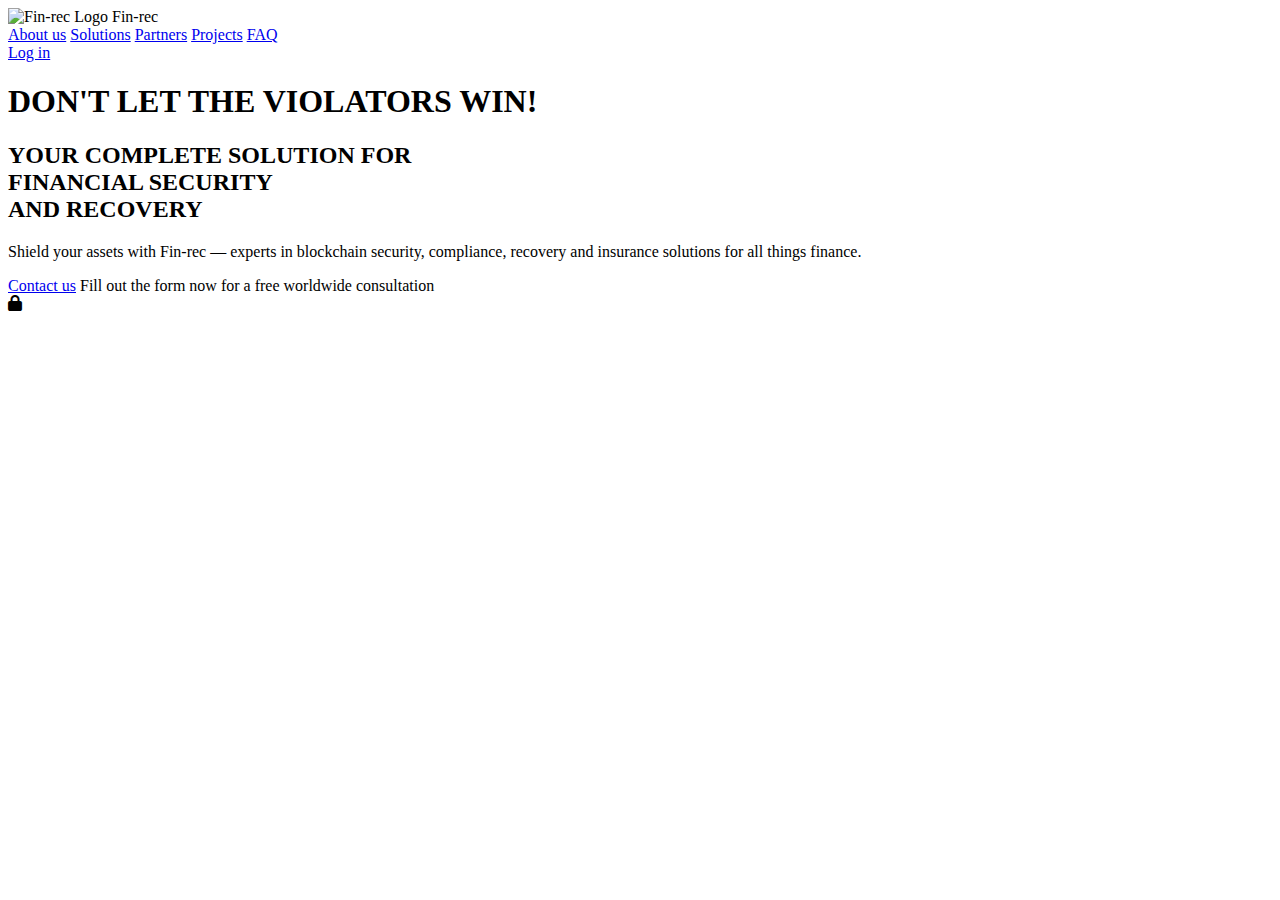
==== frontend/index.html @ e544188c "initial commit" ====
<!DOCTYPE html>
<html lang="en">
<head>
  <meta charset="UTF-8">
  <meta name="viewport" content="width=device-width, initial-scale=1.0">
  <title>Financial Security Solution</title>
  <link href="https://cdn.jsdelivr.net/npm/tailwindcss@2.2.19/dist/tailwind.min.css" rel="stylesheet">
  <link rel="stylesheet" href="https://cdnjs.cloudflare.com/ajax/libs/font-awesome/6.0.0-beta3/css/all.min.css">
</head>
<body class="bg-gray-100">

  <!-- Header -->
  <header class="flex items-center justify-between p-6 bg-white shadow-lg">
    <div class="flex items-center space-x-2">
      <img src="logo.png" alt="Fin-rec Logo" class="h-8">
      <span class="text-2xl font-semibold text-gray-800">Fin-rec</span>
    </div>
    <nav class="flex space-x-6">
      <a href="#" class="text-gray-800 hover:text-purple-600">About us</a>
      <a href="#" class="text-gray-800 hover:text-purple-600">Solutions</a>
      <a href="#" class="text-gray-800 hover:text-purple-600">Partners</a>
      <a href="#" class="text-gray-800 hover:text-purple-600">Projects</a>
      <a href="#" class="text-gray-800 hover:text-purple-600">FAQ</a>
    </nav>
    <a href="#" class="px-4 py-2 text-purple-600 border border-purple-600 rounded-full hover:bg-purple-100 transition">Log in</a>
  </header>

  <!-- Main Section -->
  <section class="flex flex-col items-center justify-between p-12 bg-gray-100 rounded-lg max-w-5xl mx-auto mt-12 lg:flex-row">
    <div class="max-w-lg space-y-4">
      <h1 class="text-sm font-semibold text-gray-600">DON'T LET THE VIOLATORS WIN!</h1>
      <h2 class="text-4xl font-bold text-purple-600 leading-tight">
        YOUR COMPLETE <span class="text-gray-800">SOLUTION</span> FOR <br> FINANCIAL SECURITY <br> AND RECOVERY
      </h2>
      <p class="text-gray-600">Shield your assets with Fin-rec — experts in blockchain security, compliance, recovery and insurance solutions for all things finance.</p>
      <a href="#" class="inline-block px-6 py-3 text-white bg-purple-600 rounded-full hover:bg-purple-700 transition">Contact us</a>
      <span class="text-sm text-gray-500 block">Fill out the form now for a free worldwide consultation</span>
    </div>
    <div class="relative mt-10 lg:mt-0 lg:max-w-xs">
        <div class="absolute -inset-12 animate-pulse">
          <div class="w-full h-full border-dotted border-purple-500"></div>
        </div>
        <div class="absolute -inset-16">
          <div class="w-full h-full rounded-full border-4 border-dotted border-purple-300"></div>
        </div>
        <i class="fas fa-lock text-purple-600 text-9xl relative z-10"></i>
      </div>
      
      
  </section>

</body>
</html>
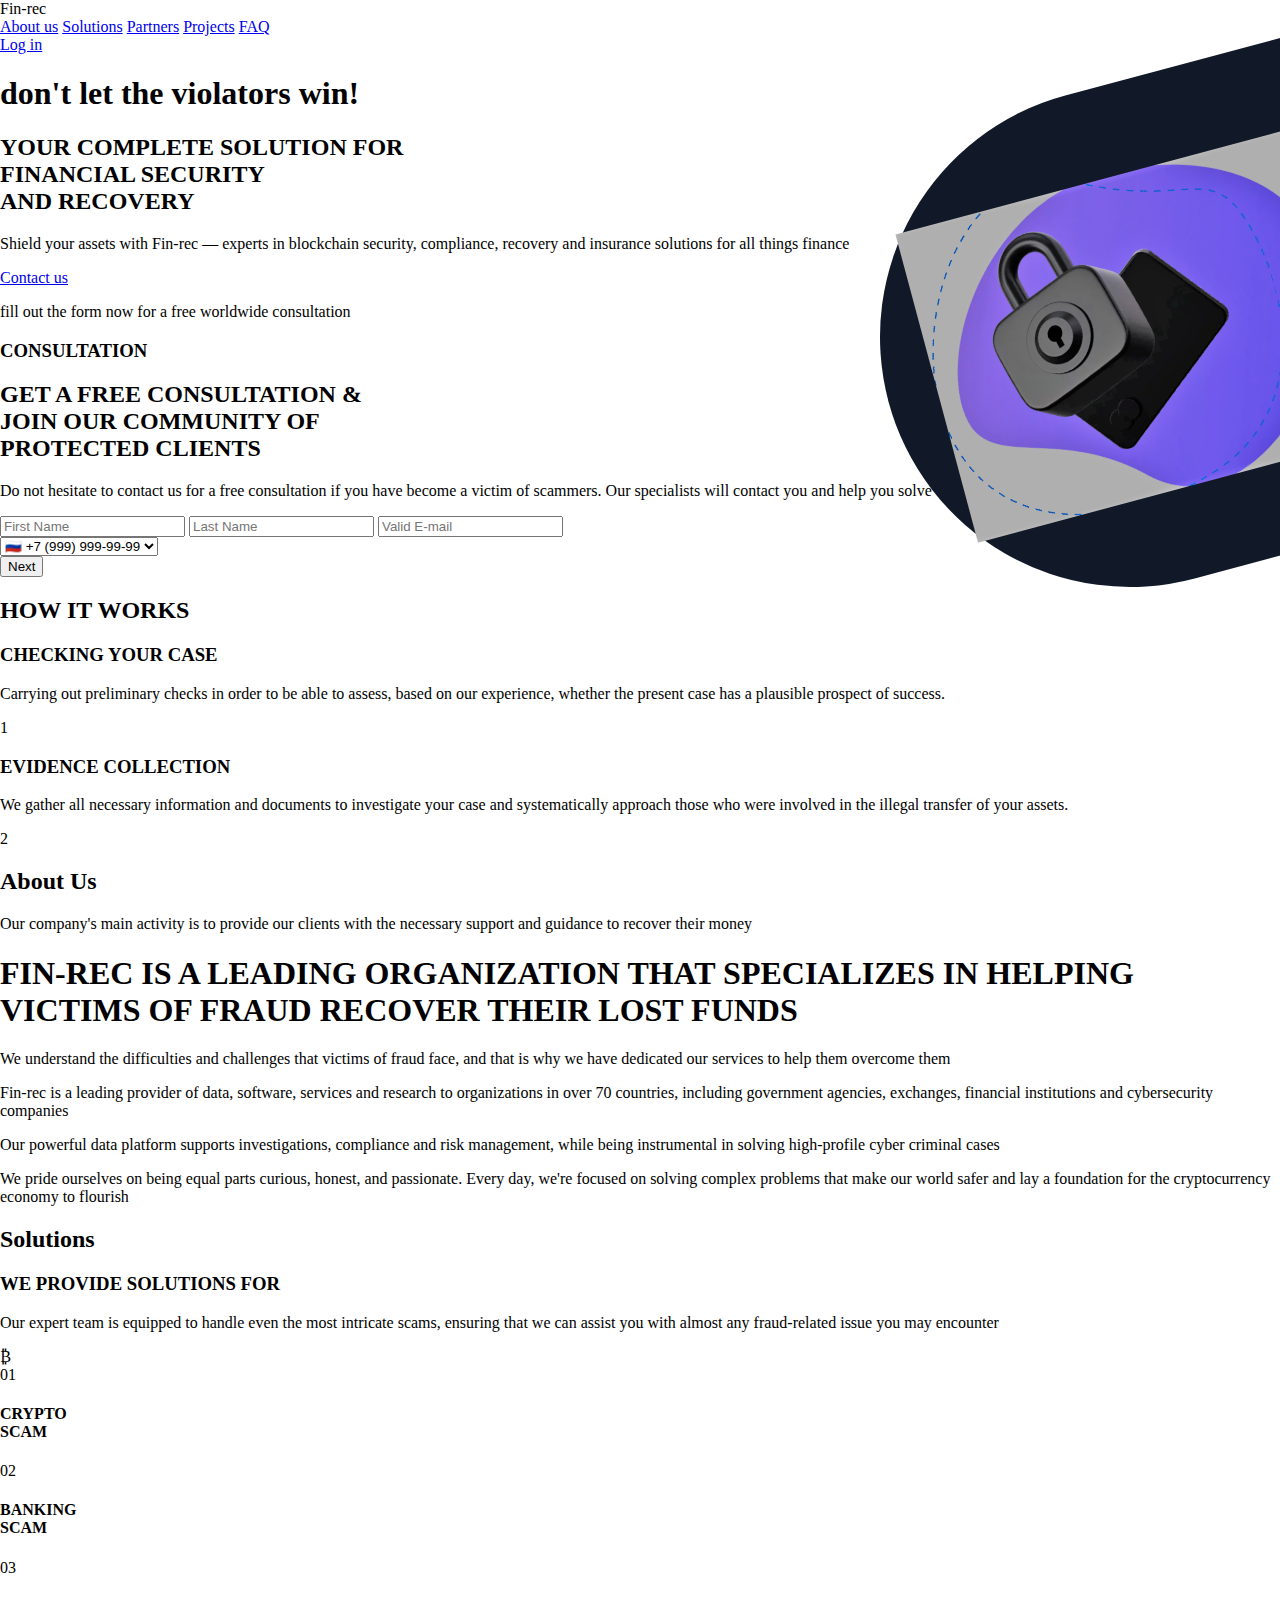
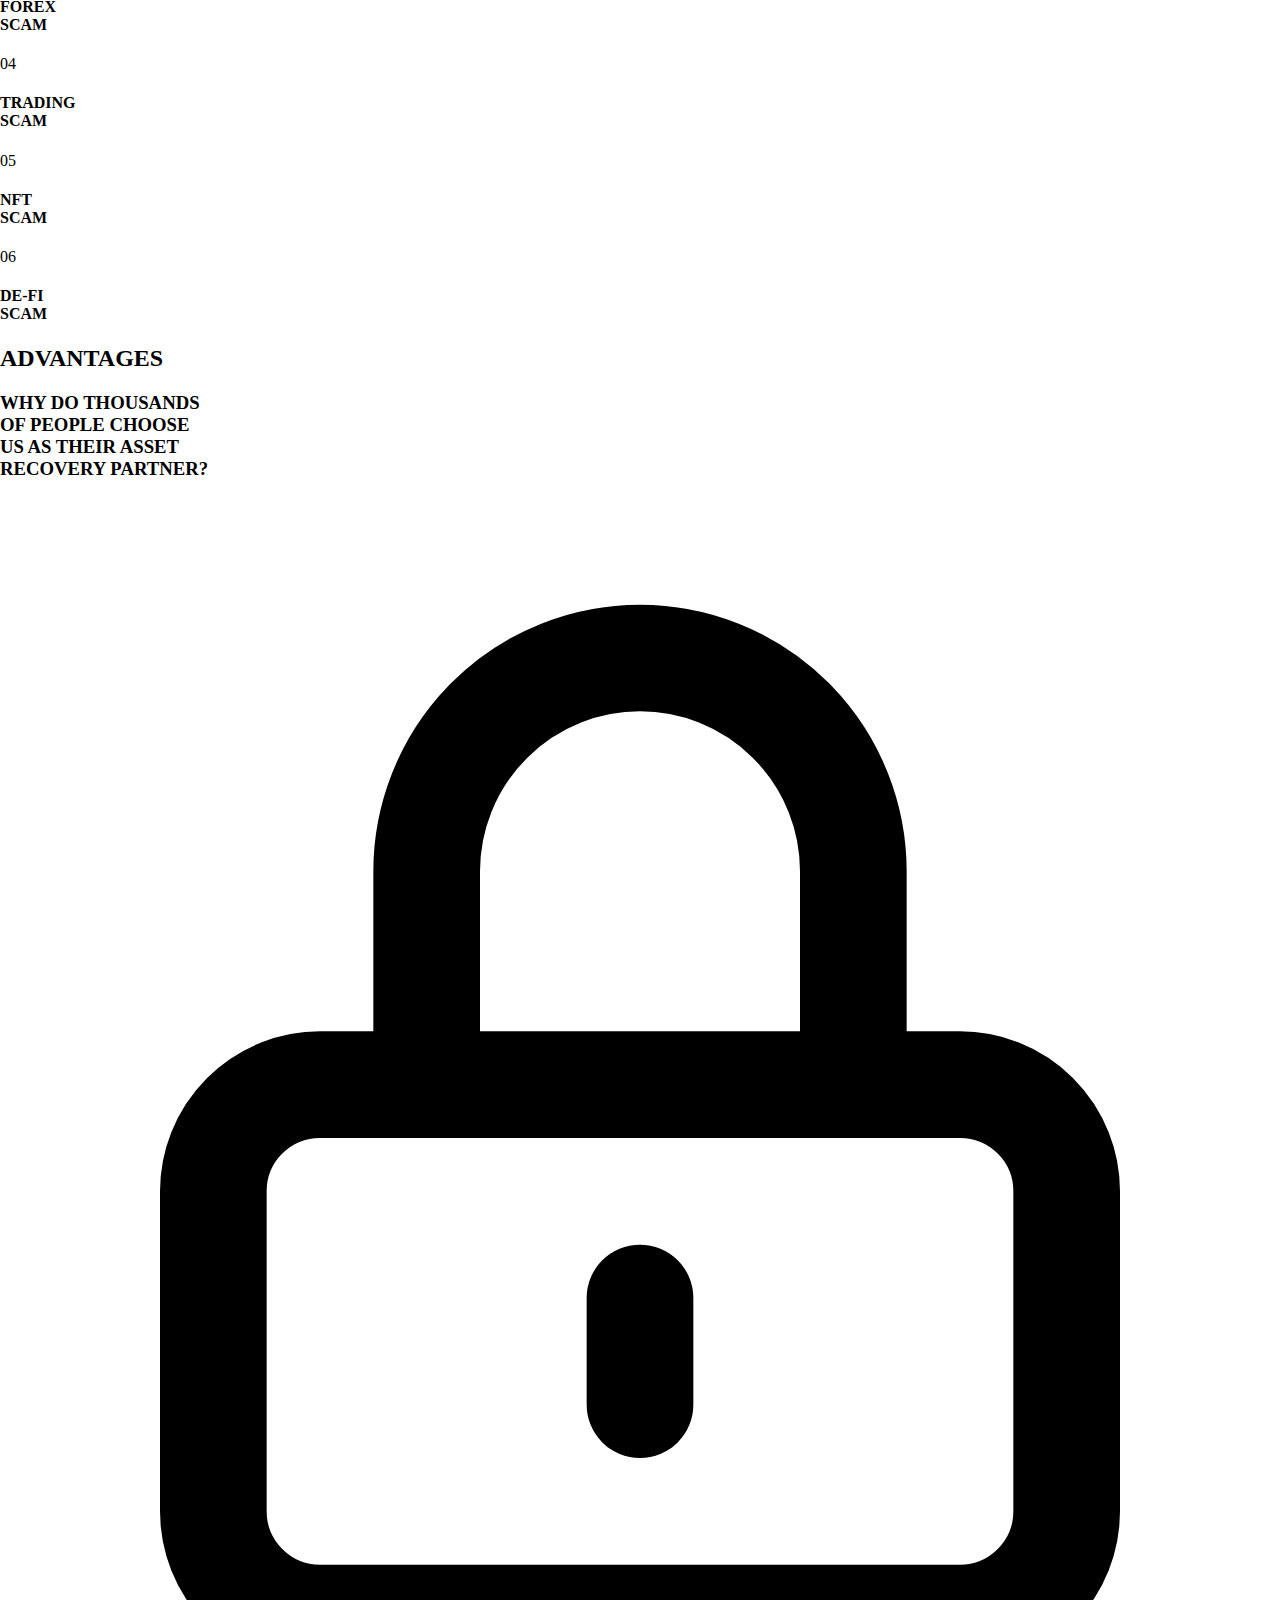
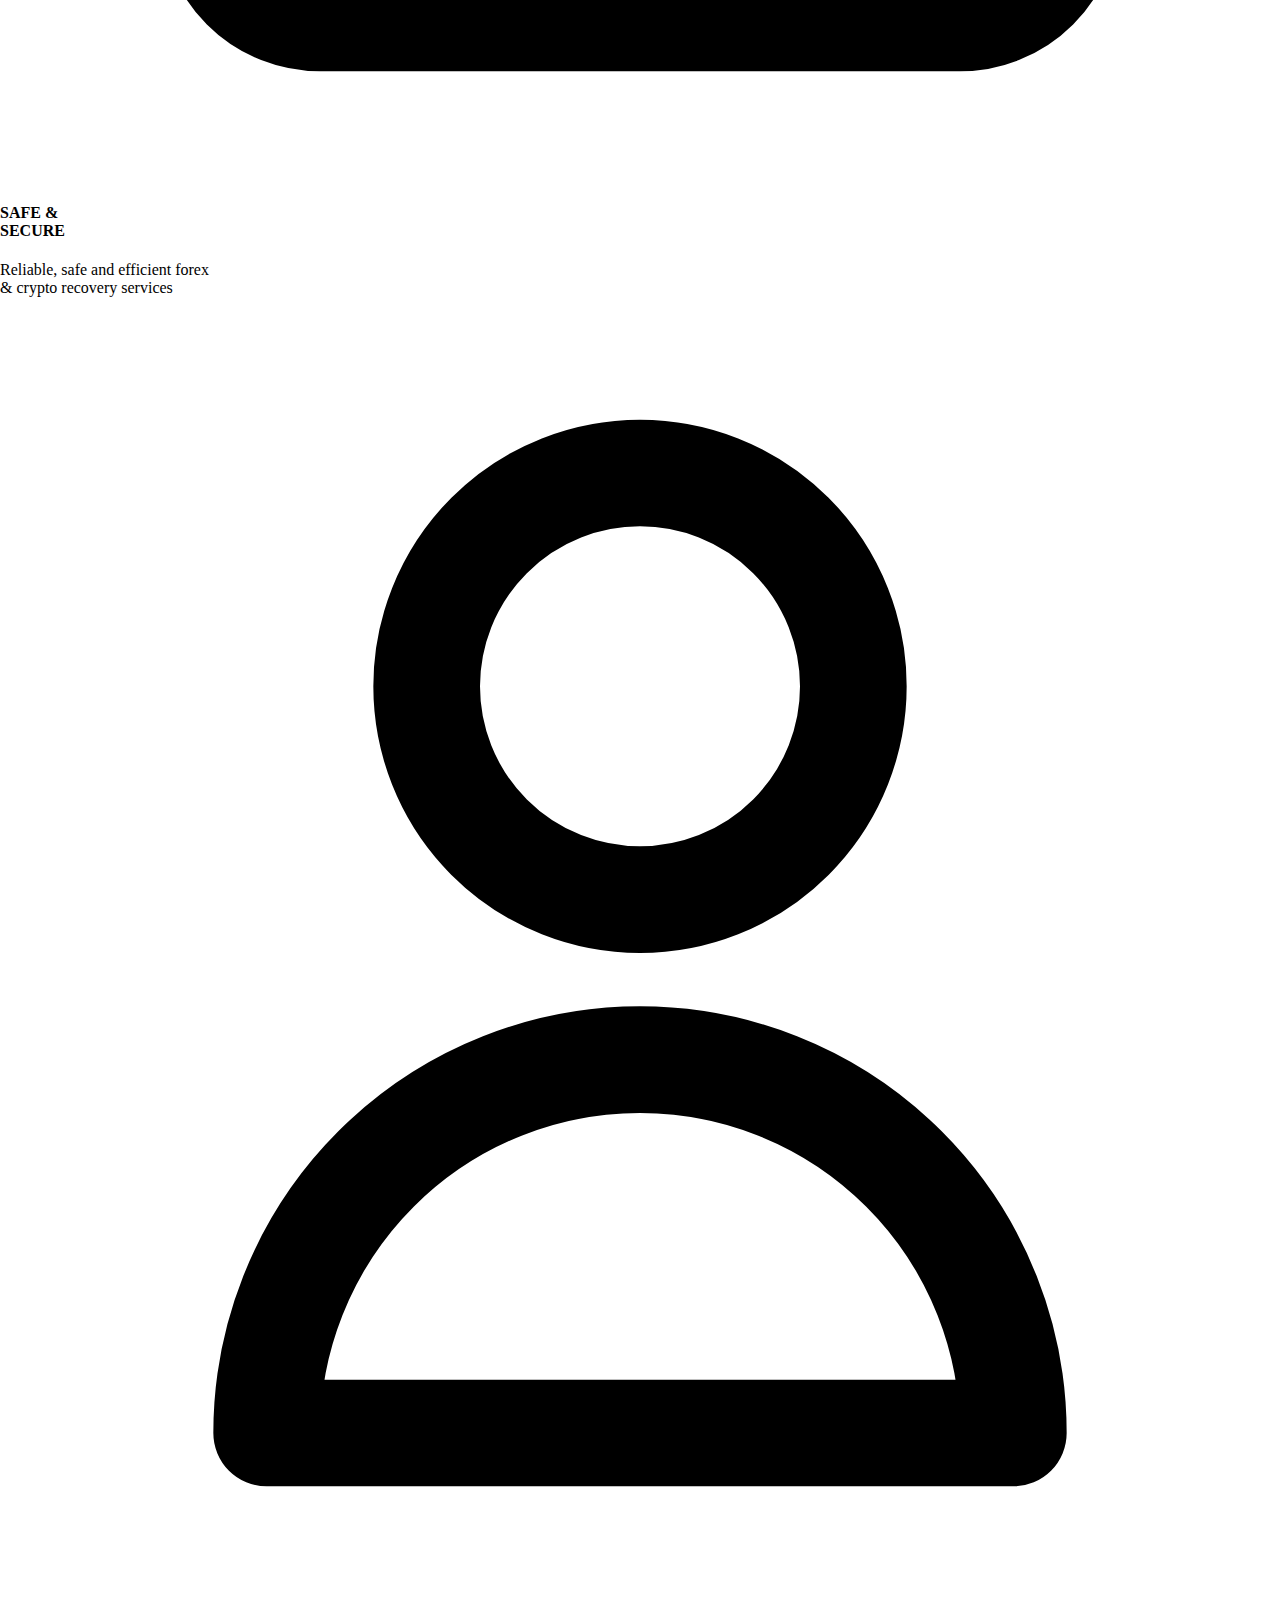
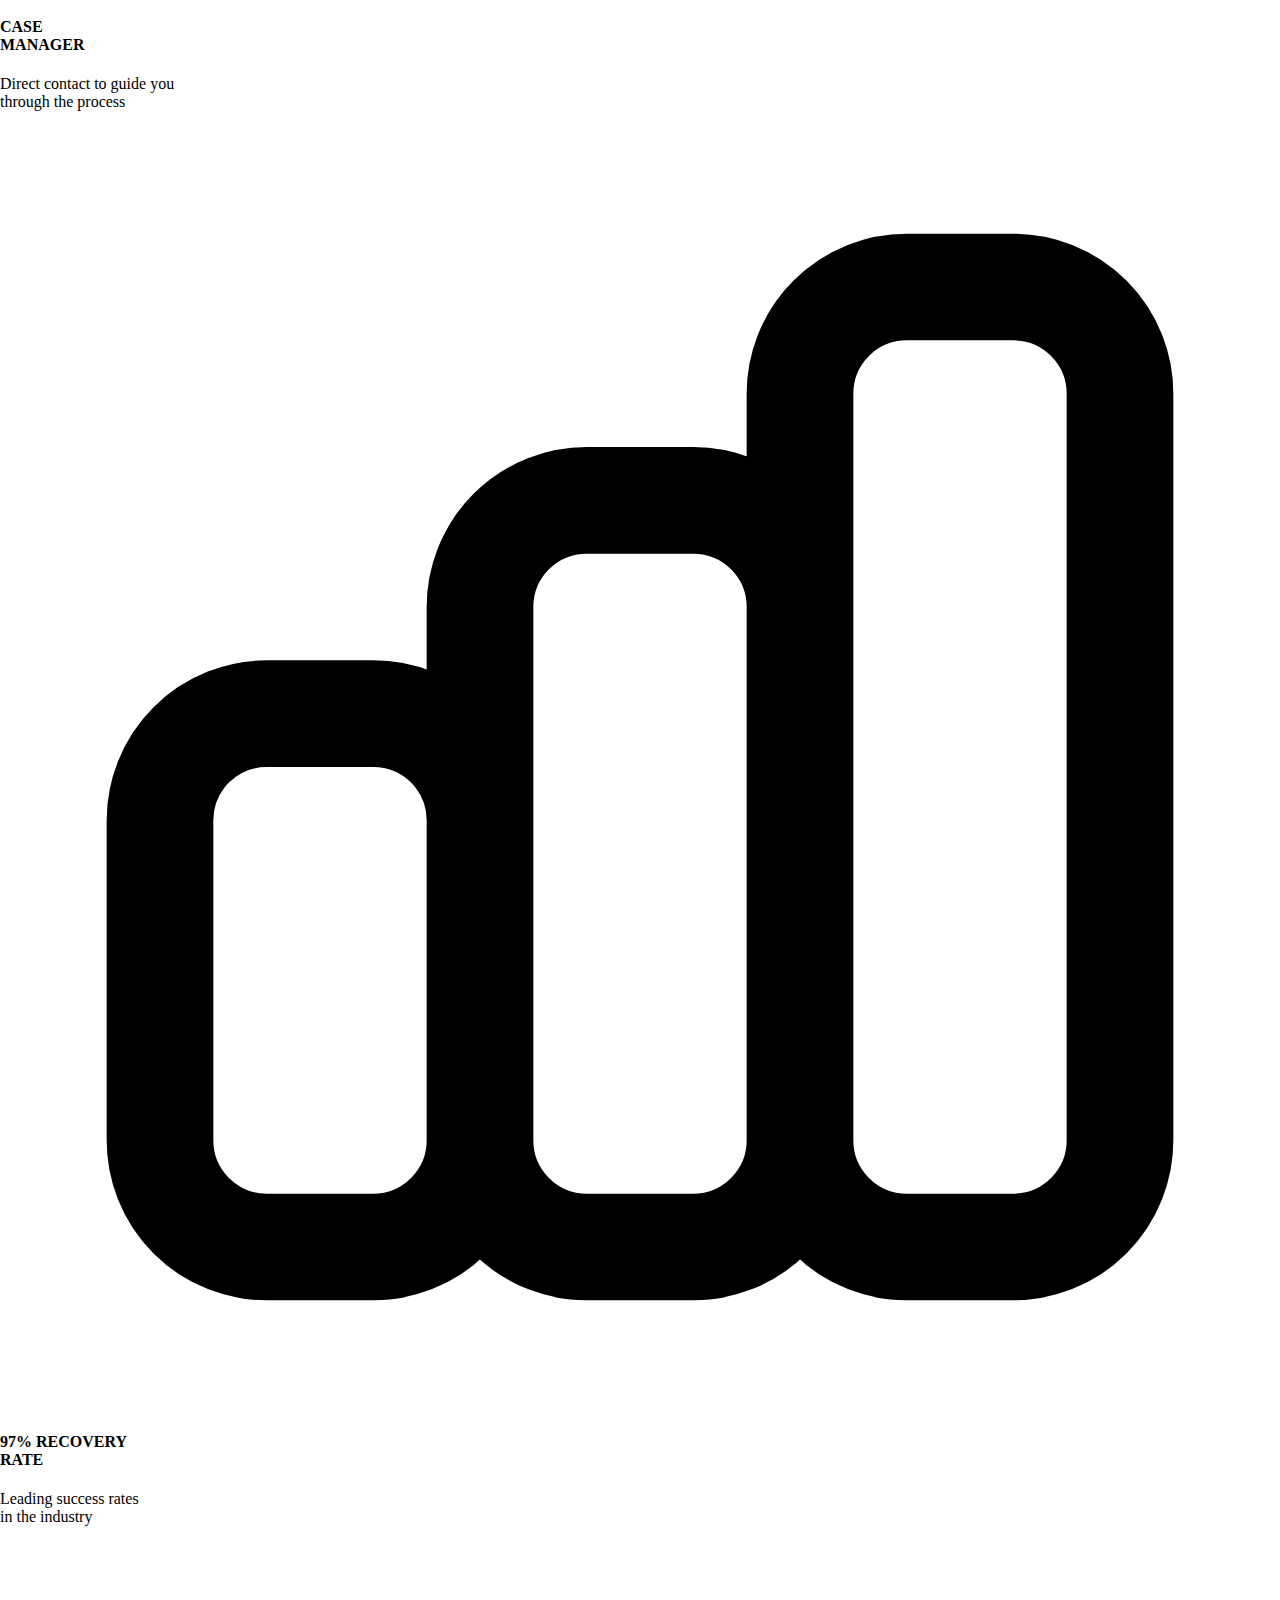
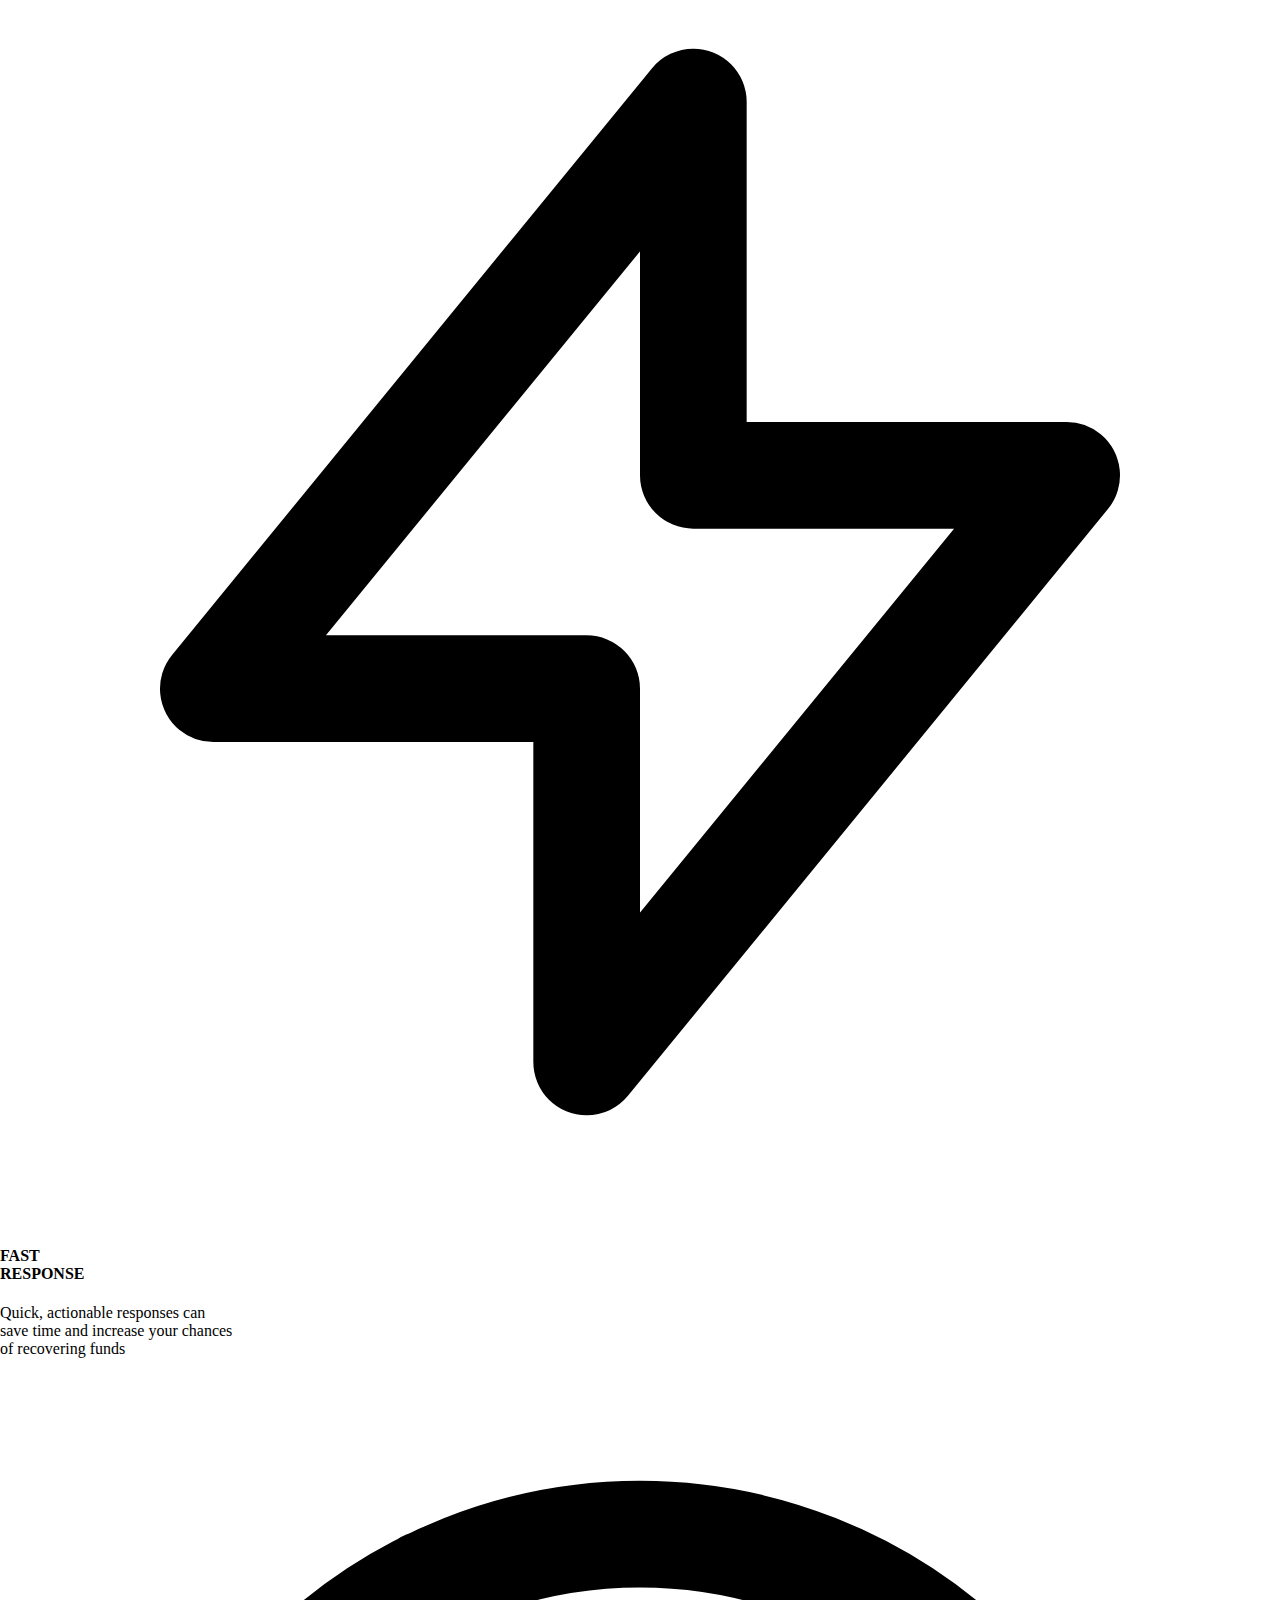
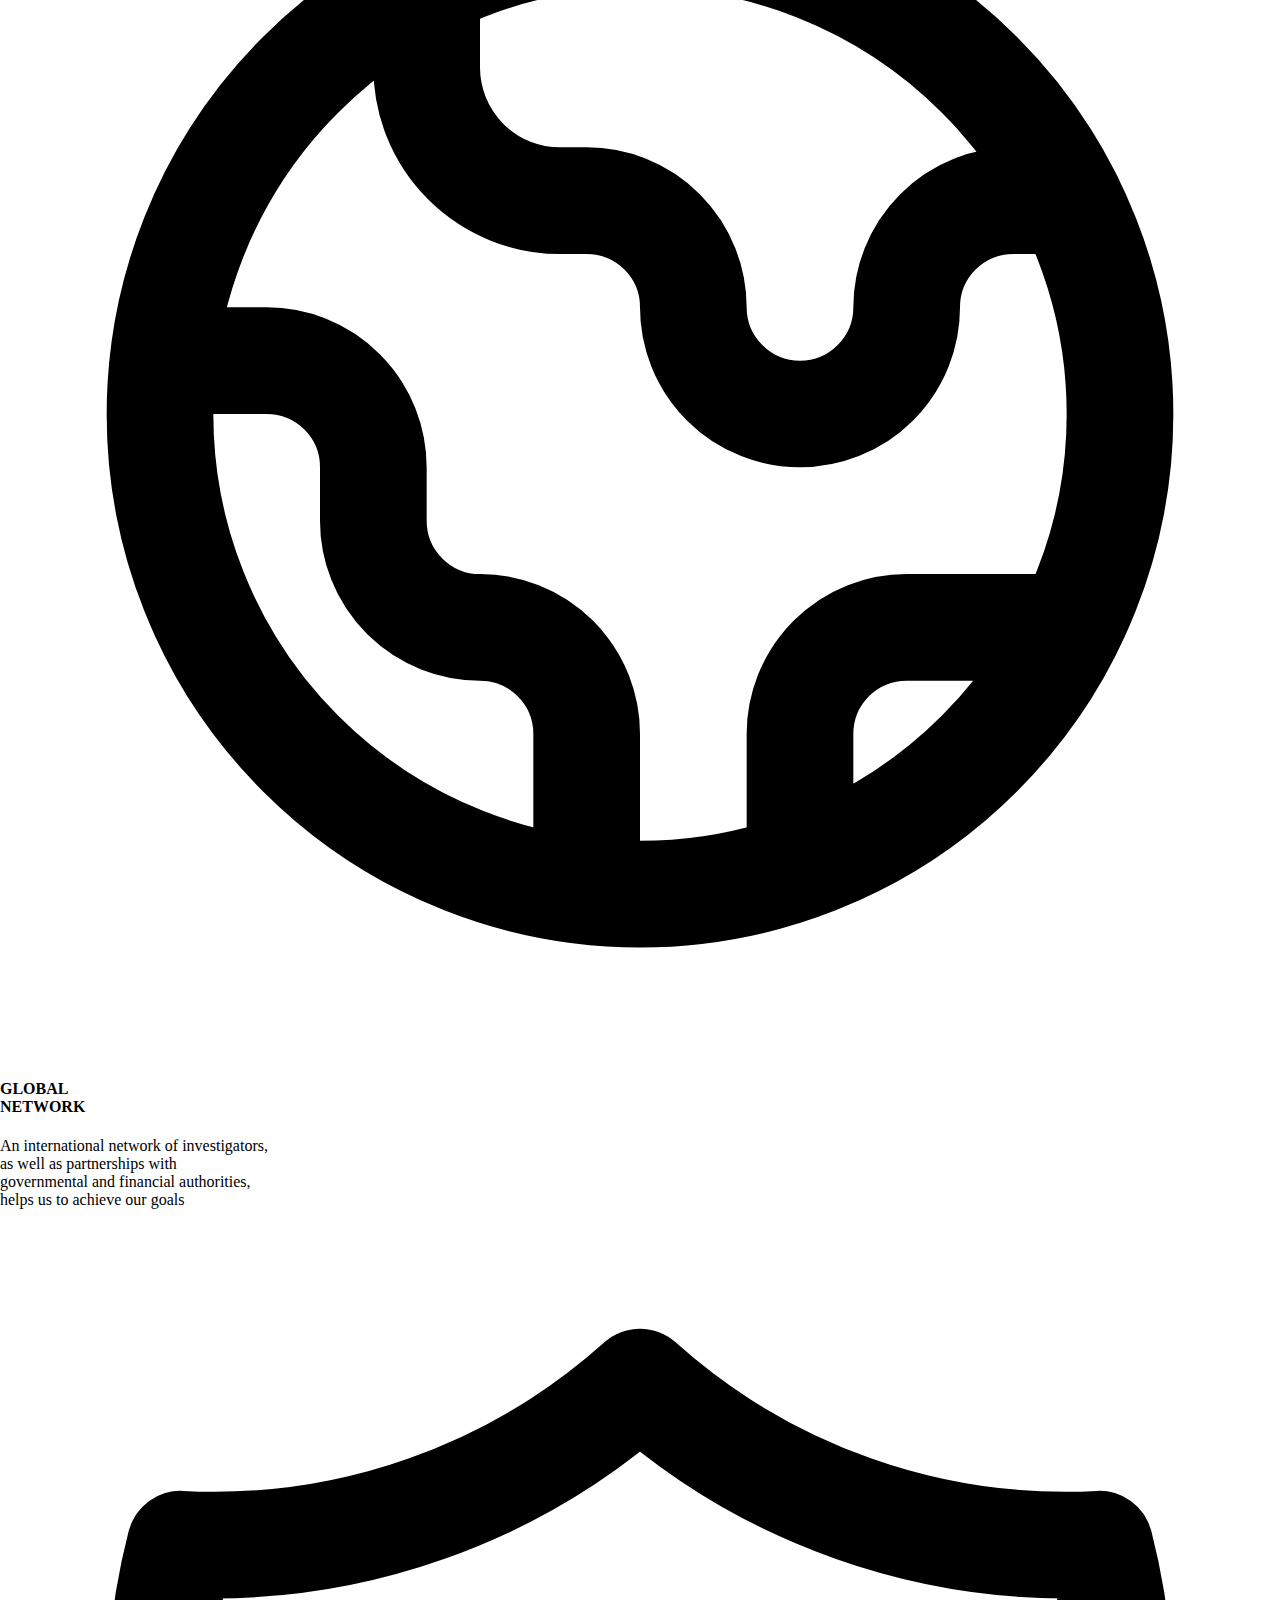
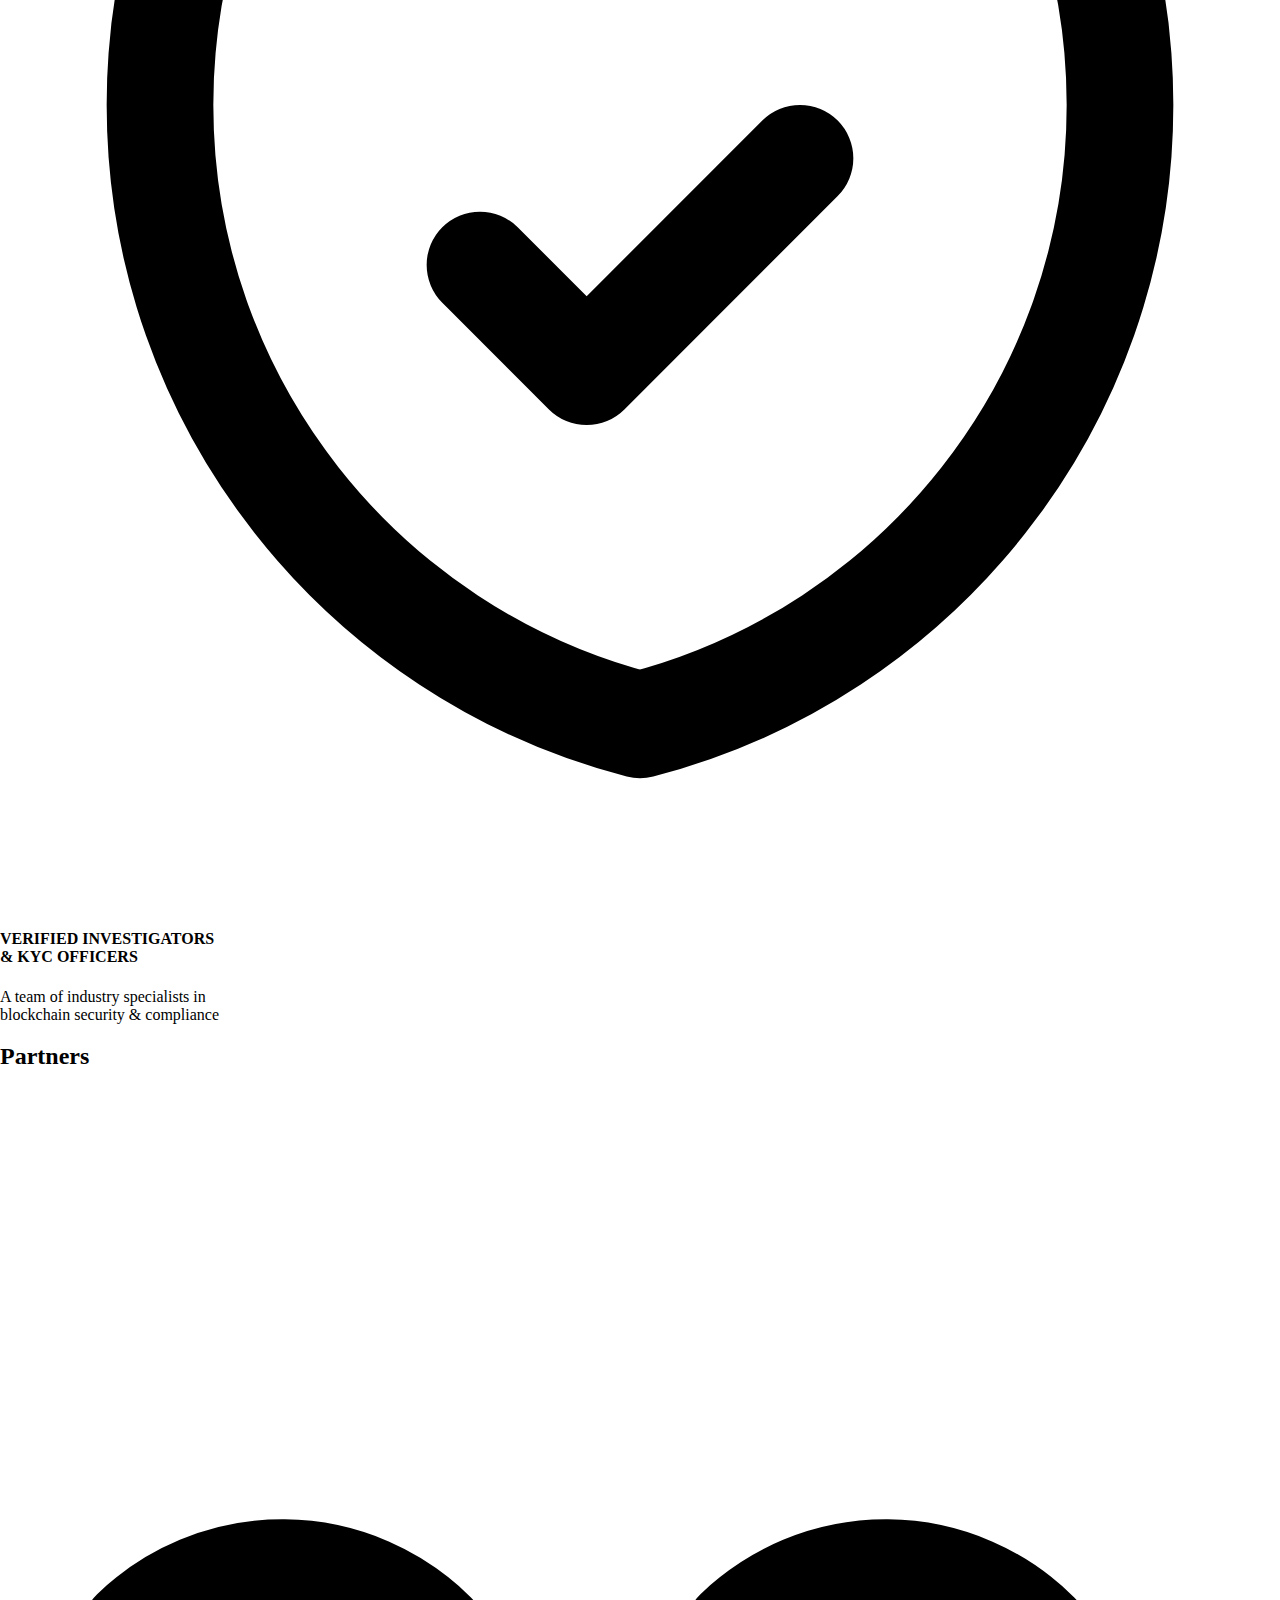
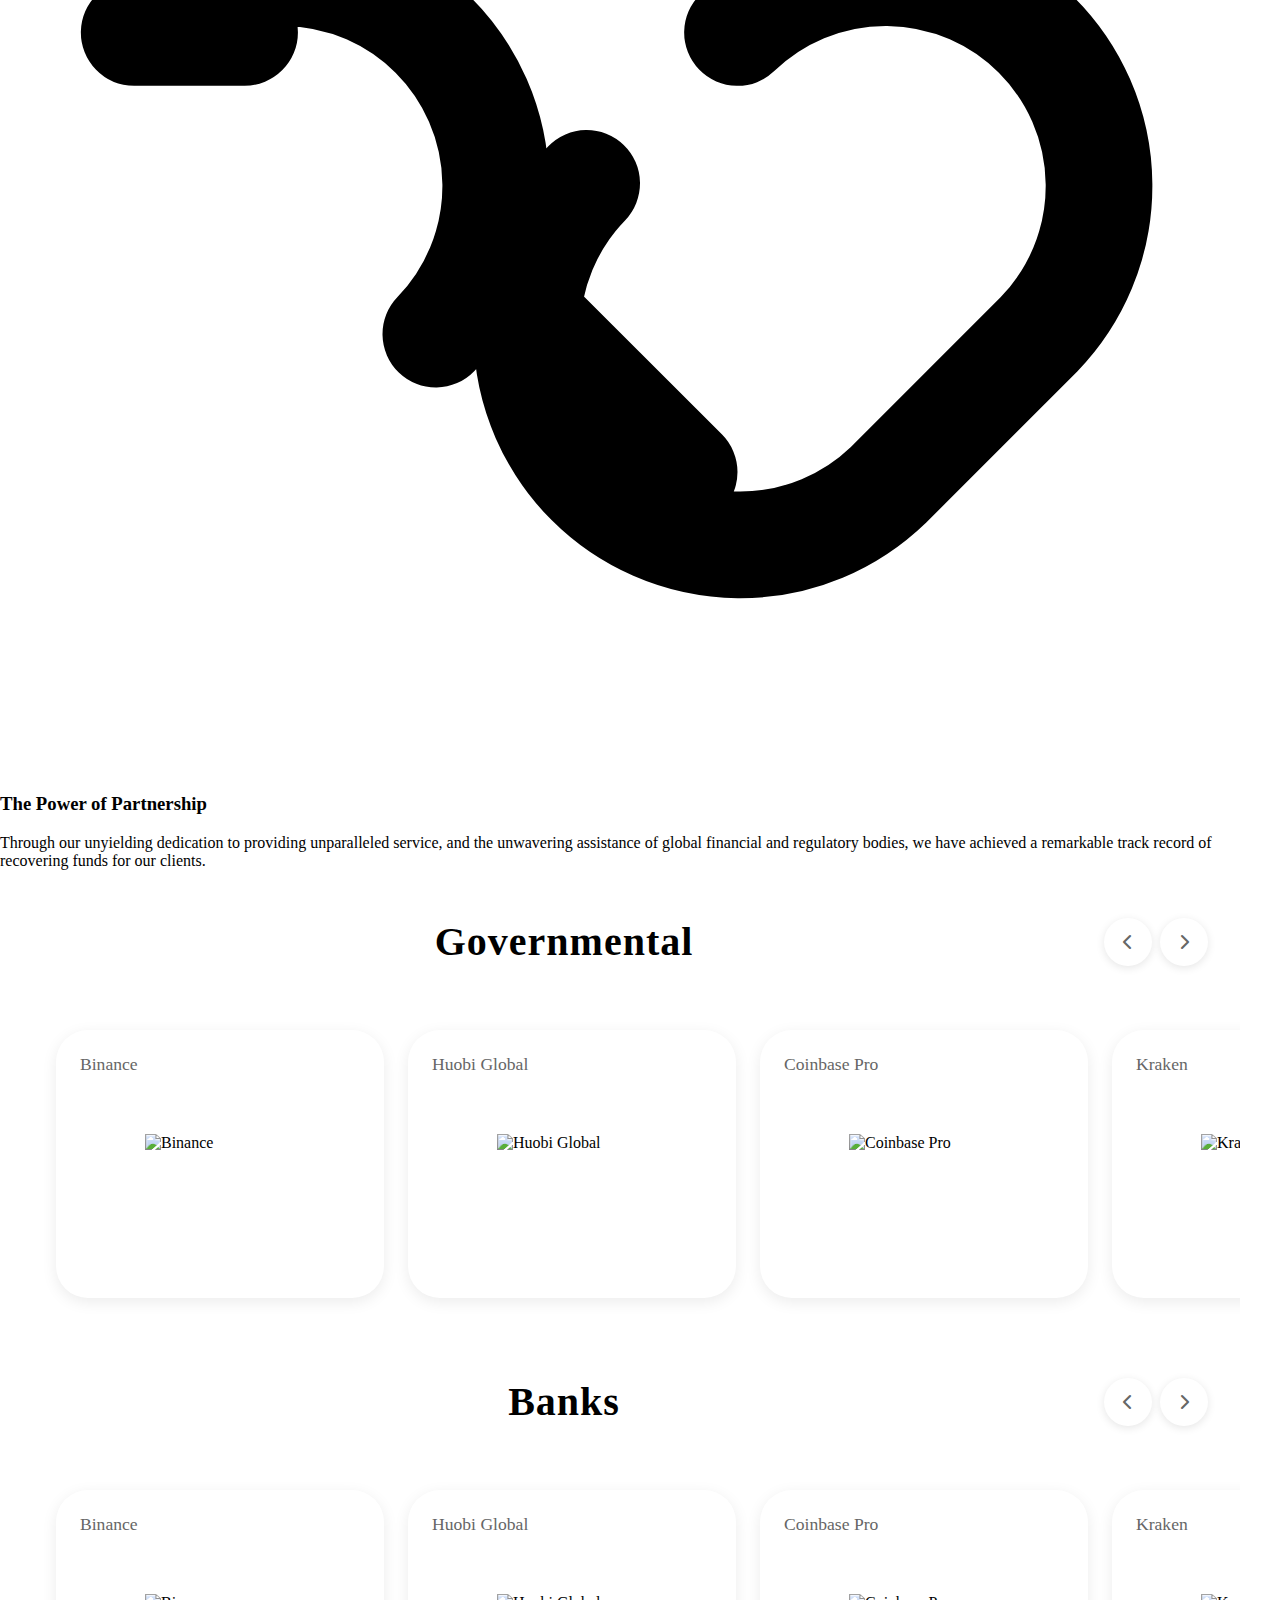
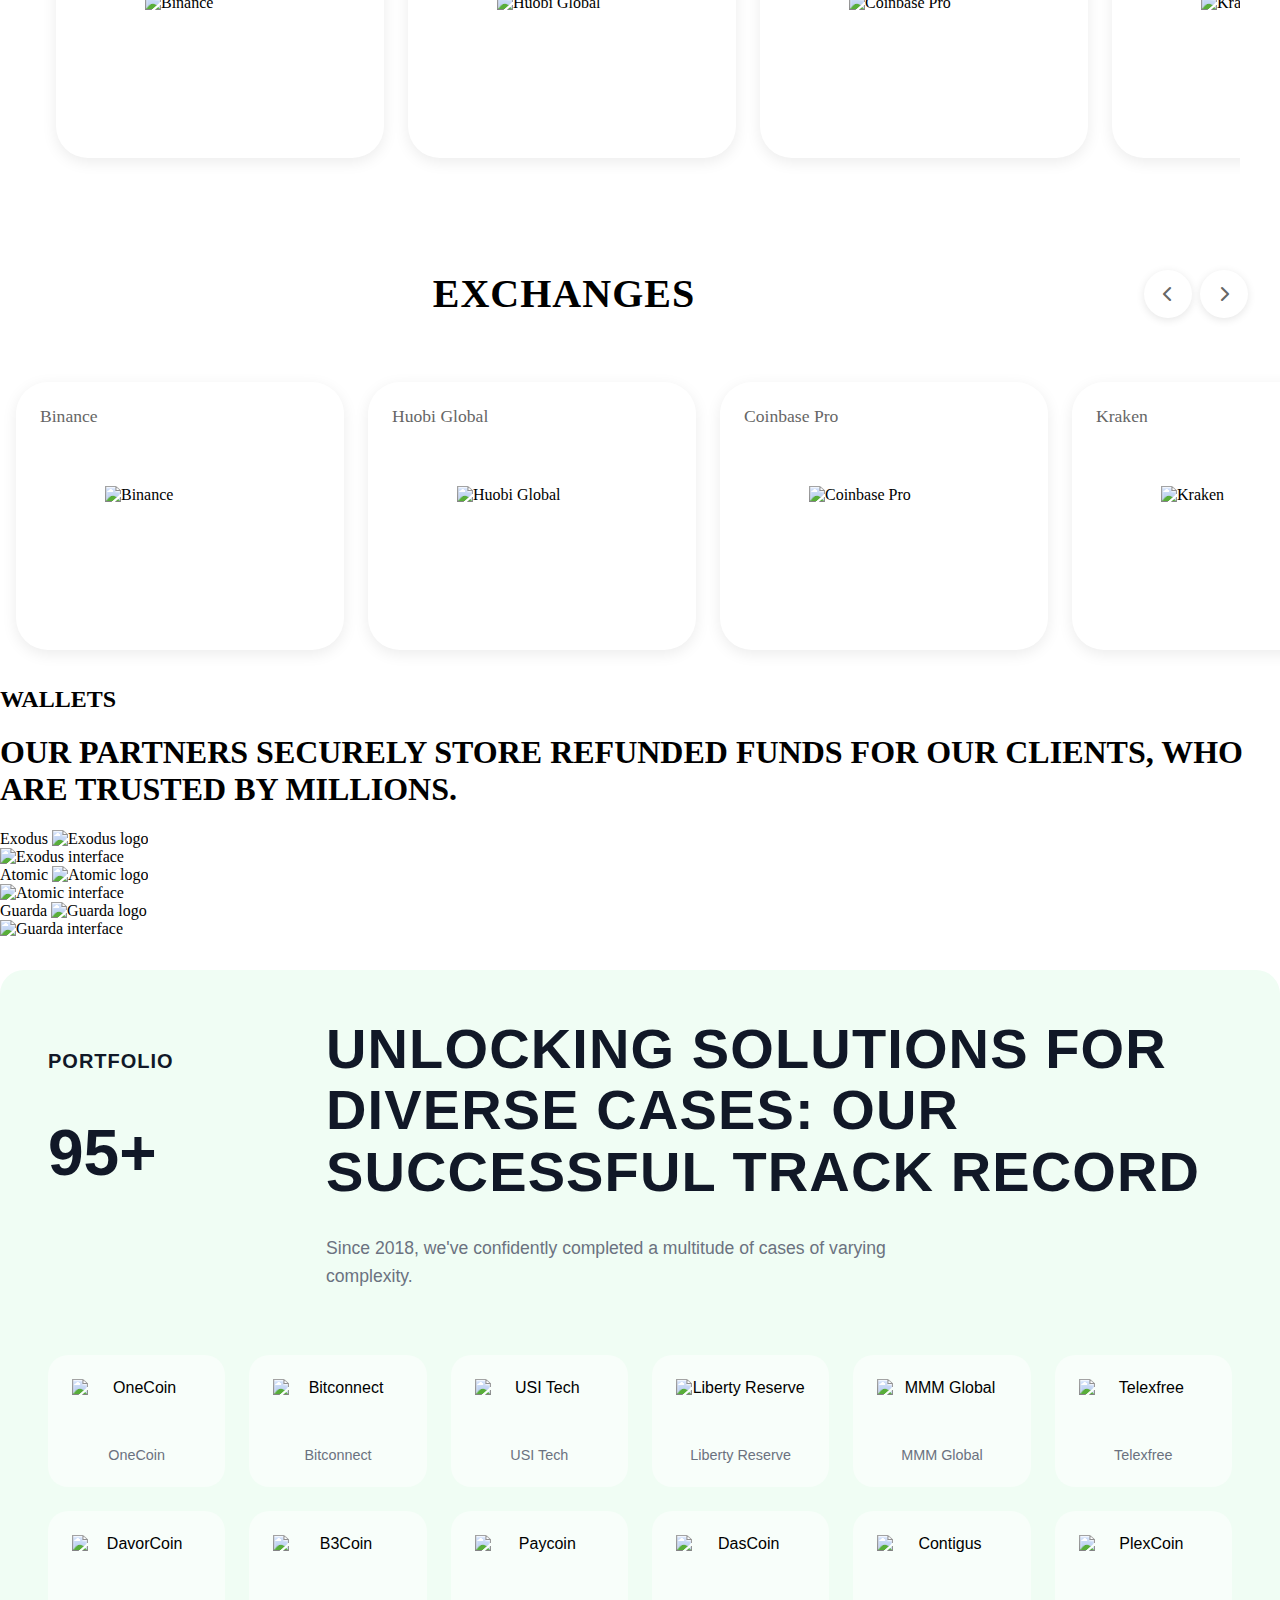
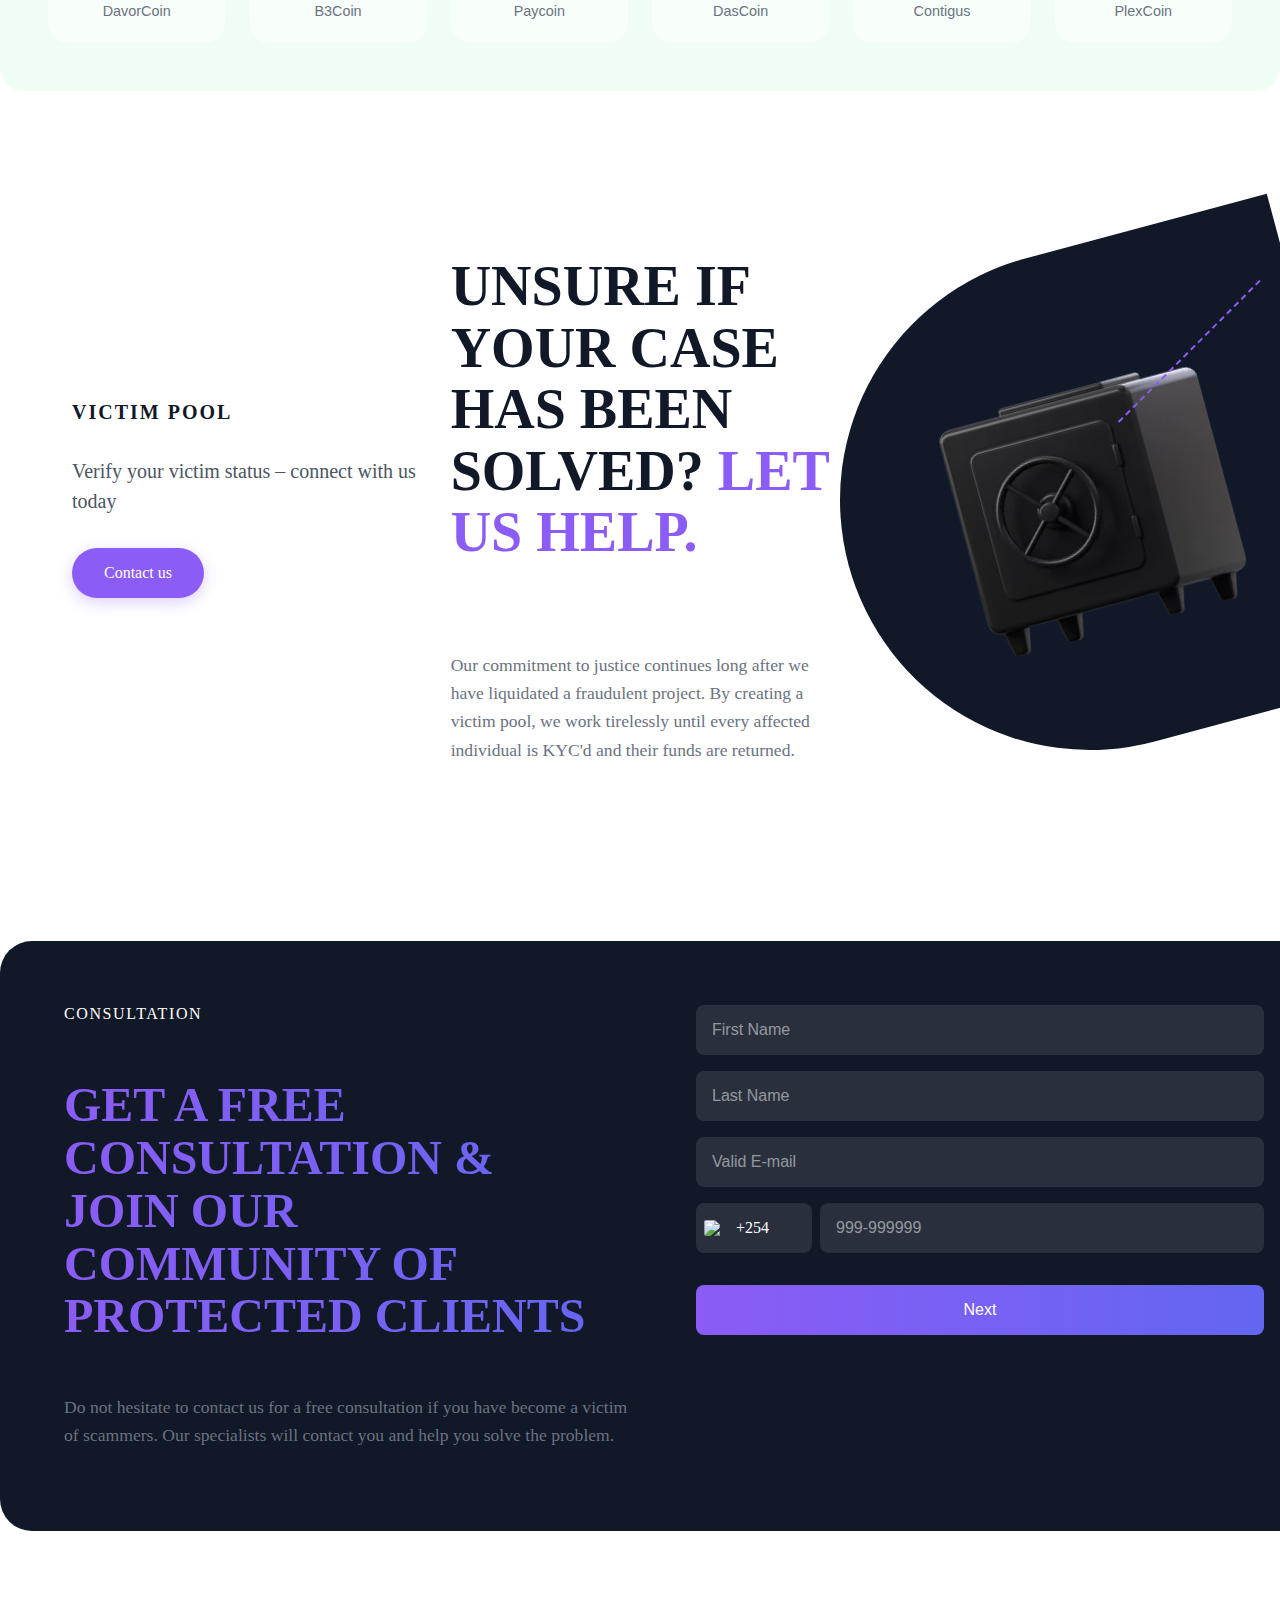
==== commit 691053a3: "combining the codes" ====
--- a/frontend/index.html
+++ b/frontend/index.html
@@ -4,15 +4,18 @@
   <meta charset="UTF-8">
   <meta name="viewport" content="width=device-width, initial-scale=1.0">
   <title>Financial Security Solution</title>
+  <link rel="stylesheet" href="styles.css"> <!-- Link to external CSS file -->
+  <script src="script.js"></script>
+  <script src="https://unpkg.com/@heroicons/vue@2.0.13/outline"></script>
+  <link href="https://cdn.jsdelivr.net/npm/tailwindcss@2.2.19/dist/tailwind.min.css" rel="stylesheet">
+  <link rel="stylesheet" href="https://cdnjs.cloudflare.com/ajax/libs/font-awesome/6.0.0-beta3/css/all.min.css">
   <link href="https://cdn.jsdelivr.net/npm/tailwindcss@2.2.19/dist/tailwind.min.css" rel="stylesheet">
   <link rel="stylesheet" href="https://cdnjs.cloudflare.com/ajax/libs/font-awesome/6.0.0-beta3/css/all.min.css">
 </head>
 <body class="bg-gray-100">
-
   <!-- Header -->
   <header class="flex items-center justify-between p-6 bg-white shadow-lg">
     <div class="flex items-center space-x-2">
-      <img src="logo.png" alt="Fin-rec Logo" class="h-8">
       <span class="text-2xl font-semibold text-gray-800">Fin-rec</span>
     </div>
     <nav class="flex space-x-6">
@@ -26,28 +29,781 @@
   </header>
 
   <!-- Main Section -->
-  <section class="flex flex-col items-center justify-between p-12 bg-gray-100 rounded-lg max-w-5xl mx-auto mt-12 lg:flex-row">
-    <div class="max-w-lg space-y-4">
-      <h1 class="text-sm font-semibold text-gray-600">DON'T LET THE VIOLATORS WIN!</h1>
-      <h2 class="text-4xl font-bold text-purple-600 leading-tight">
-        YOUR COMPLETE <span class="text-gray-800">SOLUTION</span> FOR <br> FINANCIAL SECURITY <br> AND RECOVERY
+  <section class="relative min-h-[88vh] bg-white py-24 px-8 md:px-16 lg:px-16">
+    <div class="max-w-7xl mx-auto flex flex-col lg:flex-row items-center justify-between">
+      <div class="max-w-2xl space-y-8">
+        <div class="space-y-4">
+          <h1 class="text-sm font-bold text-gray-800 uppercase tracking-wider">
+            don't let the violators win!
+          </h1>
+          <h2 class="text-5xl font-bold leading-tight">
+            <span class="text-purple-600">YOUR COMPLETE SOLUTION</span> FOR<br>
+            FINANCIAL SECURITY<br>
+            AND RECOVERY
+          </h2>
+        </div>
+        
+        <p class="text-lg text-gray-600 leading-relaxed">
+          Shield your assets with Fin-rec — experts in blockchain security, compliance, recovery and insurance solutions for all things finance
+        </p>
+        
+        <div class="space-y-4">
+          <a href="#form" class="inline-block px-8 py-4 bg-purple-600 text-white rounded-full font-semibold hover:bg-purple-700 transition-colors duration-300">
+            Contact us
+          </a>
+          <p class="text-sm text-gray-500">
+            fill out the form now for a free worldwide consultation
+          </p>
+        </div>
+      </div>
+      
+      <div class="right-section">
+        <div class="vault-container">
+          <div class="vault-shape"></div>
+          <img src="lock-image.png" alt="Security Vault"  class="vault-image">
+        </div>
+      </div>
+    </div>
+    
+      </div>
+    </div>
+  </section>
+  <!-- Consultation Form Section -->
+  <section class="bg-gray-800 text-white p-8 rounded-lg  max-l-7xl mx-auto px-8 py-20 flex flex-col lg:flex-row items-start space-y-8 lg:space-y-0 lg:space-x-8">
+    <!-- Left Side Content -->
+    <div class="flex-1 space-y-4">
+      <h3 class="text-sm font-semibold text-gray-300">CONSULTATION</h3>
+      <h2 class="text-3xl font-bold text-purple-500 leading-tight">
+        GET A FREE CONSULTATION & <br> JOIN OUR COMMUNITY OF <br> PROTECTED CLIENTS
       </h2>
-      <p class="text-gray-600">Shield your assets with Fin-rec — experts in blockchain security, compliance, recovery and insurance solutions for all things finance.</p>
-      <a href="#" class="inline-block px-6 py-3 text-white bg-purple-600 rounded-full hover:bg-purple-700 transition">Contact us</a>
-      <span class="text-sm text-gray-500 block">Fill out the form now for a free worldwide consultation</span>
-    </div>
-    <div class="relative mt-10 lg:mt-0 lg:max-w-xs">
-        <div class="absolute -inset-12 animate-pulse">
-          <div class="w-full h-full border-dotted border-purple-500"></div>
-        </div>
-        <div class="absolute -inset-16">
-          <div class="w-full h-full rounded-full border-4 border-dotted border-purple-300"></div>
-        </div>
-        <i class="fas fa-lock text-purple-600 text-9xl relative z-10"></i>
+      <p class="text-gray-400">
+        Do not hesitate to contact us for a free consultation if you have become a victim of scammers. Our specialists will contact you and help you solve the problem.
+      </p>
+    </div>
+    <!-- Right Side Form -->
+    <div class="flex-1 space-y-4">
+      <form class="space-y-4">
+        <input type="text" placeholder="First Name" class="w-full px-4 py-3 bg-gray-700 text-white rounded-lg placeholder-gray-400 focus:outline-none focus:ring-2 focus:ring-purple-500">
+        <input type="text" placeholder="Last Name" class="w-full px-4 py-3 bg-gray-700 text-white rounded-lg placeholder-gray-400 focus:outline-none focus:ring-2 focus:ring-purple-500">
+        <input type="email" placeholder="Valid E-mail" class="w-full px-4 py-3 bg-gray-700 text-white rounded-lg placeholder-gray-400 focus:outline-none focus:ring-2 focus:ring-purple-500">
+        <div class="relative">
+          <select class="w-full px-4 py-3 bg-gray-700 text-white rounded-lg placeholder-gray-400 focus:outline-none focus:ring-2 focus:ring-purple-500">
+            <option>🇷🇺 +7 (999) 999-99-99</option>
+            <!-- Add more options here if needed -->
+          </select>
+        </div>
+        <button type="submit" class="w-full px-4 py-3 text-white bg-purple-600 rounded-lg shadow-lg transform transition hover:bg-purple-700 focus:outline-none focus:ring-2 focus:ring-purple-500 focus:ring-offset-2">
+          Next
+        </button>
+      </form>
+    </div>
+  </section>
+<!-- Overlapping Scroll Section -->
+<section class="bg-blue-50 py-12">
+  <div class="max-w-lg mx-auto px-4 relative">
+    <h2 class="text-left text-xl font-bold text-gray-700 mb-6">HOW IT WORKS</h2>
+    
+    <!-- Step 1 -->
+    <div class="bg-gray-900 text-white rounded-xl p-6 relative overflow-hidden mb-8 z-10 transform transition duration-300">
+      <h3 class="text-2xl font-semibold">CHECKING YOUR CASE</h3>
+      <p class="text-sm mt-2 opacity-80">
+        Carrying out preliminary checks in order to be able to assess, based on our experience, whether the present case has a plausible prospect of success.
+      </p>
+      <div class="absolute top-4 right-4 bg-purple-600 text-white rounded-full w-8 h-8 flex items-center justify-center font-bold">
+        1
+      </div>
+    </div>
+    
+    <!-- Step 2 -->
+    <div class="bg-gradient-to-r from-purple-500 to-blue-500 text-white rounded-xl p-6 relative overflow-hidden z-20 -mt-16 transform transition duration-300 hover:-translate-y-4">
+      <h3 class="text-2xl font-semibold">EVIDENCE COLLECTION</h3>
+      <p class="text-sm mt-2 opacity-80">
+        We gather all necessary information and documents to investigate your case and systematically approach those who were involved in the illegal transfer of your assets.
+      </p>
+      <div class="absolute top-4 right-4 bg-gray-900 text-white rounded-full w-8 h-8 flex items-center justify-center font-bold">
+        2
+      </div>
+    </div>
+    
+  </div>
+</section>
+
+
+<!-- About Section -->
+<section class="max-w-7xl mx-auto px-4 md:px-8 lg:px-16 py-20">
+        <div class="grid grid-cols-1 lg:grid-cols-2 gap-16">
+            <!-- Left Column -->
+            <div class="space-y-8">
+                <h2 class="text-black uppercase text-2xl font-bold">About Us</h2>
+                <p class="text-gray-700 text-lg max-w-sm">
+                    Our company's main activity is to provide our clients with the necessary support and guidance to recover their money
+                </p>
+
+                <div class="relative w-96 h-96">
+    <!-- Irregular dotted shapes -->
+    <div class="relative w-96 h-96">
+        <!-- Complex irregular dotted shapes -->
+        <div class="relative w-96 h-96">
+            <div class="absolute inset-0 rounded-full border-4 border-dotted border-purple-300 "></div>
+            <div class="absolute inset-0 rounded-full border-4 border-dotted border-purple-400 " ></div>
+            <div class="absolute inset-0 rounded-full border-4 border-dotted border-purple-500 "></div>
+        </div>
+        
+        
+        
+    </div>
+    
+</div>
+
+                
+            </div>
+
+            <!-- Right Column -->
+            <div class="space-y-8">
+                <h1 class="text-4xl lg:text-5xl font-bold leading-tight">
+                    <span class="text-purple-600">FIN-REC IS A LEADING ORGANIZATION</span> 
+                    <span class="text-black">THAT SPECIALIZES IN HELPING VICTIMS OF FRAUD RECOVER THEIR LOST FUNDS</span>
+                </h1>
+                
+                <div class="grid grid-cols-1 gap-8">
+                    <p class="text-gray-600">
+                        We understand the difficulties and challenges that victims of fraud face, and that is why we have dedicated our services to help them overcome them
+                    </p>
+                    
+                    <p class="text-gray-600">
+                        Fin-rec is a leading provider of data, software, services and research to organizations in over 70 countries, including government agencies, exchanges, financial institutions and cybersecurity companies
+                    </p>
+                    
+                    <p class="text-gray-600">
+                        Our powerful data platform supports investigations, compliance and risk management, while being instrumental in solving high-profile cyber criminal cases
+                    </p>
+                    
+                    <p class="text-gray-600">
+                        We pride ourselves on being equal parts curious, honest, and passionate. Every day, we're focused on solving complex problems that make our world safer and lay a foundation for the cryptocurrency economy to flourish
+                    </p>
+                </div>
+            </div>
+        </div>
+    </section>
+
+    <!-- Solutions Section -->
+<section class="max-w-7xl mx-auto px-4 md:px-8 lg:px-16 py-20">
+        <div class="space-y-12">
+            <!-- Header -->
+            <div class="space-y-6">
+                <h2 class="text-black uppercase text-2xl font-bold">Solutions</h2>
+                <div class="space-y-4">
+                    <h3 class="text-4xl font-bold">
+                        <span class="text-purple-600">WE PROVIDE SOLUTIONS</span>
+                        <span class="text-black">FOR</span>
+                    </h3>
+                    <p class="text-gray-600 max-w-md">
+                        Our expert team is equipped to handle even the most intricate scams, ensuring that we can assist you with almost any fraud-related issue you may encounter
+                    </p>
+                </div>
+            </div>
+
+            <!-- Grid of Solutions -->
+            <div class="grid grid-cols-1 md:grid-cols-2 lg:grid-cols-3 gap-6">
+                <!-- Crypto Scam -->
+                <div class="bg-white rounded-3xl p-8 border hover:shadow-lg transition-shadow">
+                    <div class="flex items-center justify-between mb-12">
+                        <div class="w-12 h-12 bg-purple-600 rounded-full flex items-center justify-center text-white">
+                            <span class="text-2xl">₿</span>
+                        </div>
+                        <span class="text-gray-500">01</span>
+                    </div>
+                    <h4 class="text-2xl font-bold">CRYPTO<br>SCAM</h4>
+                </div>
+
+                <!-- Banking Scam -->
+                <div class="bg-black rounded-3xl p-8 text-white">
+                    <div class="flex items-center justify-between mb-12">
+                        <div class="w-12 h-12 bg-gray-800 rounded-full"></div>
+                        <span class="text-gray-400">02</span>
+                    </div>
+                    <h4 class="text-2xl font-bold">BANKING<br>SCAM</h4>
+                </div>
+
+                <!-- Forex Scam -->
+                <div class="bg-white rounded-3xl p-8 border hover:shadow-lg transition-shadow">
+                    <div class="flex items-center justify-between mb-12">
+                        <div class="w-12 h-12 bg-blue-100 rounded-full"></div>
+                        <span class="text-gray-500">03</span>
+                    </div>
+                    <h4 class="text-2xl font-bold">FOREX<br>SCAM</h4>
+                </div>
+
+                <!-- Trading Scam -->
+                <div class="bg-black rounded-3xl p-8 text-white">
+                    <div class="flex items-center justify-between mb-12">
+                        <div class="w-12 h-12 bg-gray-800 rounded-full"></div>
+                        <span class="text-gray-400">04</span>
+                    </div>
+                    <h4 class="text-2xl font-bold">TRADING<br>SCAM</h4>
+                </div>
+
+                <!-- NFT Scam -->
+                <div class="bg-white rounded-3xl p-8 border hover:shadow-lg transition-shadow">
+                    <div class="flex items-center justify-between mb-12">
+                        <div class="w-12 h-12 bg-blue-100 rounded-full"></div>
+                        <span class="text-gray-500">05</span>
+                    </div>
+                    <h4 class="text-2xl font-bold">NFT<br>SCAM</h4>
+                </div>
+
+                <!-- DE-FI Scam -->
+                <div class="bg-black rounded-3xl p-8 text-white">
+                    <div class="flex items-center justify-between mb-12">
+                        <div class="w-12 h-12 bg-gray-800 rounded-full"></div>
+                        <span class="text-gray-400">06</span>
+                    </div>
+                    <h4 class="text-2xl font-bold">DE-FI<br>SCAM</h4>
+                </div>
+            </div>
+        </div>
+    </section>
+
+    <section class="bg-black rounded-xl p-12 lg:p-16 max-w-7xl mx-auto px-4 md:px-8 lg:px-16 py-20">
+
+        <div class="max-w-7xl mx-auto">
+            <!-- Header -->
+            <div class="mb-16">
+                <h2 class="text-white uppercase text-xl tracking-wide font-medium mb-4">
+                    ADVANTAGES
+                </h2>
+                <h3 class="text-4xl lg:text-5xl font-bold leading-tight tracking-wide">
+                    <span class="text-white">WHY DO </span>
+                    <span class="text-purple-600">THOUSANDS<br class="hidden md:block"/> OF PEOPLE </span>
+                    <span class="text-white">CHOOSE<br class="hidden md:block"/> US AS THEIR ASSET<br class="hidden md:block"/> RECOVERY PARTNER?</span>
+                </h3>
+            </div>
+    
+            <!-- Grid -->
+            <div class="grid grid-cols-1 md:grid-cols-2 lg:grid-cols-3 gap-x-16 gap-y-12">
+                <!-- Safe & Secure -->
+                <div class="relative">
+                    <div class="mb-6">
+                        <div class="w-12 h-12 bg-purple-600 rounded-full flex items-center justify-center">
+                            <svg class="w-6 h-6 text-white" fill="none" stroke="currentColor" viewBox="0 0 24 24">
+                                <path stroke-linecap="round" stroke-linejoin="round" stroke-width="2" d="M12 15v2m-6 4h12a2 2 0 002-2v-6a2 2 0 00-2-2H6a2 2 0 00-2 2v6a2 2 0 002 2zm10-10V7a4 4 0 00-8 0v4h8z"/>
+                            </svg>
+                        </div>
+                    </div>
+                    <h4 class="text-white text-xl font-bold mb-2">SAFE &<br/>SECURE</h4>
+                    <p class="text-gray-500 text-sm">
+                        Reliable, safe and efficient forex<br/> & crypto recovery services
+                    </p>
+                    <div class="absolute -z-10 top-0 right-0 w-24 h-24 bg-blue-500/10 rounded-full blur-2xl"></div>
+                </div>
+    
+                <!-- Case Manager -->
+                <div class="relative">
+                    <div class="mb-6">
+                        <div class="w-12 h-12 bg-purple-600 rounded-full flex items-center justify-center">
+                            <svg class="w-6 h-6 text-white" fill="none" stroke="currentColor" viewBox="0 0 24 24">
+                                <path stroke-linecap="round" stroke-linejoin="round" stroke-width="2" d="M16 7a4 4 0 11-8 0 4 4 0 018 0zM12 14a7 7 0 00-7 7h14a7 7 0 00-7-7z"/>
+                            </svg>
+                        </div>
+                    </div>
+                    <h4 class="text-white text-xl font-bold mb-2">CASE<br/>MANAGER</h4>
+                    <p class="text-gray-500 text-sm">
+                        Direct contact to guide you<br/> through the process
+                    </p>
+                    <div class="absolute -z-10 top-0 right-0 w-24 h-24 bg-blue-500/10 rounded-full blur-2xl"></div>
+                </div>
+    
+                <!-- 97% Recovery Rate -->
+                <div class="relative">
+                    <div class="mb-6">
+                        <div class="w-12 h-12 bg-purple-600 rounded-full flex items-center justify-center">
+                            <svg class="w-6 h-6 text-white" fill="none" stroke="currentColor" viewBox="0 0 24 24">
+                                <path stroke-linecap="round" stroke-linejoin="round" stroke-width="2" d="M9 19v-6a2 2 0 00-2-2H5a2 2 0 00-2 2v6a2 2 0 002 2h2a2 2 0 002-2zm0 0V9a2 2 0 012-2h2a2 2 0 012 2v10m-6 0a2 2 0 002 2h2a2 2 0 002-2m0 0V5a2 2 0 012-2h2a2 2 0 012 2v14a2 2 0 01-2 2h-2a2 2 0 01-2-2z"/>
+                            </svg>
+                        </div>
+                    </div>
+                    <h4 class="text-white text-xl font-bold mb-2">97% RECOVERY<br/>RATE</h4>
+                    <p class="text-gray-500 text-sm">
+                        Leading success rates<br/> in the industry
+                    </p>
+                    <div class="absolute -z-10 top-0 right-0 w-24 h-24 bg-blue-500/10 rounded-full blur-2xl"></div>
+                </div>
+    
+                <!-- Fast Response -->
+                <div class="relative">
+                    <div class="mb-6">
+                        <div class="w-12 h-12 bg-purple-600 rounded-full flex items-center justify-center">
+                            <svg class="w-6 h-6 text-white" fill="none" stroke="currentColor" viewBox="0 0 24 24">
+                                <path stroke-linecap="round" stroke-linejoin="round" stroke-width="2" d="M13 10V3L4 14h7v7l9-11h-7z"/>
+                            </svg>
+                        </div>
+                    </div>
+                    <h4 class="text-white text-xl font-bold mb-2">FAST<br/>RESPONSE</h4>
+                    <p class="text-gray-500 text-sm">
+                        Quick, actionable responses can<br/> save time and increase your chances<br/> of recovering funds
+                    </p>
+                    <div class="absolute -z-10 top-0 right-0 w-24 h-24 bg-blue-500/10 rounded-full blur-2xl"></div>
+                </div>
+    
+                <!-- Global Network -->
+                <div class="relative">
+                    <div class="mb-6">
+                        <div class="w-12 h-12 bg-purple-600 rounded-full flex items-center justify-center">
+                            <svg class="w-6 h-6 text-white" fill="none" stroke="currentColor" viewBox="0 0 24 24">
+                                <path stroke-linecap="round" stroke-linejoin="round" stroke-width="2" d="M3.055 11H5a2 2 0 012 2v1a2 2 0 002 2 2 2 0 012 2v2.945M8 3.935V5.5A2.5 2.5 0 0010.5 8h.5a2 2 0 012 2 2 2 0 104 0 2 2 0 012-2h1.064M15 20.488V18a2 2 0 012-2h3.064M21 12a9 9 0 11-18 0 9 9 0 0118 0z"/>
+                            </svg>
+                        </div>
+                    </div>
+                    <h4 class="text-white text-xl font-bold mb-2">GLOBAL<br/>NETWORK</h4>
+                    <p class="text-gray-500 text-sm">
+                        An international network of investigators,<br/> as well as partnerships with<br/> governmental and financial authorities,<br/> helps us to achieve our goals
+                    </p>
+                    <div class="absolute -z-10 top-0 right-0 w-24 h-24 bg-blue-500/10 rounded-full blur-2xl"></div>
+                </div>
+    
+                <!-- Verified Investigators -->
+                <div class="relative">
+                    <div class="mb-6">
+                        <div class="w-12 h-12 bg-purple-600 rounded-full flex items-center justify-center">
+                            <svg class="w-6 h-6 text-white" fill="none" stroke="currentColor" viewBox="0 0 24 24">
+                                <path stroke-linecap="round" stroke-linejoin="round" stroke-width="2" d="M9 12l2 2 4-4m5.618-4.016A11.955 11.955 0 0112 2.944a11.955 11.955 0 01-8.618 3.04A12.02 12.02 0 003 9c0 5.591 3.824 10.29 9 11.622 5.176-1.332 9-6.03 9-11.622 0-1.042-.133-2.052-.382-3.016z"/>
+                            </svg>
+                        </div>
+                    </div>
+                    <h4 class="text-white text-xl font-bold mb-2">VERIFIED INVESTIGATORS<br/>& KYC OFFICERS</h4>
+                    <p class="text-gray-500 text-sm">
+                        A team of industry specialists in<br/> blockchain security & compliance
+                    </p>
+                    <div class="absolute -z-10 top-0 right-0 w-24 h-24 bg-blue-500/10 rounded-full blur-2xl"></div>
+                </div>
+            </div>
+        </div>
+    </section>
+    
+    <!-- Partners Section -->
+  <section class="w-full max-w-4xl mx-auto px-6 py-12 flex flex-col sm:flex-row space-y-6 sm:space-y-0">
+    <!-- Left Side - Partner Label -->
+    <div class="flex-shrink-0 sm:w-1/4 flex items-start">
+      <h2 class="text-lg font-semibold text-gray-800 tracking-wide uppercase">Partners</h2>
+      <svg xmlns="http://www.w3.org/2000/svg" class="h-16 w-16 text-gray-700" fill="none" viewBox="0 0 24 24" stroke="currentColor" stroke-width="2">
+        <path stroke-linecap="round" stroke-linejoin="round" d="M13.828 10.172a4 4 0 015.656 5.656l-2.828 2.828a4 4 0 01-5.656-5.656m-2.828 2.828a4 4 0 00-5.656-5.656L4.586 10.17m8.242 8.244l-2.83-2.828" />
+      </svg>
+      </div>
+
+    <!-- Right Side - Content -->
+    <div class="sm:w-3/4 space-y-4">
+      <h3 class="text-4xl font-bold text-black leading-tight">The Power of Partnership</h3>
+      <p class="text-gray-500 text-base leading-relaxed">
+        Through our unyielding dedication to providing unparalleled service, and the unwavering assistance of global financial and regulatory bodies, we have achieved a remarkable track record of recovering funds for our clients.
+      </p>
+    </div>
+  </section>
+  <!-- Governmental-->
+<section class="exchange-section">
+  <div class="header-container">
+    <h2 class="section-title">Governmental</h2>
+    <div class="nav-buttons-top">
+      <button class="nav-button prev" onclick="slide('left')">
+        <i class="fas fa-chevron-left"></i>
+      </button>
+      <button class="nav-button next" onclick="slide('right')">
+        <i class="fas fa-chevron-right"></i>
+      </button>
+    </div>
+  </div>
+  <div class="content-wrapper">
+    <div class="exchange-container" id="exchangeContainer">
+      <div class="exchange-card">
+        <span class="exchange-name">Binance</span>
+        <img src="binance-logo.png" alt="Binance" class="exchange-img">
+      </div>
+      <div class="exchange-card">
+        <span class="exchange-name">Huobi Global</span>
+        <img src="huobi-logo.png" alt="Huobi Global" class="exchange-img">
+      </div>
+      <div class="exchange-card">
+        <span class="exchange-name">Coinbase Pro</span>
+        <img src="coinbase-logo.png" alt="Coinbase Pro" class="exchange-img">
+      </div>
+      <div class="exchange-card">
+        <span class="exchange-name">Kraken</span>
+        <img src="kraken-logo.png" alt="Kraken" class="exchange-img">
+      </div>
+      <div class="exchange-card">
+        <span class="exchange-name">Bitfinex</span>
+        <img src="bitfinex-logo.png" alt="Bitfinex" class="exchange-img">
+      </div>
+    </div>
+  </div>
+</section>
+
+
+<!-- Bank-->
+
+<section class="exchange-section">
+  <div class="header-container">
+    <h2 class="section-title">Banks</h2>
+    <div class="nav-buttons-top">
+      <button class="nav-button prev" onclick="slide('left')">
+        <i class="fas fa-chevron-left"></i>
+      </button>
+      <button class="nav-button next" onclick="slide('right')">
+        <i class="fas fa-chevron-right"></i>
+      </button>
+    </div>
+  </div>
+  <div class="content-wrapper">
+    <div class="exchange-container" id="exchangeContainer">
+      <div class="exchange-card">
+        <span class="exchange-name">Binance</span>
+        <img src="binance-logo.png" alt="Binance" class="exchange-img">
+      </div>
+      <div class="exchange-card">
+        <span class="exchange-name">Huobi Global</span>
+        <img src="huobi-logo.png" alt="Huobi Global" class="exchange-img">
+      </div>
+      <div class="exchange-card">
+        <span class="exchange-name">Coinbase Pro</span>
+        <img src="coinbase-logo.png" alt="Coinbase Pro" class="exchange-img">
+      </div>
+      <div class="exchange-card">
+        <span class="exchange-name">Kraken</span>
+        <img src="kraken-logo.png" alt="Kraken" class="exchange-img">
+      </div>
+      <div class="exchange-card">
+        <span class="exchange-name">Bitfinex</span>
+        <img src="bitfinex-logo.png" alt="Bitfinex" class="exchange-img">
+      </div>
+    </div>
+  </div>
+</section>
+
+
+
+
+
+ <!-- Exchange Section -->
+  <section class="exchange-section"></section>
+    <div class="header-container">
+      <h2 class="section-title">EXCHANGES</h2>
+      <div class="nav-buttons-top">
+        <button class="nav-button prev" onclick="slide('left')">
+          <i class="fas fa-chevron-left"></i>
+        </button>
+        <button class="nav-button next" onclick="slide('right')">
+          <i class="fas fa-chevron-right"></i>
+        </button>
+      </div>
+    </div>
+    <div class="content-wrapper">
+      <div class="exchange-container" id="exchangeContainer">
+        <div class="exchange-card">
+          <span class="exchange-name">Binance</span>
+          <img src="binance-logo.png" alt="Binance" class="exchange-img">
+        </div>
+        <div class="exchange-card">
+          <span class="exchange-name">Huobi Global</span>
+          <img src="huobi-logo.png" alt="Huobi Global" class="exchange-img">
+        </div>
+        <div class="exchange-card">
+          <span class="exchange-name">Coinbase Pro</span>
+          <img src="coinbase-logo.png" alt="Coinbase Pro" class="exchange-img">
+        </div>
+        <div class="exchange-card">
+          <span class="exchange-name">Kraken</span>
+          <img src="kraken-logo.png" alt="Kraken" class="exchange-img">
+        </div>
+        <div class="exchange-card">
+          <span class="exchange-name">Bitfinex</span>
+          <img src="bitfinex-logo.png" alt="Bitfinex" class="exchange-img">
+        </div>
+      </div>
+    </div>
+  </section>
+
+<section class="relative bg-white py-24 px-4">
+  <!-- Background blob -->
+  <div class="absolute left-0 top-12 w-96 h-96 bg-green-50/50 blur-[100px] rounded-full"></div>
+  
+  <!-- Content container -->
+  <div class="max-w-7xl mx-auto">
+    <div class="grid grid-cols-1 lg:grid-cols-2 gap-8">
+      <!-- Left side with WALLETS text -->
+      <div class="relative z-10">
+        <h2 class="text-xl font-bold tracking-wider">WALLETS</h2>
       </div>
       
-      
-  </section>
+      <!-- Right side with main heading -->
+      <div>
+        <h1 class="text-[40px] leading-tight font-extrabold tracking-wide">
+          OUR PARTNERS SECURELY STORE REFUNDED FUNDS FOR OUR CLIENTS, WHO ARE TRUSTED <span class="bg-gradient-to-r from-purple-500 to-indigo-500 bg-clip-text text-transparent">BY MILLIONS.</span>
+        </h1>
+      </div>
+    </div>
+
+    <!-- Wallet cards container -->
+    <div class="grid grid-cols-1 md:grid-cols-3 gap-8 mt-16">
+      <!-- Exodus Card -->
+      <div class="bg-white rounded-[32px] p-8 shadow-lg border border-gray-100">
+        <div class="flex items-center justify-between mb-8">
+          <span class="text-lg font-medium">Exodus</span>
+          <img src="./images/logos/exodus-logo.png" alt="Exodus logo" class="h-8 object-contain" />
+        </div>
+        <div class="rounded-2xl overflow-hidden bg-gray-50">
+          <img src="./images/interfaces/exodus-interface.png" alt="Exodus interface" class="w-full object-cover" />
+        </div>
+      </div>
+
+      <!-- Atomic Card -->
+      <div class="bg-white rounded-[32px] p-8 shadow-lg border border-gray-100">
+        <div class="flex items-center justify-between mb-8">
+          <span class="text-lg font-medium">Atomic</span>
+          <img src="./images/logos/atomic-logo.png" alt="Atomic logo" class="h-8 object-contain" />
+        </div>
+        <div class="rounded-2xl overflow-hidden bg-gray-50">
+          <img src="./images/interfaces/atomic-interface.png" alt="Atomic interface" class="w-full object-cover" />
+        </div>
+      </div>
+
+      <!-- Guarda Card -->
+      <div class="bg-white rounded-[32px] p-8 shadow-lg border border-gray-100">
+        <div class="flex items-center justify-between mb-8">
+          <span class="text-lg font-medium">Guarda</span>
+          <img src="./images/logos/guarda-logo.png" alt="Guarda logo" class="h-8 object-contain" />
+        </div>
+        <div class="rounded-2xl overflow-hidden bg-gray-50">
+          <img src="./images/interfaces/guarda-interface.png" alt="Guarda interface" class="w-full object-cover" />
+        </div>
+      </div>
+    </div>
+  </div>
+</section>
+<!-- Portfolio Section -->
+<div class="portfolio-section">
+  <div class="portfolio-content">
+    <div class="left-column">
+      <div class="portfolio-label">PORTFOLIO</div>
+      <div class="stats-number">95+</div>
+    </div>
+    <div class="right-column">
+      <h2 class="heading">UNLOCKING SOLUTIONS FOR DIVERSE CASES: OUR SUCCESSFUL TRACK RECORD</h2>
+      <p class="subtext">Since 2018, we've confidently completed a multitude of cases of varying complexity.</p>
+    </div>
+  </div>
+  <!-- Company Grid Section -->
+  <div class="company-grid">
+    <!-- Row 1 -->
+    <div class="company-card">
+      <img src="/api/placeholder/80/60" alt="OneCoin" class="company-logo">
+      <p class="company-name">OneCoin</p>
+    </div>
+    <div class="company-card">
+      <img src="/api/placeholder/80/60" alt="Bitconnect" class="company-logo">
+      <p class="company-name">Bitconnect</p>
+    </div>
+    <div class="company-card">
+      <img src="/api/placeholder/80/60" alt="USI Tech" class="company-logo">
+      <p class="company-name">USI Tech</p>
+    </div>
+    <div class="company-card">
+      <img src="/api/placeholder/80/60" alt="Liberty Reserve" class="company-logo">
+      <p class="company-name">Liberty Reserve</p>
+    </div>
+    <div class="company-card">
+      <img src="/api/placeholder/80/60" alt="MMM Global" class="company-logo">
+      <p class="company-name">MMM Global</p>
+    </div>
+    <div class="company-card">
+      <img src="/api/placeholder/80/60" alt="Telexfree" class="company-logo">
+      <p class="company-name">Telexfree</p>
+    </div>
+    <!-- Row 2 -->
+    <div class="company-card">
+      <img src="/api/placeholder/80/60" alt="DavorCoin" class="company-logo">
+      <p class="company-name">DavorCoin</p>
+    </div>
+    <div class="company-card">
+      <img src="/api/placeholder/80/60" alt="B3Coin" class="company-logo">
+      <p class="company-name">B3Coin</p>
+    </div>
+    <div class="company-card">
+      <img src="/api/placeholder/80/60" alt="Paycoin" class="company-logo">
+      <p class="company-name">Paycoin</p>
+    </div>
+    <div class="company-card">
+      <img src="/api/placeholder/80/60" alt="DasCoin" class="company-logo">
+      <p class="company-name">DasCoin</p>
+    </div>
+    <div class="company-card">
+      <img src="/api/placeholder/80/60" alt="Contigus" class="company-logo">
+      <p class="company-name">Contigus</p>
+    </div>
+    <div class="company-card">
+      <img src="/api/placeholder/80/60" alt="PlexCoin" class="company-logo">
+      <p class="company-name">PlexCoin</p>
+    </div>
+  </div>
+</div>
+
+
+<!-- After nav and before victim pool -->
+
+
+  <!-- Victim Pool Section -->
+ <!-- Victim Pool Section -->
+<!-- Victim Pool Section -->
+<main class="main-content" style="margin: 0 auto; max-width: 1200px; padding: 2rem;">
+  <div class="victim-pool-grid">
+    <div class="left-section">
+      <div class="section-label">VICTIM POOL</div>
+      <div class="section-subtitle">
+        Verify your victim status – connect with us today
+      </div>
+      <a href="#" class="contact-btn">Contact us</a>
+    </div>
+    <div class="middle-section">
+      <h1 class="main-heading">
+        UNSURE IF YOUR CASE HAS BEEN SOLVED? <span class="highlight-text">LET US HELP.</span>
+      </h1>
+      <p class="description">
+        Our commitment to justice continues long after we have liquidated a fraudulent project. By creating a victim pool, we work tirelessly until every affected individual is KYC'd and their funds are returned.
+      </p>
+    </div>
+    <div class="right-section">
+      <div class="vault-container">
+        <div class="vault-shape"></div>
+        <img src="icon3-1_1.png" alt="Security Vault" class="vault-image">
+        <div class="dotted-line"></div>
+      </div>
+    </div>
+  </div>
+</main>
+
+
+  <!-- Consultation Section -->
+  <div class="consultation-card">
+    <div class="card-grid">
+      <div class="content-section">
+        <div class="subtitle">CONSULTATION</div>
+        <h2 class="consultation-title">
+          GET A FREE<br>
+          CONSULTATION &<br>
+          JOIN OUR<br>
+          COMMUNITY OF<br>
+          PROTECTED CLIENTS
+        </h2>
+        <p class="description">
+          Do not hesitate to contact us for a free consultation if you have become a victim of scammers. Our specialists will contact you and help you solve the problem.
+        </p>
+      </div>
+      <div class="form-section">
+        <div class="input-group">
+          <input type="text" class="form-input" placeholder="First Name">
+        </div>
+        <div class="input-group">
+          <input type="text" class="form-input" placeholder="Last Name">
+        </div>
+        <div class="input-group">
+          <input type="email" class="form-input" placeholder="Valid E-mail">
+        </div>
+        <div class="input-group">
+          <div class="phone-input">
+            <div class="country-select">
+              <img src="/api/placeholder/24/16" alt="flag" class="flag">
+              <span>+254</span>
+            </div>
+            <input type="tel" class="form-input" placeholder="999-999999" style="flex: 1">
+          </div>
+        </div>
+        <button class="submit-btn">Next</button>
+      </div>
+    </div>
+  </div>
+
+  <!-- FAQ Section -->
+  <div class="container">
+    <div class="faq-header">
+      <h2 class="faq-title">FAQ</h2>
+      <div class="faq-subtitle">ANY OTHER QUESTIONS?</div>
+      <div class="ask-us">ASK US IT</div>
+    </div>
+    <div class="faq-accordion">
+      <div class="faq-item">
+        <div class="faq-question">
+          WHAT DOES YOUR COMPANY DO?
+          <div class="faq-close">
+            <svg xmlns="http://www.w3.org/2000/svg" viewBox="0 0 24 24" fill="none" stroke="currentColor" stroke-width="2">
+              <line x1="18" y1="6" x2="6" y2="18"></line>
+              <line x1="6" y1="6" x2="18" y2="18"></line>
+            </svg>
+          </div>
+        </div>
+        <div class="faq-answer">
+          We investigate fraudulent activities and provide services to search, capture, and return money from scammers to our clients.
+        </div>
+      </div>
+      <div class="faq-item">
+        <div class="faq-question">
+          HOW CAN I FIND OUT IF I QUALIFY AS A VICTIM OF FRAUD?
+          <div class="faq-toggle">+</div>
+        </div>
+        <div class="faq-answer">
+          Contact our team for a free consultation. We'll assess your case and determine if you qualify for our recovery services.
+        </div>
+      </div>
+      <div class="faq-item">
+        <div class="faq-question">
+          HOW DO YOU WORK?
+          <div class="faq-toggle">+</div>
+        </div>
+        <div class="faq-answer">
+          We use advanced tracking technologies and legal expertise to investigate fraud cases and recover stolen funds through established channels.
+        </div>
+      </div>
+    </div>
+  </div>
+
+  <!-- Footer -->
+  <footer class="footer-container">
+    <div class="footer-content">
+      <div class="footer-section">
+        <div class="footer-logo">
+          <div class="footer-logo-icon"></div>
+          Fin-rec
+        </div>
+      </div>
+      <div class="footer-section">
+        <h3>Navigation</h3>
+        <ul class="footer-links">
+          <li><a href="#">About us</a></li>
+          <li><a href="#">How it works</a></li>
+          <li><a href="#">Solutions</a></li>
+          <li><a href="#">Partners</a></li>
+        </ul>
+      </div>
+      <div class="footer-section">
+        <h3>Links</h3>
+        <ul class="footer-links">
+          <li><a href="#">Projects</a></li>
+          <li><a href="#">Mass Media</a></li>
+          <li><a href="#">FAQ</a></li>
+        </ul>
+      </div>
+      <div class="footer-section">
+        <h3>Location</h3>
+        <div class="location-info">
+          <p>140 EAST 46TH STREET</p>
+          <p>NEW YORK, NY 10017</p>
+          <p>USA</p>
+          <a href="#" class="newsletter-link">Subscribe Newsletter</a>
+        </div>
+      </div>
+    </div>
+    <div class="footer-bottom">
+      <div>© 2023 Fin-rec. All rights reserved.</div>
+      <div><a href="#" style="color: inherit; text-decoration: none;">Privacy policy</a></div>
+    </div>
+  </footer>
 
 </body>
 </html>
--- a/frontend/styles.css
+++ b/frontend/styles.css
@@ -0,0 +1,796 @@
+
+   
+   body {
+    background-color: white;
+    margin: 0;
+    padding: 0;
+  }
+  
+   
+   
+   
+   /* Original Footer Styles */
+    :root {
+      --primary-color: #6366f1;
+      --text-gray: #9ca3af;
+      --bg-dark: #111827;
+    }
+    .footer-container {
+      background-color: var(--bg-dark);
+      color: white;
+      padding: 3rem 2rem;
+      border-radius: 2rem 2rem 0 0;
+      margin: 2rem 4rem 0 4rem;
+      box-shadow: 0 10px 30px rgba(0, 0, 0, 0.1);
+    }
+    .footer-content {
+      max-width: 1200px;
+      margin: 0 auto;
+      display: grid;
+      grid-template-columns: repeat(auto-fit, minmax(200px, 1fr));
+      gap: 2rem;
+    }
+    .footer-logo {
+      display: flex;
+      align-items: center;
+      gap: 0.5rem;
+      font-size: 1.5rem;
+      font-weight: bold;
+      margin-bottom: 1rem;
+    }
+    .footer-logo-icon {
+      width: 2rem;
+      height: 2rem;
+      background: linear-gradient(45deg, #6366f1, #8b5cf6);
+      border-radius: 0.5rem;
+    }
+    .footer-section h3 {
+      color: white;
+      font-size: 1.1rem;
+      margin-bottom: 1rem;
+    }
+    .footer-links {
+      list-style: none;
+      padding: 0;
+      margin: 0;
+    }
+    .footer-links li {
+      margin-bottom: 0.75rem;
+    }
+    .footer-links a {
+      color: var(--text-gray);
+      text-decoration: none;
+      transition: color 0.2s;
+    }
+    .footer-links a:hover {
+      color: white;
+    }
+    .location-info {
+      color: var(--text-gray);
+      line-height: 1.5;
+    }
+    .newsletter-link {
+      color: var(--primary-color);
+      text-decoration: none;
+    }
+    .newsletter-link:hover {
+      text-decoration: underline;
+    }
+    .footer-bottom {
+      margin-top: 2rem;
+      padding-top: 1rem;
+      border-top: 1px solid rgba(156, 163, 175, 0.2);
+      display: flex;
+      justify-content: space-between;
+      align-items: center;
+      flex-wrap: wrap;
+      gap: 1rem;
+      color: var(--text-gray);
+    }
+
+    /* Victim Pool Styles */
+    /* Victim Pool Styles */
+.victim-pool-grid {
+  display: grid;
+  grid-template-columns: repeat(3, 1fr);
+  gap: 2rem;
+  align-items: center;
+  position: relative;
+  margin: 0 auto;
+  max-width: 1200px;
+  padding: 4rem 0;
+}
+
+.left-section {
+  grid-column: 1;
+  display: flex;
+  flex-direction: column;
+  gap: 2rem;
+  padding-left: 2rem;
+}
+
+.middle-section {
+  grid-column: 2;
+  display: flex;
+  flex-direction: column;
+  gap: 2rem;
+}
+
+.right-section {
+  grid-column: 3;
+  position: relative;
+  height: 100%;
+}
+
+.vault-container {
+  position: absolute;
+  right: -200px;
+  top: 50%;
+  transform: translateY(-50%);
+  width: 600px;
+  height: 600px;
+}
+
+.vault-shape {
+  position: absolute;
+  width: 100%;
+  height: 100%;
+  background: #111827;
+  border-radius: 50% 0 0 50%;
+  transform: rotate(-15deg);
+}
+
+.vault-image {
+  position: absolute;
+  top: 50%;
+  left: 50%;
+  transform: translate(-50%, -50%) rotate(-15deg);
+  width: 80%;
+  height: auto;
+  object-fit: contain;
+}
+
+.section-label {
+  font-size: 1.25rem;
+  text-transform: uppercase;
+  font-weight: bold;
+  letter-spacing: 0.1em;
+  color: #111827;
+}
+
+.section-subtitle {
+  font-size: 1.25rem;
+  color: #4B5563;
+  line-height: 1.5;
+}
+
+.contact-btn {
+  background: #8b5cf6;
+  color: white;
+  border: none;
+  border-radius: 2rem;
+  padding: 1rem 2rem;
+  font-size: 1rem;
+  font-weight: 500;
+  cursor: pointer;
+  transition: all 0.3s ease;
+  width: fit-content;
+  text-decoration: none;
+  box-shadow: 0 4px 15px rgba(139, 92, 246, 0.3);
+}
+
+.contact-btn:hover {
+  transform: translateY(-2px);
+  box-shadow: 0 6px 20px rgba(139, 92, 246, 0.4);
+}
+
+.main-heading {
+  font-size: 3.5rem;
+  font-weight: 800;
+  line-height: 1.1;
+  text-transform: uppercase;
+  color: #111827;
+}
+
+.highlight-text {
+  color: #8b5cf6;
+}
+
+.description {
+  font-size: 1.1rem;
+  line-height: 1.6;
+  color: #6B7280;
+  max-width: 600px;
+}
+
+.dotted-line {
+  position: absolute;
+  top: 20%;
+  right: 10%;
+  width: 200px;
+  height: 2px;
+  border-top: 2px dashed #8b5cf6;
+  transform: rotate(-45deg);
+}
+
+@media (max-width: 1400px) {
+  .vault-container {
+    right: -100px;
+    width: 500px;
+    height: 500px;
+  }
+}
+
+@media (max-width: 1200px) {
+  .victim-pool-grid {
+    grid-template-columns: 1fr 1fr;
+  }
+  
+  .right-section {
+    display: none;
+  }
+  .middle-section {
+    grid-column: 2;
+  }
+}
+
+@media (max-width: 768px) {
+  .victim-pool-grid {
+    grid-template-columns: 1fr;
+    gap: 3rem;
+  }
+  .middle-section {
+    grid-column: 1;
+  }
+  .main-heading {
+    font-size: 2.5rem;
+  }
+}
+
+
+    /* Consultation Styles */
+    .consultation-card {
+      background-color: #111827;
+      border-radius: 2rem;
+      padding: 4rem;
+      width: 100%;
+      max-width: 1200px;
+      color: white;
+      margin: 4rem auto;
+    }
+    .card-grid {
+      display: grid;
+      grid-template-columns: 1fr 1fr;
+      gap: 4rem;
+    }
+    .content-section {
+      display: flex;
+      flex-direction: column;
+    }
+    .subtitle {
+      text-transform: uppercase;
+      font-size: 1rem;
+      letter-spacing: 0.1em;
+      margin-bottom: 1rem;
+    }
+    .consultation-title {
+      font-size: 3rem;
+      font-weight: bold;
+      text-transform: uppercase;
+      line-height: 1.1;
+      background: linear-gradient(to right, #8b5cf6, #6366f1);
+      -webkit-background-clip: text;
+      -webkit-text-fill-color: transparent;
+      margin-bottom: 2rem;
+    }
+    .input-group {
+      display: flex;
+      flex-direction: column;
+      gap: 0.5rem;
+      margin-bottom: 1rem;
+    }
+    .form-input {
+      background-color: rgba(255, 255, 255, 0.1);
+      border: none;
+      border-radius: 0.5rem;
+      padding: 1rem;
+      color: white;
+      font-size: 1rem;
+      transition: all 0.3s ease;
+    }
+    .form-input::placeholder {
+      color: rgba(255, 255, 255, 0.5);
+    }
+    .form-input:focus {
+      outline: none;
+      background-color: rgba(255, 255, 255, 0.15);
+    }
+    .phone-input {
+      display: flex;
+      gap: 0.5rem;
+    }
+    .country-select {
+      background-color: rgba(255, 255, 255, 0.1);
+      border: none;
+      border-radius: 0.5rem;
+      padding: 0.5rem;
+      color: white;
+      display: flex;
+      align-items: center;
+      gap: 0.5rem;
+      min-width: 100px;
+    }
+    .flag {
+      width: 24px;
+      height: 16px;
+      border-radius: 2px;
+      object-fit: cover;
+    }
+    .submit-btn {
+      background: linear-gradient(to right, #8b5cf6, #6366f1);
+      color: white;
+      border: none;
+      border-radius: 0.5rem;
+      padding: 1rem 2rem;
+      font-size: 1rem;
+      font-weight: 500;
+      cursor: pointer;
+      transition: all 0.3s ease;
+      margin-top: 1rem;
+      width: 100%;
+    }
+    .submit-btn:hover {
+      opacity: 0.9;
+      transform: translateY(-2px);
+    }
+
+    /* FAQ Styles */
+    .container {
+      max-width: 1200px;
+      margin: 0 auto;
+      padding: 2rem;
+    }
+    .faq-header {
+      margin-bottom: 4rem;
+    }
+    .faq-title {
+      font-size: 1.5rem;
+      font-weight: bold;
+      margin-bottom: 0.5rem;
+    }
+    .faq-subtitle {
+      font-size: 3rem;
+      font-weight: bold;
+      text-transform: uppercase;
+      margin-bottom: 0.5rem;
+    }
+    .ask-us {
+      font-size: 3rem;
+      font-weight: bold;
+      color: #6366f1;
+      text-transform: uppercase;
+    }
+    .faq-accordion {
+      display: flex;
+      flex-direction: column;
+      gap: 1rem;
+    }
+    .faq-item {
+      background-color: rgba(167, 243, 208, 0.2);
+      border-radius: 1rem;
+      overflow: hidden;
+      transition: all 0.3s ease;
+    }
+    .faq-question {
+      padding: 1.5rem;
+      display: flex;
+      justify-content: space-between;
+      align-items: center;
+      cursor: pointer;
+      font-size: 1.25rem;
+      font-weight: bold;
+      color: #111827;
+    }
+    .faq-answer {
+      padding: 0 1.5rem;
+      max-height: 0;
+      overflow: hidden;
+      transition: all 0.3s ease;
+      color: #374151;
+    }
+    .faq-answer.active {
+      padding: 0 1.5rem 1.5rem 1.5rem;
+      max-height: 200px;
+    }
+    .faq-toggle {
+      width: 24px;
+      height: 24px;
+      border-radius: 50%;
+      background-color: #111827;
+      color: white;
+      display: flex;
+      align-items: center;
+      justify-content: center;
+      font-size: 1.5rem;
+      transition: transform 0.3s ease;
+    }
+    .faq-toggle.active {
+      transform: rotate(45deg);
+    }
+    .faq-close {
+      width: 24px;
+      height: 24px;
+      background-color: #111827;
+      border-radius: 50%;
+      display: flex;
+      align-items: center;
+      justify-content: center;
+      cursor: pointer;
+    }
+    .faq-close svg {
+      width: 16px;
+      height: 16px;
+      color: white;
+    }
+
+    /* Responsive Styles */
+    @media (max-width: 1024px) {
+      .victim-pool-grid {
+        gap: 4rem;
+      }
+      .main-heading {
+        font-size: 2.5rem;
+      }
+    }
+    @media (max-width: 768px) {
+      .victim-pool-grid {
+        grid-template-columns: 1fr;
+        gap: 3rem;
+      }
+      .card-grid {
+        grid-template-columns: 1fr;
+        gap: 2rem;
+      }
+      .consultation-card {
+        padding: 2rem;
+        margin: 2rem 1rem;
+      }
+      .consultation-title {
+        font-size: 2rem;
+      }
+      .footer-content {
+        grid-template-columns: 1fr;
+      }
+      .footer-bottom {
+        flex-direction: column;
+        text-align: center;
+      }
+      .footer-container {
+        margin: 2rem 1rem 0 1rem;
+      }
+    }
+     
+
+
+
+
+    /* Add these portfolio styles after your existing nav styles */
+/* Portfolio Section Styles */
+.portfolio-section {
+  background: #f0fdf4;
+  padding: 3rem;
+  border-radius: 24px;
+  max-width: 1200px;
+  margin: 2rem auto;
+  font-family: -apple-system, BlinkMacSystemFont, 'Segoe UI', Roboto, sans-serif;
+}
+
+.portfolio-content {
+  display: grid;
+  grid-template-columns: 150px 1fr;
+  gap: 8rem;
+  align-items: baseline;
+  margin-bottom: 4rem;
+}
+
+.left-column {
+  display: flex;
+  flex-direction: column;
+  gap: 2rem;
+}
+
+.portfolio-label {
+  font-size: 1.25rem;
+  letter-spacing: 0.05em;
+  color: #111827;
+  font-weight: 600;
+  margin-top: 0.5rem;
+}
+
+.stats-number {
+  font-size: 4rem;
+  font-weight: 800;
+  color: #111827;
+  line-height: 1;
+  margin-top: 1rem;
+}
+
+.right-column {
+  display: flex;
+  flex-direction: column;
+  gap: 2rem;
+}
+
+.heading {
+  font-size: 2.5rem;
+  font-weight: 700;
+  color: #7c3aed;
+  line-height: 1.2;
+  margin: 0;
+  text-transform: uppercase;
+  letter-spacing: 0.02em;
+}
+
+.subtext {
+  color: #6b7280;
+  font-size: 1.1rem;
+  line-height: 1.6;
+  max-width: 600px;
+  margin: 0;
+}
+
+/* Company Grid Styles */
+.company-grid {
+  display: grid;
+  grid-template-columns: repeat(6, 1fr);
+  gap: 1.5rem;
+  margin-top: 2rem;
+}
+
+.company-card {
+  background: rgba(255, 255, 255, 0.5);
+  border-radius: 20px;
+  padding: 1.5rem;
+  display: flex;
+  flex-direction: column;
+  align-items: center;
+  gap: 0.5rem;
+  text-align: center;
+}
+
+.company-logo {
+  width: 100%;
+  height: 60px;
+  object-fit: contain;
+}
+
+.company-name {
+  color: #6b7280;
+  font-size: 0.9rem;
+  margin: 0;
+}
+/*walllet style */
+
+
+.wallet-section {
+  background: white;
+  padding: 3rem;
+  max-width: 1200px;
+  margin: 2rem auto;
+  font-family: -apple-system, BlinkMacSystemFont, 'Segoe UI', Roboto, sans-serif;
+}
+
+.wallet-content {
+  display: grid;
+  grid-template-columns: 150px 1fr;
+  gap: 8rem;
+  align-items: baseline;
+}
+
+.wallet-label {
+  font-size: 1.25rem;
+  letter-spacing: 0.05em;
+  color: #111827;
+  font-weight: 600;
+  text-transform: uppercase;
+}
+
+.heading {
+  font-size: 3.5rem;
+  font-weight: 800;
+  color: #111827;
+  line-height: 1.1;
+  text-transform: uppercase;
+  letter-spacing: 0.02em;
+  margin: 0;
+}
+
+.highlight {
+  color: #7c3aed;
+}
+
+.wallet-grid {
+  grid-column: 1 / -1;
+  display: grid;
+  grid-template-columns: repeat(3, 1fr);
+  gap: 2rem;
+  margin-top: 0.5rem;
+  padding-left: 30px;
+}
+
+.wallet-card {
+  background: white;
+  border-radius: 24px;
+  padding: 2rem;
+  box-shadow: 0 0 20px rgba(0, 0, 0, 0.05);
+}
+
+.wallet-header {
+  display: flex;
+  justify-content: space-between;
+  align-items: center;
+  margin-bottom: 2rem;
+}
+
+.wallet-name {
+  font-size: 1.25rem;
+  color: #4B5563;
+  font-weight: 500;
+}
+
+.wallet-logo {
+  height: 30px;
+  object-fit: contain;
+}
+
+.laptop-wrapper {
+  position: relative;
+  padding-top: 20px;
+  background: #f3f4f6;
+  border-radius: 16px;
+}
+
+.laptop-screen {
+  position: relative;
+  background: #fff;
+  padding: 12px;
+  border-radius: 8px;
+  box-shadow: 0 4px 6px -1px rgba(0, 0, 0, 0.1);
+}
+
+.laptop-base {
+  background: #e5e7eb;
+  height: 15px;
+  margin: 0 -20px;
+  border-radius: 0 0 16px 16px;
+}
+
+.laptop-screenshot {
+  width: 100%;
+  height: auto;
+  border-radius: 4px;
+  display: block;
+}
+
+.browser-bar {
+  background: #f3f4f6;
+  padding: 8px;
+  border-radius: 8px 8px 0 0;
+  margin-bottom: 8px;
+}
+
+.browser-dots {
+  display: flex;
+  gap: 6px;
+}
+
+.browser-dot {
+  width: 8px;
+  height: 8px;
+  border-radius: 50%;
+  background: #d1d5db;
+}
+
+
+
+/* Exchange Section Styles */
+.exchange-section {
+  padding: 2rem;
+  max-width: 1200px;
+  margin: 0 auto;
+  position: relative;
+}
+
+.header-container {
+  display: flex;
+  align-items: center;
+  justify-content: flex-end;
+  margin-bottom: 3rem;
+  gap: 1rem;
+  padding-right: 2rem;
+}
+
+.nav-buttons-top {
+  display: flex;
+  gap: 0.5rem;
+  order: 2;
+}
+
+.section-title {
+  text-align: center;
+  font-size: 2.5rem;
+  font-weight: bold;
+  letter-spacing: 1px;
+  margin: 0;
+  flex-grow: 1;
+}
+
+.exchange-container {
+  display: flex;
+  gap: 1.5rem;
+  overflow-x: hidden;
+  position: relative;
+  padding: 1rem;
+}
+
+.exchange-card {
+  min-width: 280px;
+  height: 220px;
+  border-radius: 2rem;
+  background: white;
+  box-shadow: 0 4px 15px rgba(0, 0, 0, 0.08);
+  display: flex;
+  align-items: center;
+  justify-content: center;
+  padding: 1.5rem;
+  transition: transform 0.3s ease;
+  position: relative;
+}
+
+.exchange-name {
+  position: absolute;
+  top: 1.5rem;
+  left: 1.5rem;
+  font-size: 1.1rem;
+  color: #666;
+  font-weight: 500;
+}
+
+.exchange-card:hover {
+  transform: translateY(-5px);
+}
+
+.nav-button {
+  width: 48px;
+  height: 48px;
+  border: none;
+  border-radius: 50%;
+  background: white;
+  box-shadow: 0 2px 8px rgba(0, 0, 0, 0.1);
+  cursor: pointer;
+  display: flex;
+  align-items: center;
+  justify-content: center;
+  pointer-events: auto;
+  color: #666;
+  transition: transform 0.2s ease, box-shadow 0.2s ease;
+}
+
+.nav-button:hover {
+  transform: scale(1.05);
+  box-shadow: 0 4px 12px rgba(0, 0, 0, 0.15);
+}
+
+.nav-button i {
+  font-size: 1rem;
+}
+
+.exchange-img {
+  width: 150px;
+  height: 60px;
+  object-fit: contain;
+}
+
+.content-wrapper {
+  position: relative;
+  overflow: hidden;}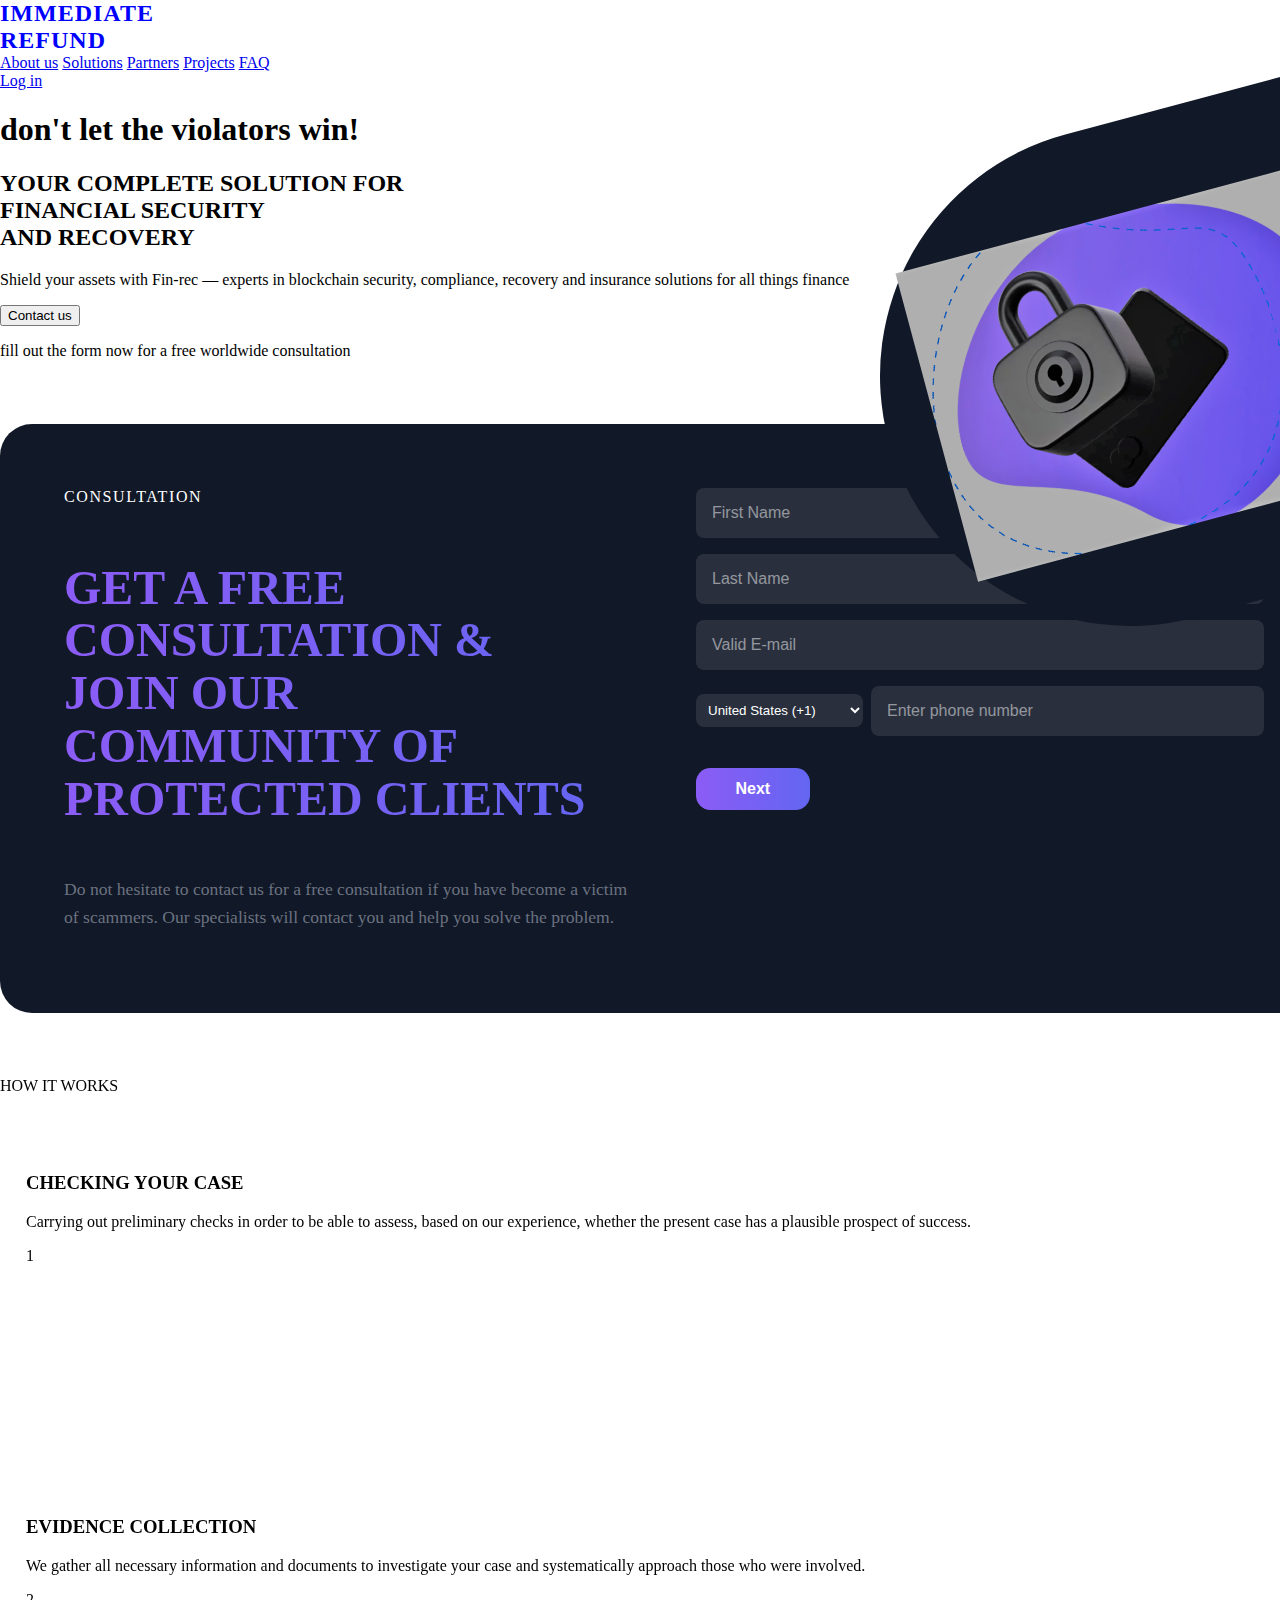
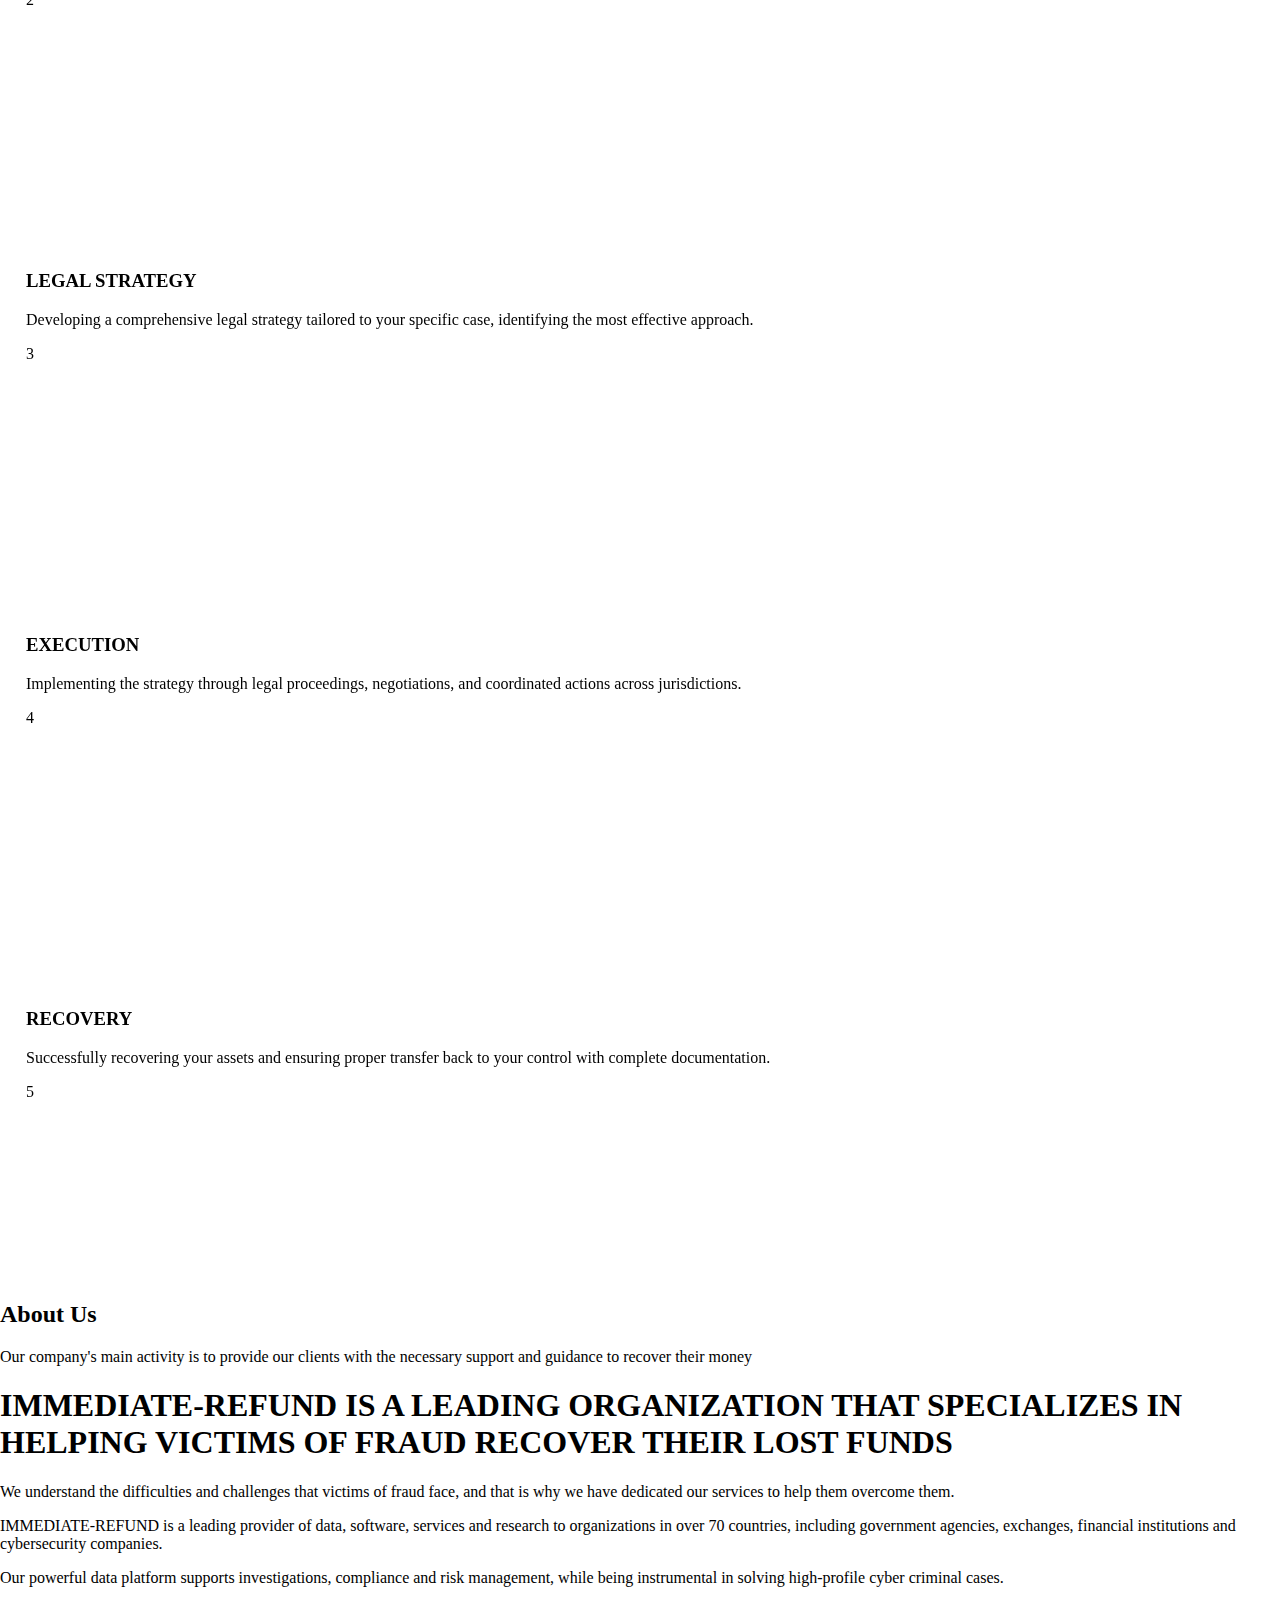
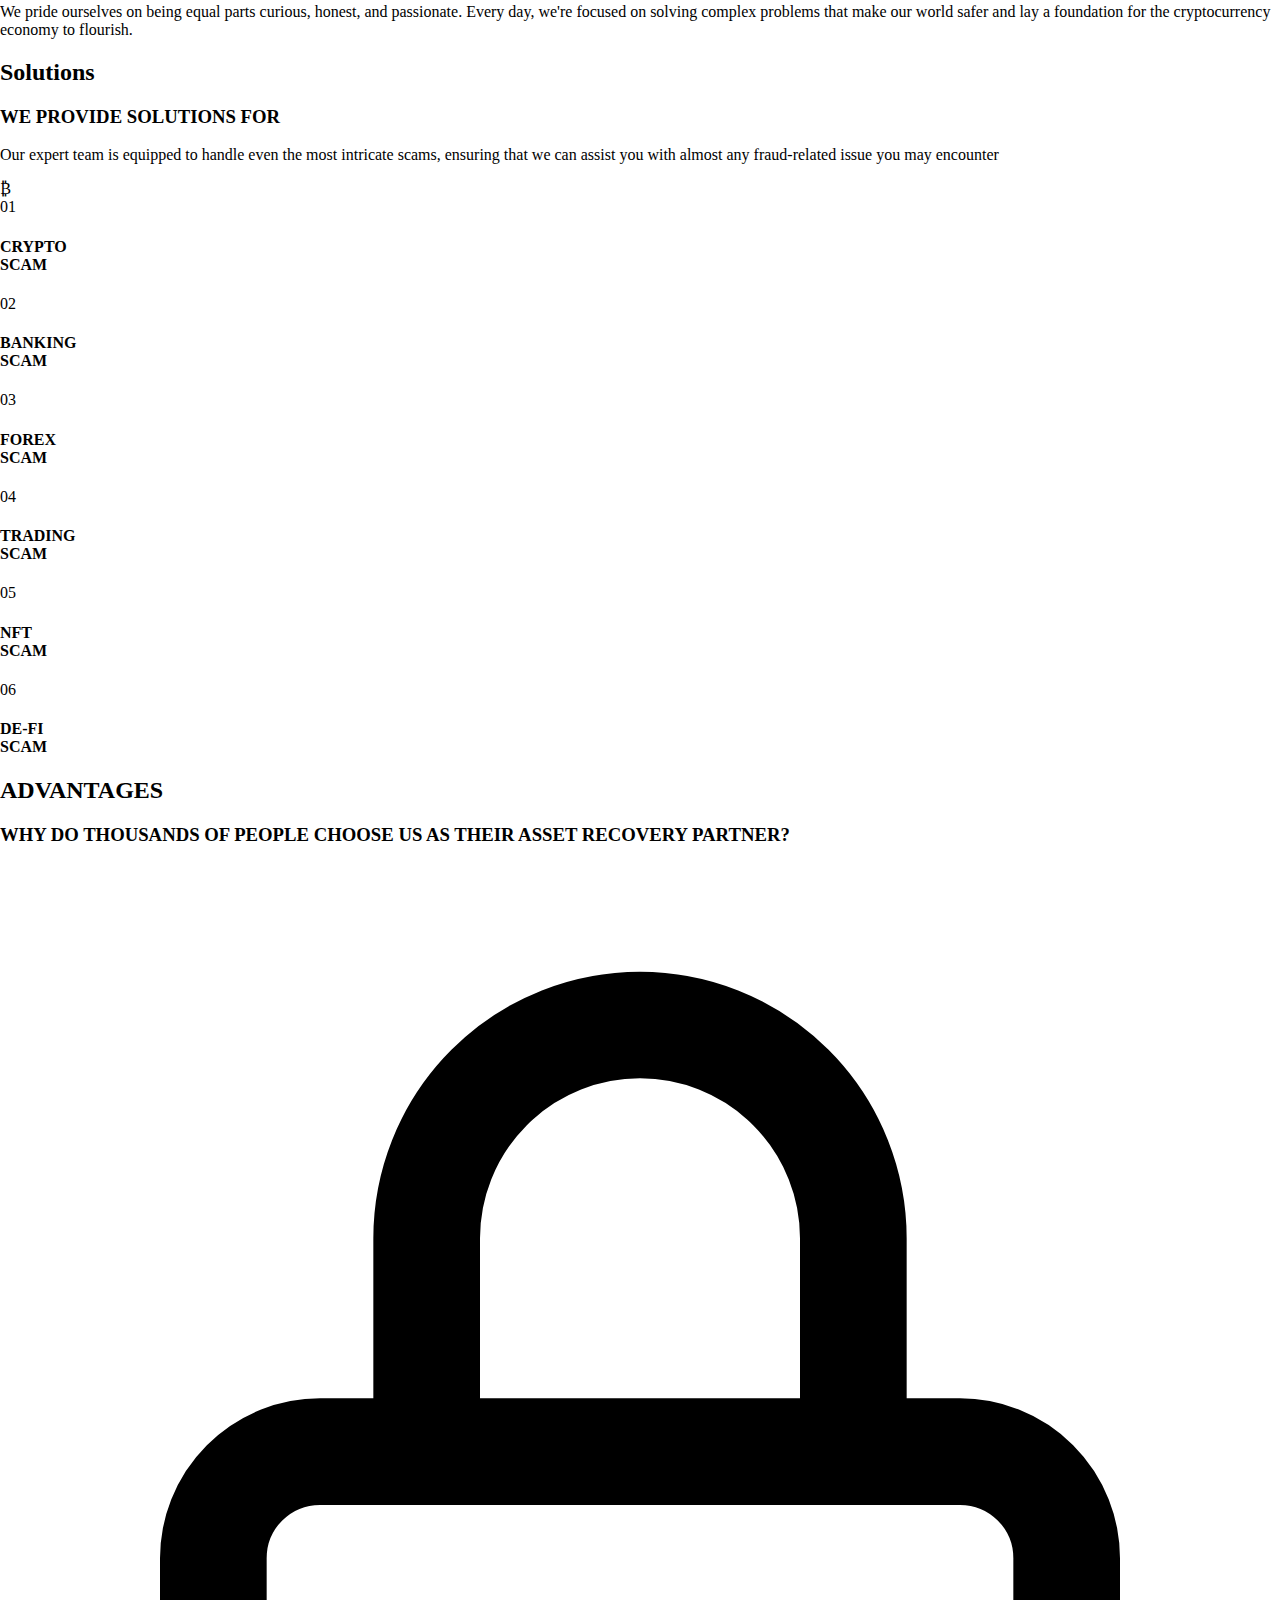
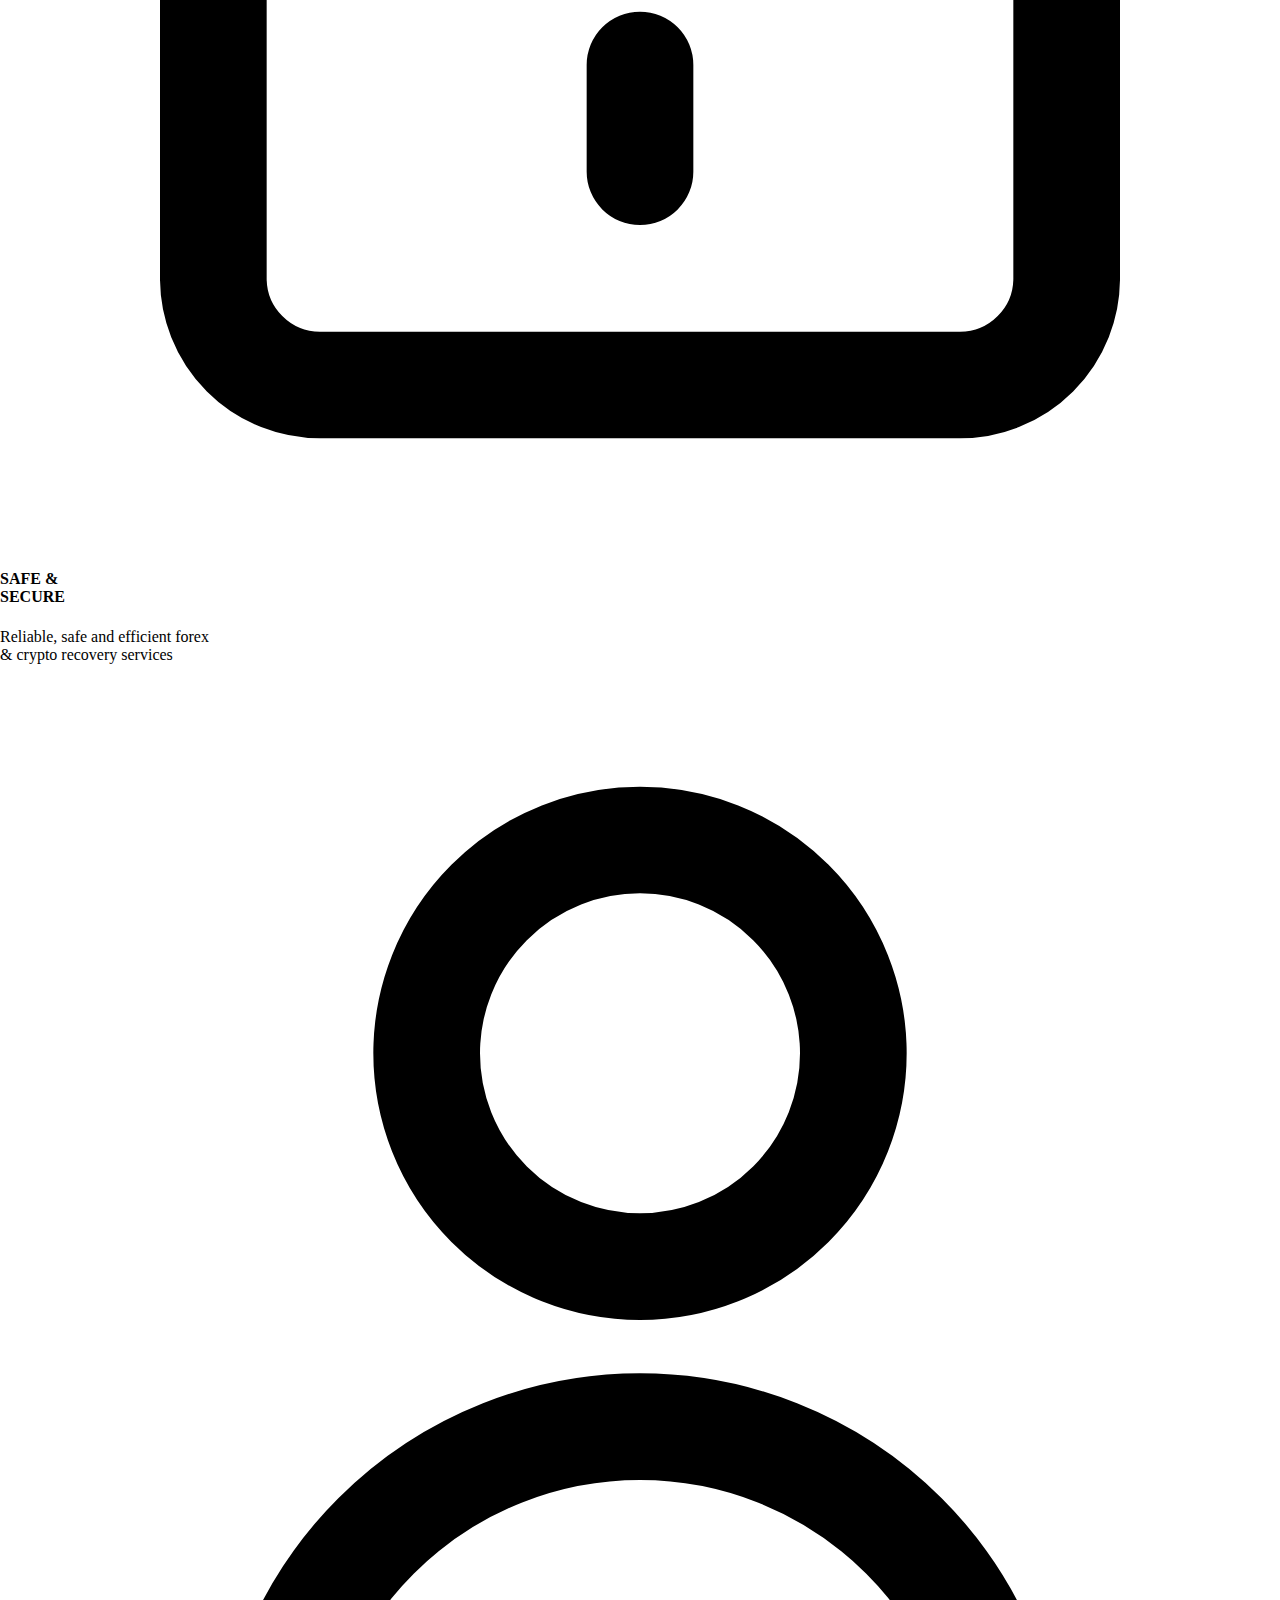
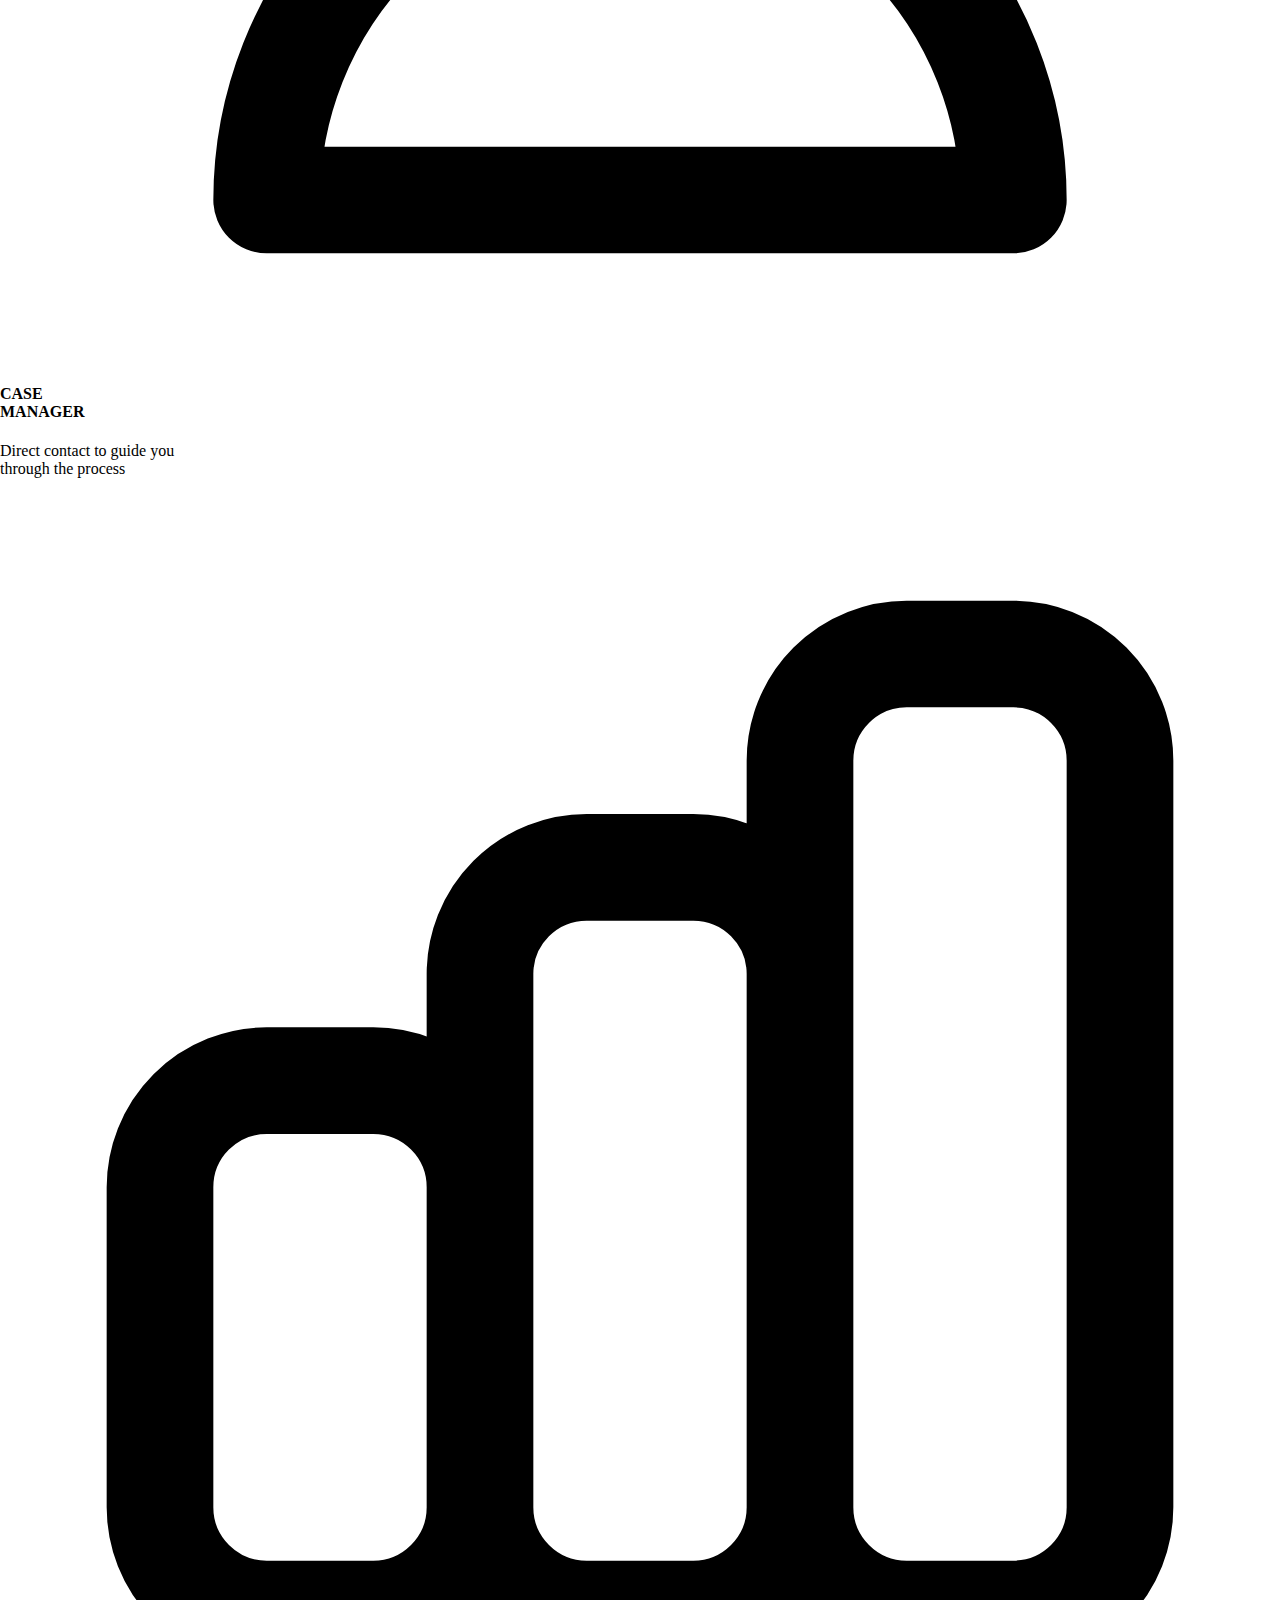
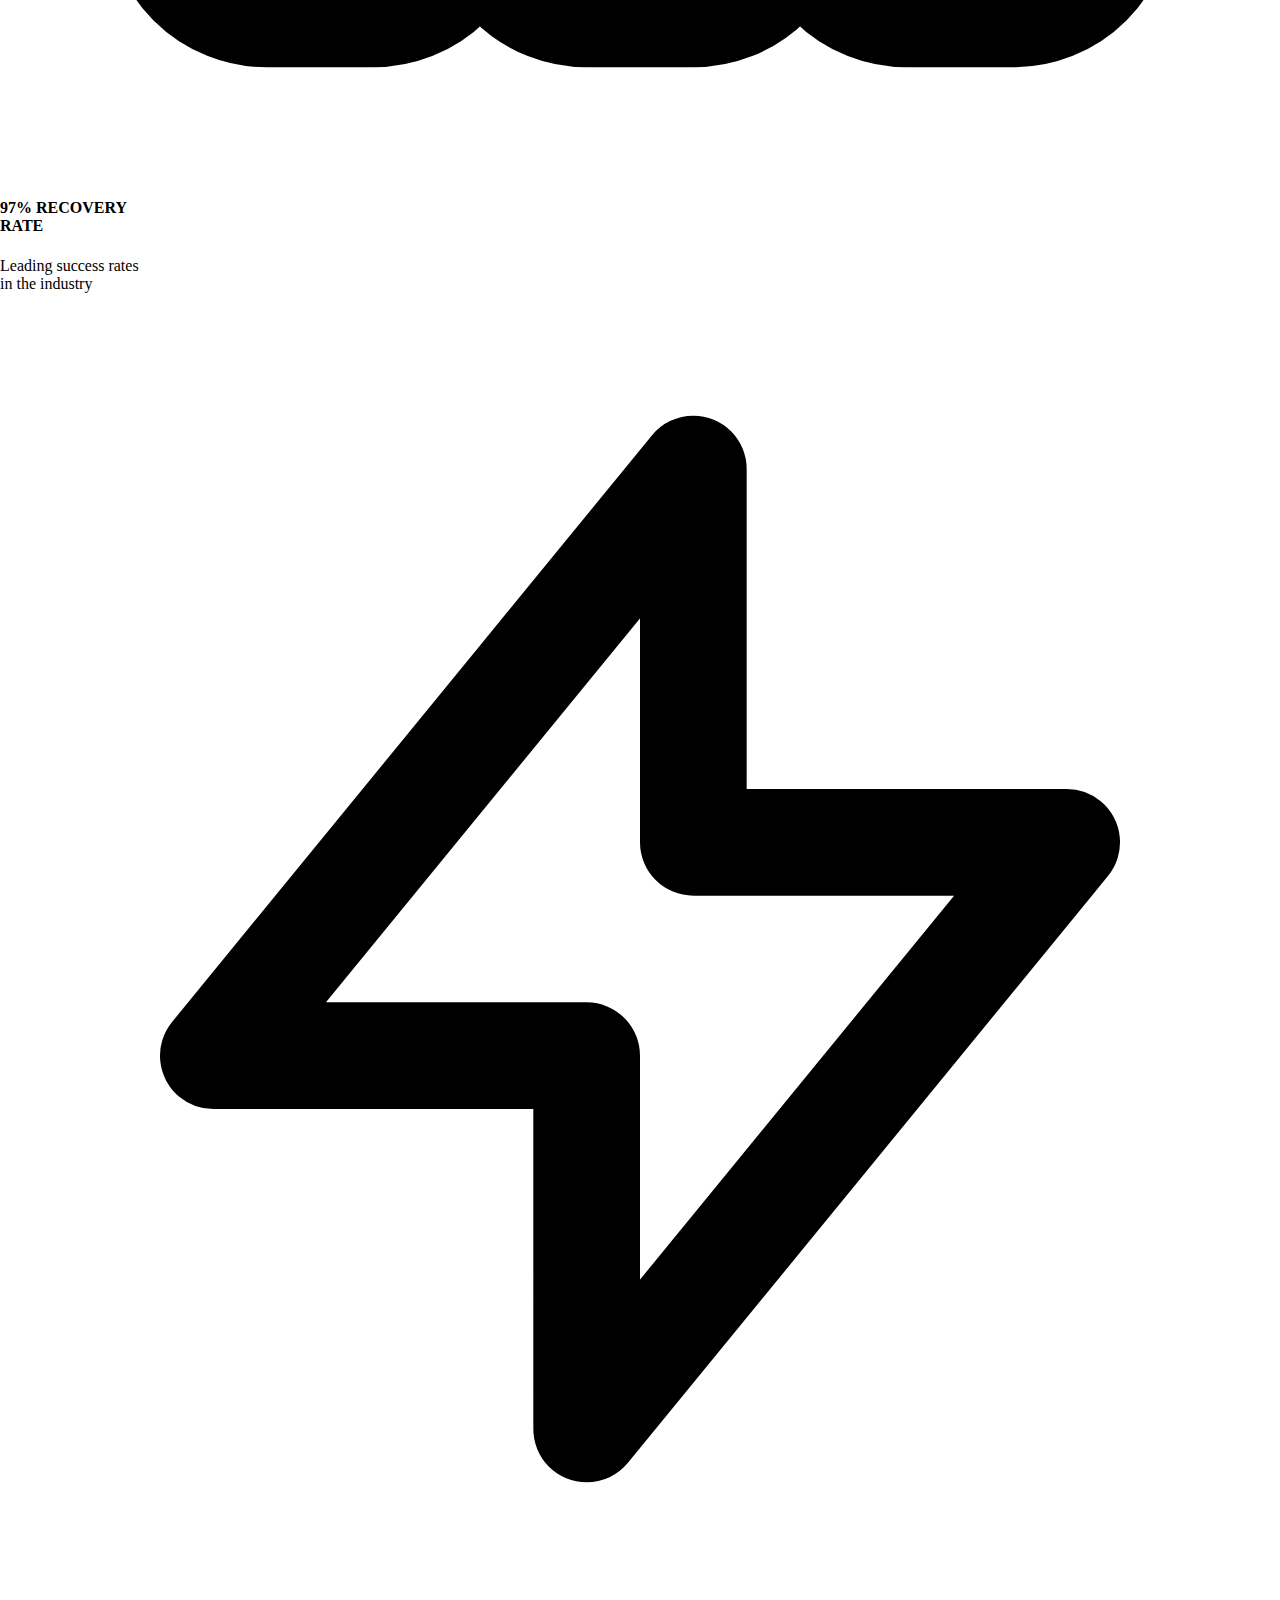
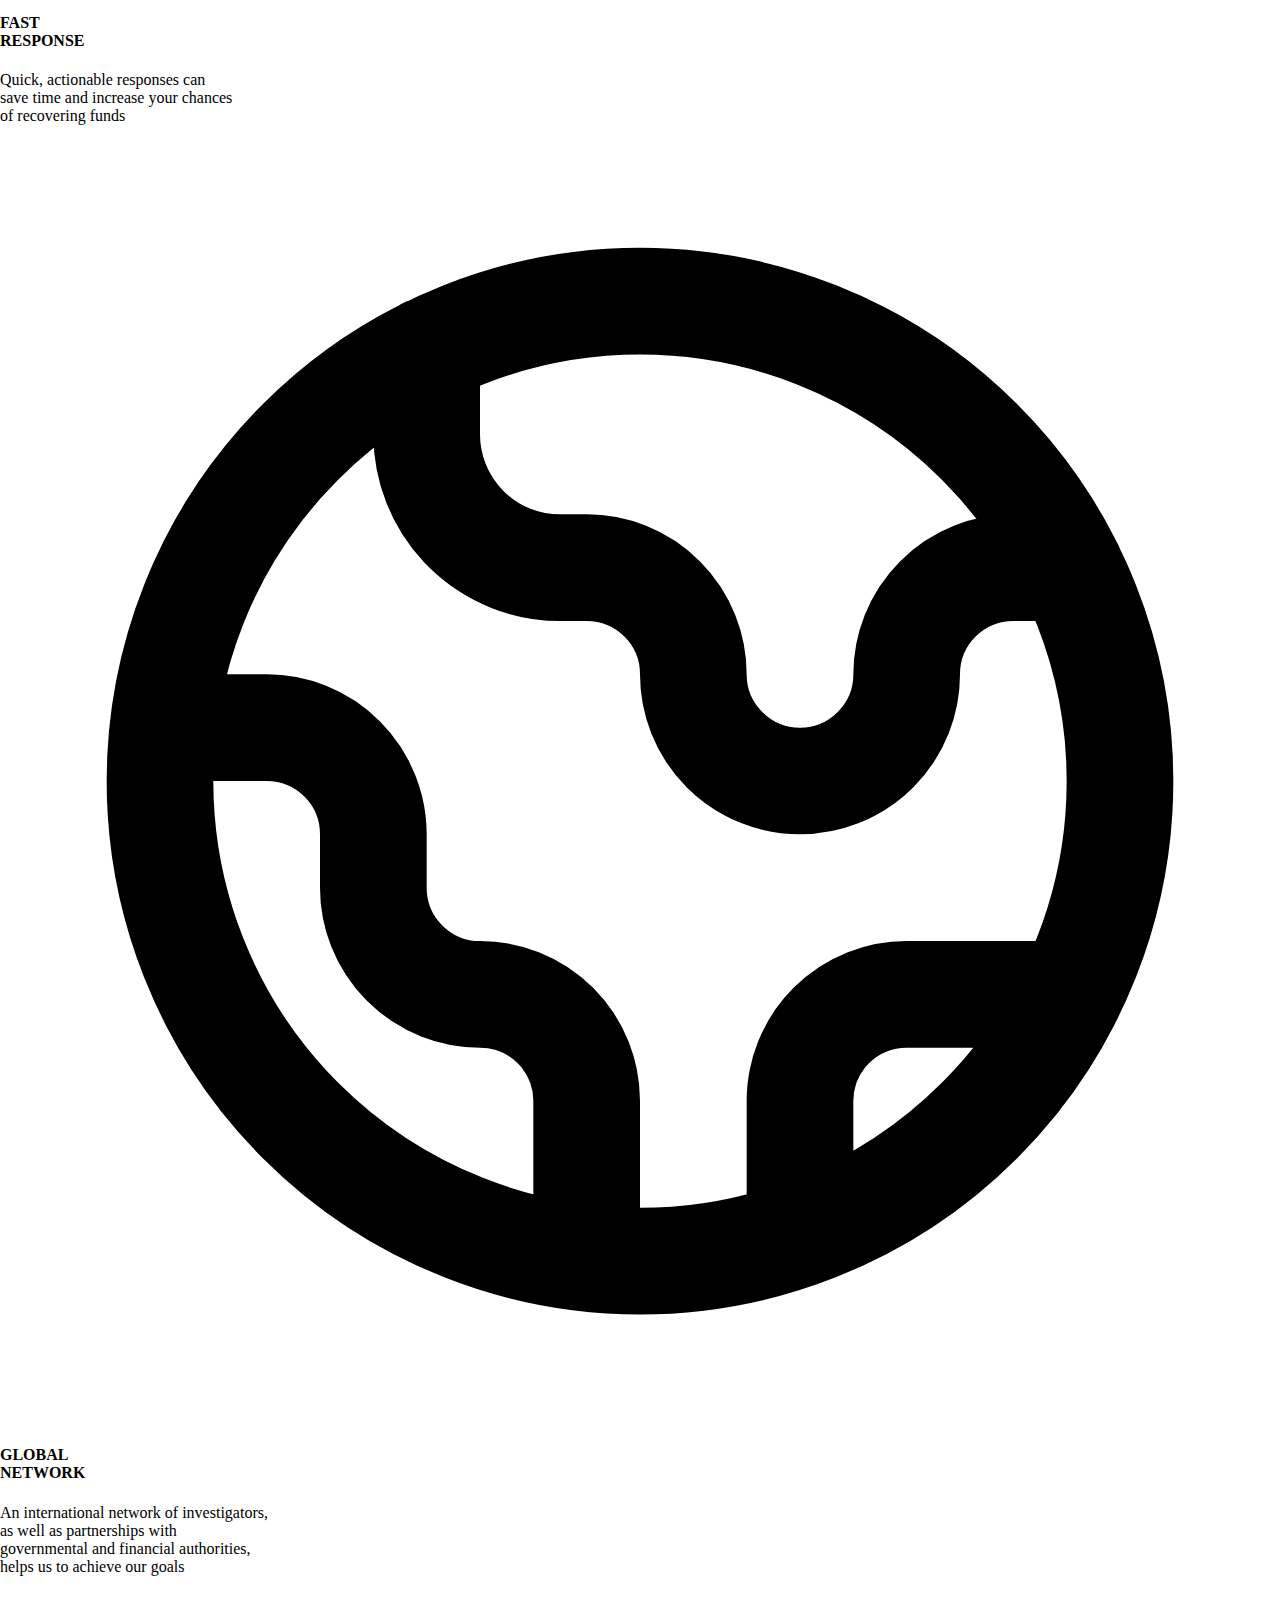
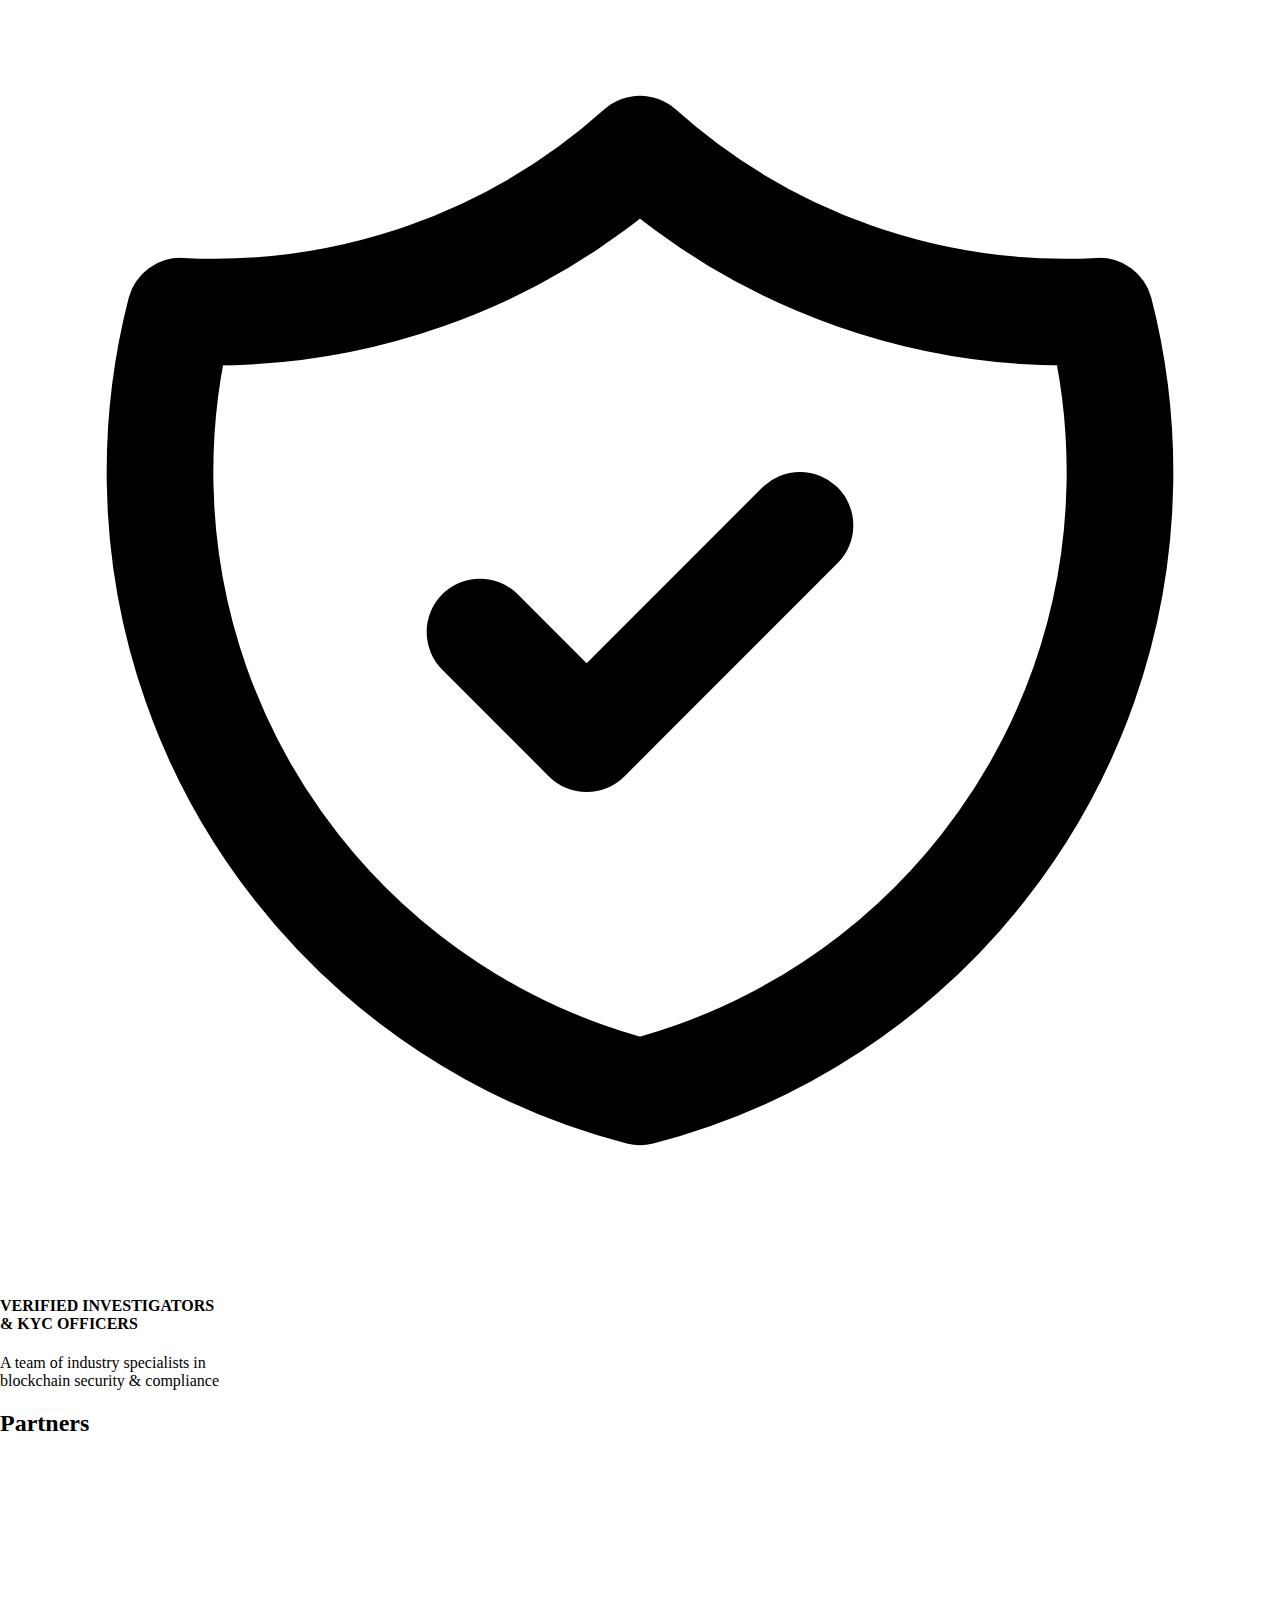
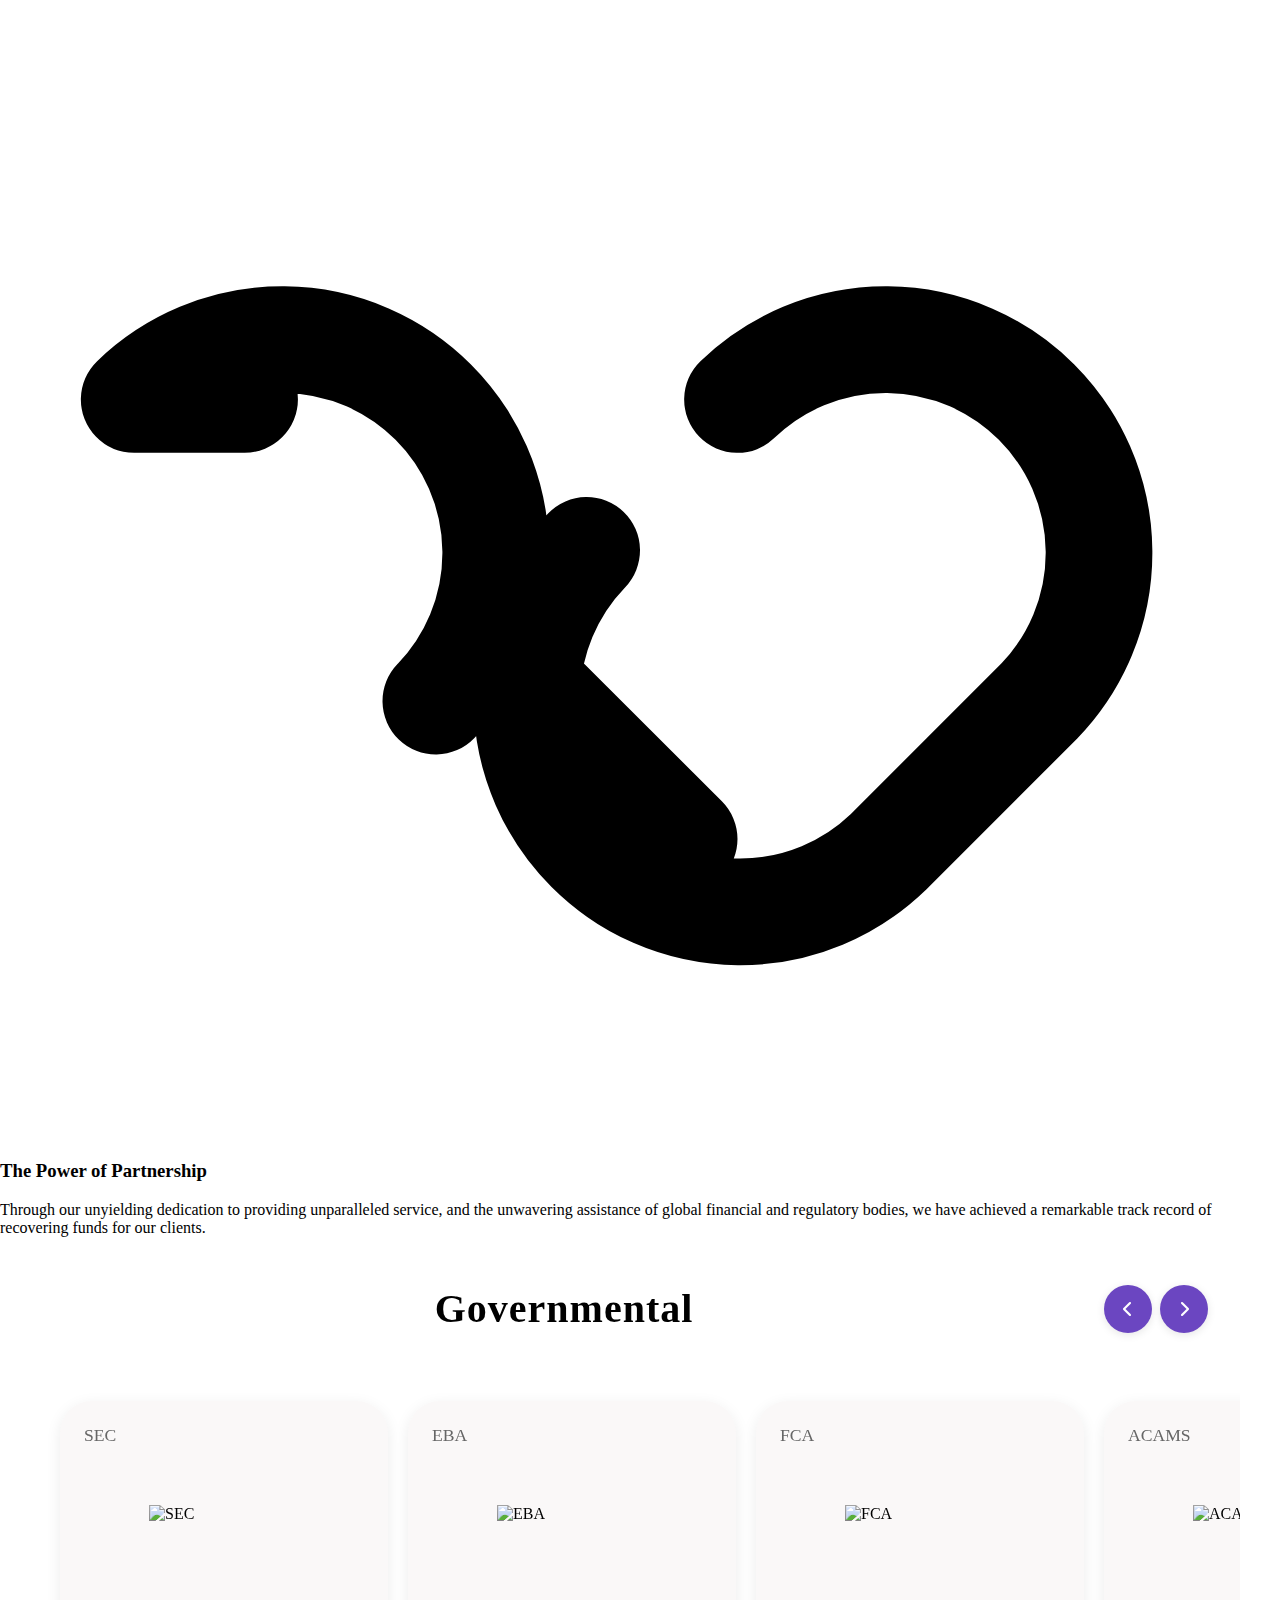
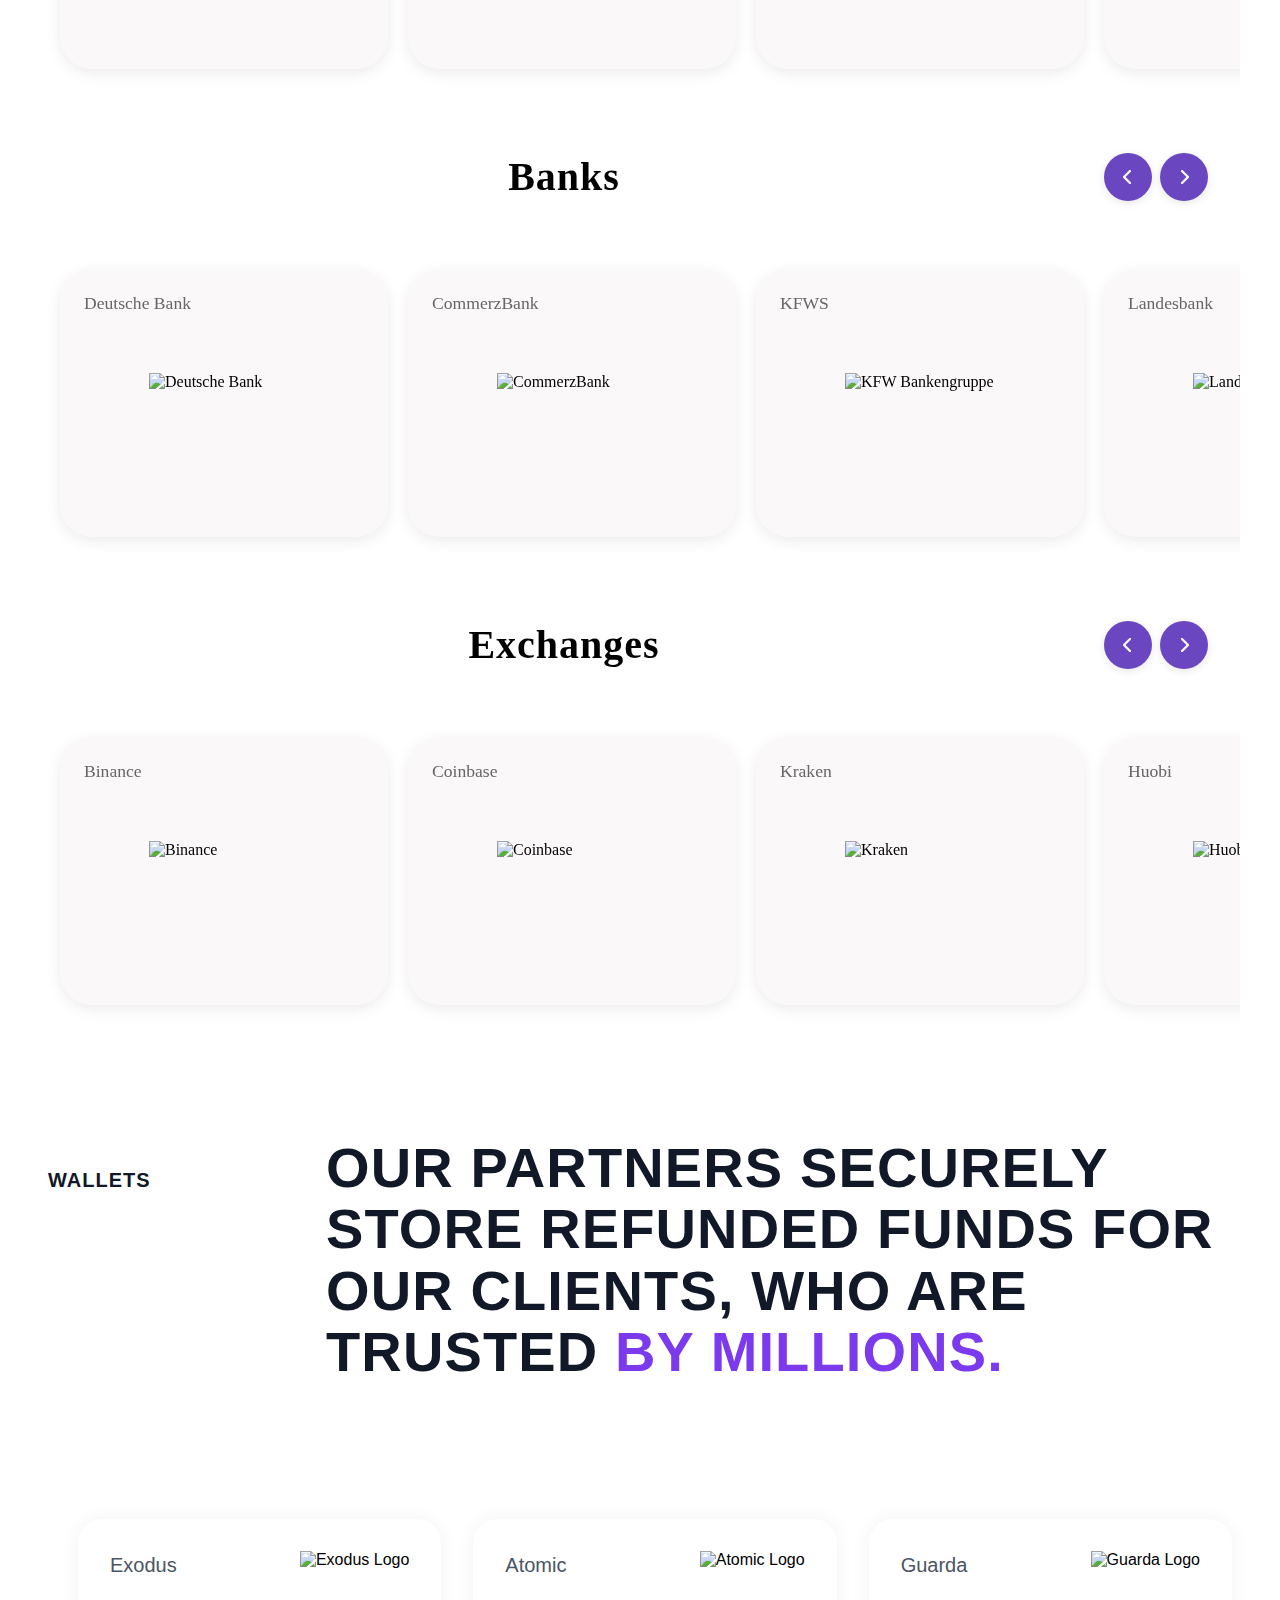
==== commit e1664c8c: "how it works done" ====
--- a/frontend/index.html
+++ b/frontend/index.html
@@ -1,809 +1,1972 @@
 <!DOCTYPE html>
 <html lang="en">
-<head>
-  <meta charset="UTF-8">
-  <meta name="viewport" content="width=device-width, initial-scale=1.0">
-  <title>Financial Security Solution</title>
-  <link rel="stylesheet" href="styles.css"> <!-- Link to external CSS file -->
-  <script src="script.js"></script>
-  <script src="https://unpkg.com/@heroicons/vue@2.0.13/outline"></script>
-  <link href="https://cdn.jsdelivr.net/npm/tailwindcss@2.2.19/dist/tailwind.min.css" rel="stylesheet">
-  <link rel="stylesheet" href="https://cdnjs.cloudflare.com/ajax/libs/font-awesome/6.0.0-beta3/css/all.min.css">
-  <link href="https://cdn.jsdelivr.net/npm/tailwindcss@2.2.19/dist/tailwind.min.css" rel="stylesheet">
-  <link rel="stylesheet" href="https://cdnjs.cloudflare.com/ajax/libs/font-awesome/6.0.0-beta3/css/all.min.css">
-</head>
-<body class="bg-gray-100">
-  <!-- Header -->
-  <header class="flex items-center justify-between p-6 bg-white shadow-lg">
-    <div class="flex items-center space-x-2">
-      <span class="text-2xl font-semibold text-gray-800">Fin-rec</span>
+  <head>
+    <meta charset="UTF-8" />
+    <meta name="viewport" content="width=device-width, initial-scale=1.0" />
+
+    <link rel="stylesheet" href="styles.css" />
+    <script src="javascript/script.js"></script>
+    <script src="javascript/formvalidation.js"></script>
+    <script src="javascript/stackingcards.js"></script>
+    <script src="javascript/popup.js"></script>
+    <script src="javascript/overlapping.js"></script>
+    <script src="https://unpkg.com/@heroicons/vue@2.0.13/outline"></script>
+    <link
+      href="https://cdn.jsdelivr.net/npm/tailwindcss@2.2.19/dist/tailwind.min.css"
+      rel="stylesheet"
+    />
+    <link
+      rel="stylesheet"
+      href="https://cdnjs.cloudflare.com/ajax/libs/font-awesome/6.0.0-beta3/css/all.min.css"
+    />
+    <link
+      href="https://cdn.jsdelivr.net/npm/tailwindcss@2.2.19/dist/tailwind.min.css"
+      rel="stylesheet"
+    />
+    <link
+      rel="stylesheet"
+      href="https://cdnjs.cloudflare.com/ajax/libs/font-awesome/6.0.0-beta3/css/all.min.css"
+    />
+  </head>
+  <body class="bg-gray-100">
+    <header
+      class="flex items-center justify-between p-6 bg-white shadow-lg z-[999]"
+    >
+      <div class="flex items-center space-x-2">
+        <div class="logo-title text-purple-600 text-sm">
+          IMMEDIATE <br />
+          REFUND
+        </div>
+      </div>
+      <nav class="flex space-x-6">
+        <a href="#About-Us" class="text-gray-800 hover:text-purple-600"
+          >About us</a
+        >
+        <a href="#Solutions" class="text-gray-800 hover:text-purple-600"
+          >Solutions</a
+        >
+        <a href="#Partners" class="text-gray-800 hover:text-purple-600"
+          >Partners</a
+        >
+        <a href="#portfolio" class="text-gray-800 hover:text-purple-600"
+          >Projects</a
+        >
+        <a href="#FAQ" class="text-gray-800 hover:text-purple-600">FAQ</a>
+      </nav>
+      <a
+        href="login.html"
+        class="px-4 py-2 text-purple-600 border border-purple-600 rounded-full hover:bg-purple-100 transition"
+        >Log in</a
+      >
+    </header>
+
+    <!-- Main Section -->
+    <section
+      class="relative min-h-[88vh] bg-white py-24 px-8 md:px-16 lg:px-16"
+    >
+      <div
+        class="max-w-7xl mx-auto flex flex-col lg:flex-row items-center justify-between"
+      >
+        <div class="max-w-2xl space-y-8">
+          <div class="space-y-4">
+            <h1
+              class="text-sm font-bold text-gray-800 uppercase tracking-wider"
+            >
+              don't let the violators win!
+            </h1>
+            <h2 class="text-5xl font-bold leading-tight">
+              <span class="text-purple-600">YOUR COMPLETE SOLUTION</span>
+              FOR<br />
+              FINANCIAL SECURITY<br />
+              AND RECOVERY
+            </h2>
+          </div>
+
+          <p class="text-lg text-gray-600 leading-relaxed">
+            Shield your assets with Fin-rec — experts in blockchain security,
+            compliance, recovery and insurance solutions for all things finance
+          </p>
+
+          <div class="space-y-4">
+            <button
+              onclick="toggleModal()"
+              class="inline-block px-8 py-4 bg-purple-600 text-white rounded-full font-semibold hover:bg-purple-700 transition-colors duration-300"
+            >
+              Contact us
+            </button>
+            <p class="text-sm text-gray-500">
+              fill out the form now for a free worldwide consultation
+            </p>
+          </div>
+        </div>
+        <div class="right-section">
+          <div class="vault-container">
+            <div class="vault-shape"></div>
+            <img
+              src="lock-image.png"
+              alt="Security Vault"
+              class="vault-image"
+            />
+          </div>
+        </div>
+      </div>
+    </section>
+
+    <!-- Modal backdrop -->
+    <div
+      id="modal-backdrop"
+      class="hidden fixed inset-0 bg-black bg-opacity-50 z-40 transition-opacity"
+    ></div>
+
+    <!-- Modal container -->
+    <div id="modal-container" class="hidden fixed inset-0 z-50 overflow-y-auto">
+      <div class="flex items-center justify-center min-h-screen px-4">
+        <div class="relative bg-white w-full max-w-lg rounded-lg shadow-xl">
+          <button
+            onclick="toggleModal()"
+            class="absolute top-4 right-4 text-gray-500 hover:text-gray-700"
+          >
+            <svg
+              class="h-6 w-6"
+              fill="none"
+              stroke="currentColor"
+              viewBox="0 0 24 24"
+            >
+              <path
+                stroke-linecap="round"
+                stroke-linejoin="round"
+                stroke-width="2"
+                d="M6 18L18 6M6 6l12 12"
+              ></path>
+            </svg>
+          </button>
+          <iframe
+            id="form-iframe"
+            src="popupform.html"
+            class="w-full h-[90vh] rounded-lg"
+          ></iframe>
+        </div>
+      </div>
     </div>
-    <nav class="flex space-x-6">
-      <a href="#" class="text-gray-800 hover:text-purple-600">About us</a>
-      <a href="#" class="text-gray-800 hover:text-purple-600">Solutions</a>
-      <a href="#" class="text-gray-800 hover:text-purple-600">Partners</a>
-      <a href="#" class="text-gray-800 hover:text-purple-600">Projects</a>
-      <a href="#" class="text-gray-800 hover:text-purple-600">FAQ</a>
-    </nav>
-    <a href="#" class="px-4 py-2 text-purple-600 border border-purple-600 rounded-full hover:bg-purple-100 transition">Log in</a>
-  </header>
-
-  <!-- Main Section -->
-  <section class="relative min-h-[88vh] bg-white py-24 px-8 md:px-16 lg:px-16">
-    <div class="max-w-7xl mx-auto flex flex-col lg:flex-row items-center justify-between">
-      <div class="max-w-2xl space-y-8">
-        <div class="space-y-4">
-          <h1 class="text-sm font-bold text-gray-800 uppercase tracking-wider">
-            don't let the violators win!
+
+    <!-- Consultation Form Section -->
+    <div class="consultation-card">
+      <div class="card-grid">
+        <div class="content-section">
+          <div class="subtitle">CONSULTATION</div>
+          <h2 class="consultation-title">
+            GET A FREE<br />
+            CONSULTATION &<br />
+            JOIN OUR<br />
+            COMMUNITY OF<br />
+            PROTECTED CLIENTS
+          </h2>
+          <p class="description">
+            Do not hesitate to contact us for a free consultation if you have
+            become a victim of scammers. Our specialists will contact you and
+            help you solve the problem.
+          </p>
+        </div>
+
+        <div
+          class="form-section"
+          id="initial-form"
+          onsubmit="event.preventDefault(); validateAndProceed();"
+        >
+          <div class="input-group">
+            <input
+              type="text"
+              class="form-input"
+              placeholder="First Name"
+              required
+            />
+          </div>
+          <div class="input-group">
+            <input
+              type="text"
+              class="form-input"
+              placeholder="Last Name"
+              required
+            />
+          </div>
+          <div class="input-group">
+            <input
+              type="email"
+              class="form-input"
+              placeholder="Valid E-mail"
+              required
+            />
+          </div>
+          <div class="input-group">
+            <div class="phone-input">
+              <select class="country-select" id="countrySelect" required>
+                <option value="+1" data-flag="us.png">
+                  United States (+1)
+                </option>
+                <option value="+44" data-flag="gb.png">
+                  United Kingdom (+44)
+                </option>
+                <option value="+254" data-flag="ke.png">Kenya (+254)</option>
+              </select>
+              <input
+                type="tel"
+                class="form-input"
+                placeholder="Enter phone number"
+                style="flex: 1"
+              />
+            </div>
+          </div>
+          <button class="submit-btn" onclick="showMarketSelection()">
+            Next
+          </button>
+        </div>
+
+        <!-- Market Selection Form -->
+        <div
+          class="form-section hidden"
+          id="market-selection"
+          onsubmit="event.preventDefault(); validateAndProceed();"
+        >
+          <h3 class="text-xl font-bold mb-4">Select Your Market</h3>
+          <div class="market-options grid grid-cols-2 gap-4">
+            <label class="market-option">
+              <input type="radio" name="market" value="crypto" required />
+              <span class="option-text">Crypto</span>
+            </label>
+            <label class="market-option">
+              <input type="radio" name="market" value="forex" required />
+              <span class="option-text">Forex</span>
+            </label>
+            <label class="market-option">
+              <input type="radio" name="market" value="nft" required />
+              <span class="option-text">NFT</span>
+            </label>
+            <label class="market-option">
+              <input type="radio" name="market" value="defi" required />
+              <span class="option-text">DeFi</span>
+            </label>
+            <label class="market-option">
+              <input type="radio" name="market" value="trading" required />
+              <span class="option-text">Trading</span>
+            </label>
+            <label class="market-option">
+              <input type="radio" name="market" value="banking" required />
+              <span class="option-text">Banking</span>
+            </label>
+          </div>
+          <button class="submit-btn mt-6" onclick="showDurationSelection()">
+            Next
+          </button>
+        </div>
+
+        <!-- Duration Selection Form -->
+        <div class="form-section hidden" id="duration-selection">
+          <h3 class="text-xl font-bold mb-4">Select Duration of Investment</h3>
+          <div class="duration-options grid grid-cols-2 gap-4">
+            <label class="duration-option">
+              <input type="radio" name="duration" value="1-2" required />
+              <span class="option-text">1-2 Months</span>
+            </label>
+            <label class="duration-option">
+              <input type="radio" name="duration" value="2-5" required />
+              <span class="option-text">2-5 Months</span>
+            </label>
+            <label class="duration-option">
+              <input type="radio" name="duration" value="5-12" required />
+              <span class="option-text">5-12 Months</span>
+            </label>
+            <label class="duration-option">
+              <input type="radio" name="duration" value="12+" required />
+              <span class="option-text">12+ Months</span>
+            </label>
+          </div>
+          <button class="submit-btn mt-6" onclick="showLanguageSelection()">
+            Next
+          </button>
+        </div>
+
+        <!-- Language Selection Form -->
+        <div class="form-section hidden" id="language-selection">
+          <h3 class="text-xl font-bold mb-4">Select Your Preferred Language</h3>
+          <div class="language-options grid grid-cols-2 gap-4">
+            <label class="language-option">
+              <input type="radio" name="language" value="english" required />
+              <span class="option-text">English</span>
+            </label>
+            <label class="language-option">
+              <input type="radio" name="language" value="french" required />
+              <span class="option-text">French</span>
+            </label>
+            <label class="language-option">
+              <input type="radio" name="language" value="german" required />
+              <span class="option-text">German</span>
+            </label>
+            <label class="language-option">
+              <input type="radio" name="language" value="spanish" required />
+              <span class="option-text">Spanish</span>
+            </label>
+            <label class="language-option">
+              <input type="radio" name="language" value="chinese" required />
+              <span class="option-text">Chinese</span>
+            </label>
+            <label class="language-option">
+              <input type="radio" name="language" value="arabic" required />
+              <span class="option-text">Arabic</span>
+            </label>
+          </div>
+          <button class="submit-btn mt-6" onclick="submitFinalForm()">
+            Submit
+          </button>
+        </div>
+      </div>
+    </div>
+
+    <!-- Overlapping Scroll Section -->
+    <div
+      class="bg-blue-50 mx-16 py-12 rounded-lg grid grid-cols-1 lg:grid-cols-3 gap-4"
+    >
+      <div class="">
+        <p class="card ml-20 md:mt-14 mb-12 md:mb-44 text-2xl lg:text-4xl font-bold text-gray-900">
+          HOW IT WORKS
+        </p>
+      </div>
+
+      <div id="cards" class="col-span-2 px-6 lg:px-24 xl:px-44">
+         <!-- Step 1 -->
+        <div class="card bg-gray-900 text-white p-4" id="card1">
+          <div class="card-body relative">
+            <h3 class="text-3xl lg:text-5xl font-semibold">
+              CHECKING YOUR CASE
+            </h3>
+            <p class="md:text-lg mt-12 opacity-80">
+              Carrying out preliminary checks in order to be able to assess,
+              based on our experience, whether the present case has a plausible
+              prospect of success.
+            </p>
+            <div
+              class="text-3xl lg:text-5xl absolute top-3 right-3 bg-purple-600 text-white rounded-xl w-16 h-16 flex items-center justify-center font-bold"
+            >
+              1
+            </div>
+          </div>
+        </div>
+
+         <!-- Step 2 -->
+        <div class="card bg-gradient-to-r from-purple-500 to-blue-500 text-white p-4" id="card2">
+          <div class="card-body relative">
+            <h3 class="text-3xl lg:text-5xl font-semibold">
+              EVIDENCE COLLECTION
+            </h3>
+            <p class="md:text-lg mt-7 opacity-80">
+              We gather all necessary information and documents to investigate
+              your case and systematically approach those who were involved.
+            </p>
+            <div
+              class="text-3xl lg:text-5xl absolute top-3 right-3 bg-gray-900 text-white rounded-xl w-16 h-16 flex items-center justify-center font-bold text-sm"
+            >
+              2
+            </div>
+          </div>
+        </div>
+
+         <!-- Step 3 -->
+        <div class="card bg-gradient-to-r from-blue-500 to-indigo-500 text-white p-4" id="card3">
+          <div class="card-body relative">
+            <h3 class="text-3xl lg:text-5xl font-semibold">LEGAL STRATEGY</h3>
+            <p class="md:text-lg mt-7 opacity-80">
+              Developing a comprehensive legal strategy tailored to your specific
+              case, identifying the most effective approach.
+            </p>
+            <div
+              class="text-3xl lg:text-5xl absolute top-3 right-3 bg-gray-900 text-white rounded-xl w-16 h-16 flex items-center justify-center font-bold text-sm"
+            >
+              3
+            </div>
+          </div>
+        </div>
+
+         <!-- Step 4 -->
+        <div class="card bg-gradient-to-r from-indigo-500 to-pink-500 text-white p-4" id="card4">
+          <div class="card-body relative">
+            <h3 class="text-3xl lg:text-5xl font-semibold">EXECUTION</h3>
+            <p class="md:text-lg mt-7 opacity-80">
+              Implementing the strategy through legal proceedings, negotiations, and
+              coordinated actions across jurisdictions.
+            </p>
+            <div
+              class="text-3xl lg:text-5xl absolute top-3 right-3 bg-gray-900 text-white rounded-xl w-16 h-16 flex items-center justify-center font-bold text-sm"
+            >
+              4
+            </div>
+          </div>
+        </div>
+
+         <!-- Step 5 -->
+        <div class="card bg-gradient-to-r from-pink-500 to-red-500 text-white p-4" id="card5">
+          <div class="card-body relative">
+            <h3 class="text-3xl lg:text-5xl font-semibold">RECOVERY</h3>
+            <p class="md:text-lg mt-7 opacity-80">
+              Successfully recovering your assets and ensuring proper transfer back to
+              your control with complete documentation.
+            </p>
+            <div
+              class="text-3xl lg:text-5xl absolute top-3 right-3 bg-gray-900 text-white rounded-xl w-16 h-16 flex items-center justify-center font-bold text-sm"
+            >
+              5
+            </div>
+          </div>
+        </div>
+
+      </div>
+    </div>
+
+    <!-- About Section -->
+    <section
+      id="About-Us"
+      class="max-w-7xl mx-auto px-4 md:px-8 lg:px-16 py-20"
+    >
+      <div class="grid grid-cols-1 lg:grid-cols-2 gap-16">
+        <!-- Left Column -->
+        <div class="space-y-8">
+          <h2 class="text-black uppercase text-2xl font-bold">About Us</h2>
+          <p class="text-gray-700 text-lg max-w-sm">
+            Our company's main activity is to provide our clients with the
+            necessary support and guidance to recover their money
+          </p>
+
+          <div class="relative w-96 h-96">
+            <!-- Irregular dotted shapes -->
+            <div class="relative w-96 h-96">
+              <!-- Complex irregular dotted shapes -->
+              <div class="relative w-96 h-96">
+                <div
+                  class="absolute inset-0 rounded-full border-4 border-dotted border-purple-300"
+                ></div>
+                <div
+                  class="absolute inset-0 rounded-full border-4 border-dotted border-purple-400"
+                ></div>
+                <div
+                  class="absolute inset-0 rounded-full border-4 border-dotted border-purple-500"
+                ></div>
+              </div>
+            </div>
+          </div>
+        </div>
+
+        <!-- Right Column -->
+        <div class="space-y-8">
+          <h1 class="text-4xl lg:text-5xl font-bold leading-tight">
+            <span class="text-purple-600"
+              >IMMEDIATE-REFUND IS A LEADING ORGANIZATION</span
+            >
+            <span class="text-black"
+              >THAT SPECIALIZES IN HELPING VICTIMS OF FRAUD RECOVER THEIR LOST
+              FUNDS</span
+            >
           </h1>
-          <h2 class="text-5xl font-bold leading-tight">
-            <span class="text-purple-600">YOUR COMPLETE SOLUTION</span> FOR<br>
-            FINANCIAL SECURITY<br>
-            AND RECOVERY
+
+          <div class="grid grid-cols-2 gap-8">
+            <p class="text-gray-600">
+              We understand the difficulties and challenges that victims of
+              fraud face, and that is why we have dedicated our services to help
+              them overcome them.
+            </p>
+
+            <p class="text-gray-600">
+              IMMEDIATE-REFUND is a leading provider of data, software, services
+              and research to organizations in over 70 countries, including
+              government agencies, exchanges, financial institutions and
+              cybersecurity companies.
+            </p>
+
+            <p class="text-gray-600">
+              Our powerful data platform supports investigations, compliance and
+              risk management, while being instrumental in solving high-profile
+              cyber criminal cases.
+            </p>
+
+            <p class="text-gray-600">
+              We pride ourselves on being equal parts curious, honest, and
+              passionate. Every day, we're focused on solving complex problems
+              that make our world safer and lay a foundation for the
+              cryptocurrency economy to flourish.
+            </p>
+          </div>
+        </div>
+      </div>
+    </section>
+
+    <!-- Solutions Section -->
+    <section
+      id="Solutions"
+      class="max-w-7xl mx-auto px-4 md:px-8 lg:px-16 py-20"
+    >
+      <div class="space-y-12">
+        <!-- Header -->
+        <div class="space-y-6">
+          <h2 class="text-black uppercase text-2xl font-bold">Solutions</h2>
+          <div class="space-y-4">
+            <h3 class="text-4xl font-bold">
+              <span class="text-purple-600">WE PROVIDE SOLUTIONS</span>
+              <span class="text-black">FOR</span>
+            </h3>
+            <p class="text-gray-600 max-w-md">
+              Our expert team is equipped to handle even the most intricate
+              scams, ensuring that we can assist you with almost any
+              fraud-related issue you may encounter
+            </p>
+          </div>
+        </div>
+
+        <!-- Grid of Solutions -->
+        <div class="grid grid-cols-1 md:grid-cols-2 lg:grid-cols-3 gap-6">
+          <!-- Crypto Scam -->
+          <div
+            class="bg-white rounded-3xl p-8 border hover:shadow-lg transition-shadow"
+          >
+            <div class="flex items-center justify-between mb-12">
+              <div
+                class="w-12 h-12 bg-purple-600 rounded-full flex items-center justify-center text-white"
+              >
+                <span class="text-2xl">₿</span>
+              </div>
+              <span class="text-gray-500">01</span>
+            </div>
+            <h4 class="text-2xl font-bold">CRYPTO<br />SCAM</h4>
+          </div>
+
+          <!-- Banking Scam -->
+          <div class="bg-black rounded-3xl p-8 text-white">
+            <div class="flex items-center justify-between mb-12">
+              <div class="w-12 h-12 bg-gray-800 rounded-full"></div>
+              <span class="text-gray-400">02</span>
+            </div>
+            <h4 class="text-2xl font-bold">BANKING<br />SCAM</h4>
+          </div>
+
+          <!-- Forex Scam -->
+          <div
+            class="bg-white rounded-3xl p-8 border hover:shadow-lg transition-shadow"
+          >
+            <div class="flex items-center justify-between mb-12">
+              <div class="w-12 h-12 bg-blue-100 rounded-full"></div>
+              <span class="text-gray-500">03</span>
+            </div>
+            <h4 class="text-2xl font-bold">FOREX<br />SCAM</h4>
+          </div>
+
+          <!-- Trading Scam -->
+          <div class="bg-black rounded-3xl p-8 text-white">
+            <div class="flex items-center justify-between mb-12">
+              <div class="w-12 h-12 bg-gray-800 rounded-full"></div>
+              <span class="text-gray-400">04</span>
+            </div>
+            <h4 class="text-2xl font-bold">TRADING<br />SCAM</h4>
+          </div>
+
+          <!-- NFT Scam -->
+          <div
+            class="bg-white rounded-3xl p-8 border hover:shadow-lg transition-shadow"
+          >
+            <div class="flex items-center justify-between mb-12">
+              <div class="w-12 h-12 bg-blue-100 rounded-full"></div>
+              <span class="text-gray-500">05</span>
+            </div>
+            <h4 class="text-2xl font-bold">NFT<br />SCAM</h4>
+          </div>
+
+          <!-- DE-FI Scam -->
+          <div class="bg-black rounded-3xl p-8 text-white">
+            <div class="flex items-center justify-between mb-12">
+              <div class="w-12 h-12 bg-gray-800 rounded-full"></div>
+              <span class="text-gray-400">06</span>
+            </div>
+            <h4 class="text-2xl font-bold">DE-FI<br />SCAM</h4>
+          </div>
+        </div>
+      </div>
+    </section>
+
+    <section
+      class="bg-black rounded-xl p-12 lg:p-16 max-w-7xl mx-auto px-4 md:px-8 lg:px-16 py-20"
+    >
+      <div class="max-w-7xl mx-auto">
+        <!-- Header -->
+        <div class="mb-16">
+          <h2
+            class="text-white uppercase text-xl tracking-wide font-medium mb-4"
+          >
+            ADVANTAGES
           </h2>
-        </div>
-        
-        <p class="text-lg text-gray-600 leading-relaxed">
-          Shield your assets with Fin-rec — experts in blockchain security, compliance, recovery and insurance solutions for all things finance
+          <h3
+            class="text-4xl lg:text-5xl font-bold leading-tight tracking-wide"
+          >
+            <span class="text-white">WHY DO </span>
+            <span class="text-purple-600"
+              >THOUSANDS<br class="hidden md:block" />
+              OF PEOPLE
+            </span>
+            <span class="text-white"
+              >CHOOSE<br class="hidden md:block" />
+              US AS THEIR ASSET<br class="hidden md:block" />
+              RECOVERY PARTNER?</span
+            >
+          </h3>
+        </div>
+
+        <!-- Grid -->
+        <div
+          class="grid grid-cols-1 md:grid-cols-2 lg:grid-cols-3 gap-x-16 gap-y-12"
+        >
+          <!-- Safe & Secure -->
+          <div class="relative">
+            <div class="mb-6">
+              <div
+                class="w-12 h-12 bg-purple-600 rounded-full flex items-center justify-center"
+              >
+                <svg
+                  class="w-6 h-6 text-white"
+                  fill="none"
+                  stroke="currentColor"
+                  viewBox="0 0 24 24"
+                >
+                  <path
+                    stroke-linecap="round"
+                    stroke-linejoin="round"
+                    stroke-width="2"
+                    d="M12 15v2m-6 4h12a2 2 0 002-2v-6a2 2 0 00-2-2H6a2 2 0 00-2 2v6a2 2 0 002 2zm10-10V7a4 4 0 00-8 0v4h8z"
+                  />
+                </svg>
+              </div>
+            </div>
+            <h4 class="text-white text-xl font-bold mb-2">
+              SAFE &<br />SECURE
+            </h4>
+            <p class="text-gray-500 text-sm">
+              Reliable, safe and efficient forex<br />
+              & crypto recovery services
+            </p>
+            <div
+              class="absolute -z-10 top-0 right-0 w-24 h-24 bg-blue-500/10 rounded-full blur-2xl"
+            ></div>
+          </div>
+
+          <!-- Case Manager -->
+          <div class="relative">
+            <div class="mb-6">
+              <div
+                class="w-12 h-12 bg-purple-600 rounded-full flex items-center justify-center"
+              >
+                <svg
+                  class="w-6 h-6 text-white"
+                  fill="none"
+                  stroke="currentColor"
+                  viewBox="0 0 24 24"
+                >
+                  <path
+                    stroke-linecap="round"
+                    stroke-linejoin="round"
+                    stroke-width="2"
+                    d="M16 7a4 4 0 11-8 0 4 4 0 018 0zM12 14a7 7 0 00-7 7h14a7 7 0 00-7-7z"
+                  />
+                </svg>
+              </div>
+            </div>
+            <h4 class="text-white text-xl font-bold mb-2">CASE<br />MANAGER</h4>
+            <p class="text-gray-500 text-sm">
+              Direct contact to guide you<br />
+              through the process
+            </p>
+            <div
+              class="absolute -z-10 top-0 right-0 w-24 h-24 bg-blue-500/10 rounded-full blur-2xl"
+            ></div>
+          </div>
+
+          <!-- 97% Recovery Rate -->
+          <div class="relative">
+            <div class="mb-6">
+              <div
+                class="w-12 h-12 bg-purple-600 rounded-full flex items-center justify-center"
+              >
+                <svg
+                  class="w-6 h-6 text-white"
+                  fill="none"
+                  stroke="currentColor"
+                  viewBox="0 0 24 24"
+                >
+                  <path
+                    stroke-linecap="round"
+                    stroke-linejoin="round"
+                    stroke-width="2"
+                    d="M9 19v-6a2 2 0 00-2-2H5a2 2 0 00-2 2v6a2 2 0 002 2h2a2 2 0 002-2zm0 0V9a2 2 0 012-2h2a2 2 0 012 2v10m-6 0a2 2 0 002 2h2a2 2 0 002-2m0 0V5a2 2 0 012-2h2a2 2 0 012 2v14a2 2 0 01-2 2h-2a2 2 0 01-2-2z"
+                  />
+                </svg>
+              </div>
+            </div>
+            <h4 class="text-white text-xl font-bold mb-2">
+              97% RECOVERY<br />RATE
+            </h4>
+            <p class="text-gray-500 text-sm">
+              Leading success rates<br />
+              in the industry
+            </p>
+            <div
+              class="absolute -z-10 top-0 right-0 w-24 h-24 bg-blue-500/10 rounded-full blur-2xl"
+            ></div>
+          </div>
+
+          <!-- Fast Response -->
+          <div class="relative">
+            <div class="mb-6">
+              <div
+                class="w-12 h-12 bg-purple-600 rounded-full flex items-center justify-center"
+              >
+                <svg
+                  class="w-6 h-6 text-white"
+                  fill="none"
+                  stroke="currentColor"
+                  viewBox="0 0 24 24"
+                >
+                  <path
+                    stroke-linecap="round"
+                    stroke-linejoin="round"
+                    stroke-width="2"
+                    d="M13 10V3L4 14h7v7l9-11h-7z"
+                  />
+                </svg>
+              </div>
+            </div>
+            <h4 class="text-white text-xl font-bold mb-2">
+              FAST<br />RESPONSE
+            </h4>
+            <p class="text-gray-500 text-sm">
+              Quick, actionable responses can<br />
+              save time and increase your chances<br />
+              of recovering funds
+            </p>
+            <div
+              class="absolute -z-10 top-0 right-0 w-24 h-24 bg-blue-500/10 rounded-full blur-2xl"
+            ></div>
+          </div>
+
+          <!-- Global Network -->
+          <div class="relative">
+            <div class="mb-6">
+              <div
+                class="w-12 h-12 bg-purple-600 rounded-full flex items-center justify-center"
+              >
+                <svg
+                  class="w-6 h-6 text-white"
+                  fill="none"
+                  stroke="currentColor"
+                  viewBox="0 0 24 24"
+                >
+                  <path
+                    stroke-linecap="round"
+                    stroke-linejoin="round"
+                    stroke-width="2"
+                    d="M3.055 11H5a2 2 0 012 2v1a2 2 0 002 2 2 2 0 012 2v2.945M8 3.935V5.5A2.5 2.5 0 0010.5 8h.5a2 2 0 012 2 2 2 0 104 0 2 2 0 012-2h1.064M15 20.488V18a2 2 0 012-2h3.064M21 12a9 9 0 11-18 0 9 9 0 0118 0z"
+                  />
+                </svg>
+              </div>
+            </div>
+            <h4 class="text-white text-xl font-bold mb-2">
+              GLOBAL<br />NETWORK
+            </h4>
+            <p class="text-gray-500 text-sm">
+              An international network of investigators,<br />
+              as well as partnerships with<br />
+              governmental and financial authorities,<br />
+              helps us to achieve our goals
+            </p>
+            <div
+              class="absolute -z-10 top-0 right-0 w-24 h-24 bg-blue-500/10 rounded-full blur-2xl"
+            ></div>
+          </div>
+
+          <!-- Verified Investigators -->
+          <div class="relative">
+            <div class="mb-6">
+              <div
+                class="w-12 h-12 bg-purple-600 rounded-full flex items-center justify-center"
+              >
+                <svg
+                  class="w-6 h-6 text-white"
+                  fill="none"
+                  stroke="currentColor"
+                  viewBox="0 0 24 24"
+                >
+                  <path
+                    stroke-linecap="round"
+                    stroke-linejoin="round"
+                    stroke-width="2"
+                    d="M9 12l2 2 4-4m5.618-4.016A11.955 11.955 0 0112 2.944a11.955 11.955 0 01-8.618 3.04A12.02 12.02 0 003 9c0 5.591 3.824 10.29 9 11.622 5.176-1.332 9-6.03 9-11.622 0-1.042-.133-2.052-.382-3.016z"
+                  />
+                </svg>
+              </div>
+            </div>
+            <h4 class="text-white text-xl font-bold mb-2">
+              VERIFIED INVESTIGATORS<br />& KYC OFFICERS
+            </h4>
+            <p class="text-gray-500 text-sm">
+              A team of industry specialists in<br />
+              blockchain security & compliance
+            </p>
+            <div
+              class="absolute -z-10 top-0 right-0 w-24 h-24 bg-blue-500/10 rounded-full blur-2xl"
+            ></div>
+          </div>
+        </div>
+      </div>
+    </section>
+
+    <!-- Partners Section -->
+    <section
+      id="Partners"
+      class="w-full max-w-4xl mx-auto px-6 py-12 flex flex-col sm:flex-row space-y-6 sm:space-y-0"
+    >
+      <!-- Left Side - Partner Label -->
+      <div class="flex-shrink-0 sm:w-1/4 flex items-start">
+        <h2 class="text-lg font-semibold text-gray-800 tracking-wide uppercase">
+          Partners
+        </h2>
+        <svg
+          xmlns="http://www.w3.org/2000/svg"
+          class="h-16 w-16 text-gray-700"
+          fill="none"
+          viewBox="0 0 24 24"
+          stroke="currentColor"
+          stroke-width="2"
+        >
+          <path
+            stroke-linecap="round"
+            stroke-linejoin="round"
+            d="M13.828 10.172a4 4 0 015.656 5.656l-2.828 2.828a4 4 0 01-5.656-5.656m-2.828 2.828a4 4 0 00-5.656-5.656L4.586 10.17m8.242 8.244l-2.83-2.828"
+          />
+        </svg>
+      </div>
+
+      <!-- Right Side - Content -->
+      <div class="sm:w-3/4 space-y-4">
+        <h3 class="text-4xl font-bold text-black leading-tight">
+          The Power of Partnership
+        </h3>
+        <p class="text-gray-500 text-base leading-relaxed">
+          Through our unyielding dedication to providing unparalleled service,
+          and the unwavering assistance of global financial and regulatory
+          bodies, we have achieved a remarkable track record of recovering funds
+          for our clients.
         </p>
-        
-        <div class="space-y-4">
-          <a href="#form" class="inline-block px-8 py-4 bg-purple-600 text-white rounded-full font-semibold hover:bg-purple-700 transition-colors duration-300">
-            Contact us
-          </a>
-          <p class="text-sm text-gray-500">
-            fill out the form now for a free worldwide consultation
+      </div>
+    </section>
+    <!-- Governmental Section -->
+    <section class="exchange-section">
+      <div class="header-container">
+        <h2 class="section-title">Governmental</h2>
+        <div class="nav-buttons-top">
+          <button
+            class="nav-button prev"
+            onclick="scrollSection('governmental', 'left')"
+          >
+            <i class="fas fa-chevron-left"></i>
+          </button>
+          <button
+            class="nav-button next"
+            onclick="scrollSection('governmental', 'right')"
+          >
+            <i class="fas fa-chevron-right"></i>
+          </button>
+        </div>
+      </div>
+      <div class="content-wrapper">
+        <div class="exchange-container" id="governmental-container">
+          <div class="exchange-card">
+            <span class="exchange-name">SEC</span>
+            <img
+              src="assets/images/sec-logo.png"
+              alt="SEC"
+              class="exchange-img"
+            />
+          </div>
+          <div class="exchange-card">
+            <span class="exchange-name">EBA</span>
+            <img
+              src="assets/images/EBA-logo.png"
+              alt="EBA"
+              class="exchange-img"
+            />
+          </div>
+          <div class="exchange-card">
+            <span class="exchange-name">FCA</span>
+            <img
+              src="assets/images/FCA-logo.png"
+              alt="FCA"
+              class="exchange-img"
+            />
+          </div>
+          <div class="exchange-card">
+            <span class="exchange-name">ACAMS</span>
+            <img
+              src="assets/images/ACAMS-logo.jpeg"
+              alt="ACAMS"
+              class="exchange-img"
+            />
+          </div>
+          <div class="exchange-card">
+            <span class="exchange-name">ICA</span>
+            <img
+              src="assets/images/ICA-logo.png"
+              alt="ICA"
+              class="exchange-img"
+            />
+          </div>
+          <div class="exchange-card">
+            <span class="exchange-name">FINMA</span>
+            <img
+              src="assets/images/FINMA-Logo.png"
+              alt="FINMA"
+              class="exchange-img"
+            />
+          </div>
+          <div class="exchange-card">
+            <span class="exchange-name">CYPTO VALLEY</span>
+            <img
+              src="assets/images/crypto valey.webp"
+              alt="crypto-valley"
+              class="exchange-img"
+            />
+          </div>
+          <div class="exchange-card">
+            <span class="exchange-name">FINCEN</span>
+            <img
+              src="assets/images/FinCEN.svg"
+              alt="fincen"
+              class="exchange-img"
+            />
+          </div>
+          <div class="exchange-card">
+            <span class="exchange-name">Finrac</span>
+            <img
+              src="assets/images/fintrac.png"
+              alt="ICA"
+              class="exchange-img"
+            />
+          </div>
+          <div class="exchange-card">
+            <span class="exchange-name">Egmont Group</span>
+            <img
+              src="assets/images/egmont.jpg"
+              alt="ICA"
+              class="exchange-img"
+            />
+          </div>
+        </div>
+      </div>
+    </section>
+
+    <!-- Banks Section -->
+    <section class="exchange-section">
+      <div class="header-container">
+        <h2 class="section-title">Banks</h2>
+        <div class="nav-buttons-top">
+          <button
+            class="nav-button prev"
+            onclick="scrollSection('banks', 'left')"
+          >
+            <i class="fas fa-chevron-left"></i>
+          </button>
+          <button
+            class="nav-button next"
+            onclick="scrollSection('banks', 'right')"
+          >
+            <i class="fas fa-chevron-right"></i>
+          </button>
+        </div>
+      </div>
+      <div class="content-wrapper">
+        <div class="exchange-container" id="banks-container">
+          <div class="exchange-card">
+            <span class="exchange-name">Deutsche Bank</span>
+            <img
+              src="assets/images/Deutsche-Logo.png"
+              alt="Deutsche Bank"
+              class="exchange-img"
+            />
+          </div>
+          <div class="exchange-card">
+            <span class="exchange-name">CommerzBank</span>
+            <img
+              src="assets/images/commerzbank-logo.png"
+              alt="CommerzBank"
+              class="exchange-img"
+            />
+          </div>
+          <div class="exchange-card">
+            <span class="exchange-name">KFWS</span>
+            <img
+              src="assets/images/kfw-logo.jpg"
+              alt="KFW Bankengruppe"
+              class="exchange-img"
+            />
+          </div>
+          <div class="exchange-card">
+            <span class="exchange-name">Landesbank</span>
+            <img
+              src="assets/images/LBBW_logo.png"
+              alt="Landesbank"
+              class="exchange-img"
+            />
+          </div>
+          <div class="exchange-card">
+            <span class="exchange-name">ISB</span>
+            <img
+              src="assets/images/ISB-logo.webp"
+              alt="ISB"
+              class="exchange-img"
+            />
+          </div>
+          <div class="exchange-card">
+            <span class="exchange-name">BNP Paribas</span>
+            <img
+              src="assets/images/bnp-paribas-logo.png"
+              alt="BNP"
+              class="exchange-img"
+            />
+          </div>
+          <div class="exchange-card">
+            <span class="exchange-name">Credit Mutuel</span>
+            <img
+              src="assets/images/Credit-Mutuel-logo.png"
+              alt="Credit Mutuel"
+              class="exchange-img"
+            />
+          </div>
+          <div class="exchange-card">
+            <span class="exchange-name">Societe generale</span>
+            <img
+              src="assets/images/societe-generale-logo.png"
+              alt="Societe generale"
+              class="exchange-img"
+            />
+          </div>
+          <div class="exchange-card">
+            <span class="exchange-name">Credit Agricole</span>
+            <img
+              src="assets/images/credit-agricole-logo.png"
+              alt="Credit Agricole"
+              class="exchange-img"
+            />
+          </div>
+          <div class="exchange-card">
+            <span class="exchange-name">caisse d'Eparngne (groupe bpce)</span>
+            <img
+              src="assets/images/groupe bpce-logo.jpeg"
+              alt="caisse d'Eparngne (groupe bpce)"
+              class="exchange-img"
+            />
+          </div>
+          <div class="exchange-card">
+            <span class="exchange-name">Royal Bank Of Canada</span>
+            <img
+              src="assets/images/Royal_Bank_of_Canada-Logo.png"
+              alt="Royal Bank Of Canada"
+              class="exchange-img"
+            />
+          </div>
+          <div class="exchange-card">
+            <span class="exchange-name">Toronto Dominion Bank(TD)</span>
+            <img
+              src="assets/images/TD-Bank-Logo.png"
+              alt="Toronto Dominion Bank(TD)"
+              class="exchange-img"
+            />
+          </div>
+          <div class="exchange-card">
+            <span class="exchange-name">Bank of nova scotia (scotiabank)</span>
+            <img
+              src="assets/images/Scotiabank-Logo.png"
+              alt="Bank of nova scotia (scotiabank)"
+              class="exchange-img"
+            />
+          </div>
+          <div class="exchange-card">
+            <span class="exchange-name">Bank of Montreal(BMO)</span>
+            <img
+              src="assets/images/bank of montreal-logo.png"
+              alt="Bank of Montreal(BMO)"
+              class="exchange-img"
+            />
+          </div>
+          <div class="exchange-card">
+            <span class="exchange-name"
+              >CIBC(Canadian Imperial Bank of Commerce)</span
+            >
+            <img
+              src="assets/images/cibc-logo.png"
+              alt="CIBC(Canadian Imperial Bank of Commerce)"
+              class="exchange-img"
+            />
+          </div>
+          <div class="exchange-card">
+            <span class="exchange-name">Commonwealth Bank of Australia</span>
+            <img
+              src="assets/images/commonwealth-logo.png"
+              alt="Commonwealth Bank of Australia"
+              class="exchange-img"
+            />
+          </div>
+          <div class="exchange-card">
+            <span class="exchange-name">Westpac Banking Corporation</span>
+            <img
+              src="assets/images/westpac banking-logo.png"
+              alt="Westpac Banking Corporation"
+              class="exchange-img"
+            />
+          </div>
+          <div class="exchange-card">
+            <span class="exchange-name"
+              >Austrialia and New Zealand Banking Group Limited(ANZ)</span
+            >
+            <img
+              src="assets/images/anz-logo.png"
+              alt="Austrialia and New Zealand Banking Group Limited(ANZ)"
+              class="exchange-img"
+            />
+          </div>
+          <div class="exchange-card">
+            <span class="exchange-name">National Australia Bank(nab)</span>
+            <img
+              src="assets/images/nab-logo.png"
+              alt="National Australia Bank(nab)"
+              class="exchange-img"
+            />
+          </div>
+          <div class="exchange-card">
+            <span class="exchange-name">Macquarie Group Limited</span>
+            <img
+              src="assets/images/Macquarie-logo.png"
+              alt="Macquarie Group Limited"
+              class="exchange-img"
+            />
+          </div>
+          <div class="exchange-card">
+            <span class="exchange-name">HSBC</span>
+            <img
+              src="assets/images/HSBC_UK -logo.png"
+              alt=">HSBC"
+              class="exchange-img"
+            />
+          </div>
+          <div class="exchange-card">
+            <span class="exchange-name">Barclays</span>
+            <img
+              src="assets/images/Barclays-logo.png"
+              alt="Barclays"
+              class="exchange-img"
+            />
+          </div>
+          <div class="exchange-card">
+            <span class="exchange-name">Royal Bank of Scotland</span>
+            <img
+              src="assets/images/royal-bank of scotland-logo.png"
+              alt="Royal Bank of Scotland"
+              class="exchange-img"
+            />
+          </div>
+          <div class="exchange-card">
+            <span class="exchange-name">Lloyds Bank</span>
+            <img
+              src="assets/images/Lloyds-Bank-Logo.png"
+              alt="Lloyds Bank"
+              class="exchange-img"
+            />
+          </div>
+          <div class="exchange-card">
+            <span class="exchange-name">standard chartered</span>
+            <img
+              src="assets/images/standard-chartered-logo.png"
+              alt="standard chartered"
+              class="exchange-img"
+            />
+          </div>
+          <div class="exchange-card">
+            <span class="exchange-name">ING</span>
+            <img
+              src="assets/images/ing-bank-logo.png"
+              alt="ING"
+              class="exchange-img"
+            />
+          </div>
+          <div class="exchange-card">
+            <span class="exchange-name">Robabank</span>
+            <img
+              src="assets/images/Robabank.jpeg"
+              alt="Robaban"
+              class="exchange-img"
+            />
+          </div>
+          <div class="exchange-card">
+            <span class="exchange-name">ABN-AMRO Bank</span>
+            <img
+              src="assets/images/abn-amro-logo.png"
+              alt="ABN-AMRO Bank"
+              class="exchange-img"
+            />
+          </div>
+          <div class="exchange-card">
+            <span class="exchange-name">de volksbank</span>
+            <img
+              src="assets/images/De_Volksbank_logo.png"
+              alt="de volksbank"
+              class="exchange-img"
+            />
+          </div>
+          <div class="exchange-card">
+            <span class="exchange-name">Triodos Bank</span>
+            <img
+              src="assets/images/triodos-bank-logo.png"
+              alt="Triodos Bank"
+              class="exchange-img"
+            />
+          </div>
+          <div class="exchange-card">
+            <span class="exchange-name">Erste Bank</span>
+            <img
+              src="assets/images/Erste Bank-logo.png"
+              alt="Erste Bank"
+              class="exchange-img"
+            />
+          </div>
+          <div class="exchange-card">
+            <span class="exchange-name">Raiffeisen bank international</span>
+            <img
+              src="assets/images/Raiffeisen-Bank-International-Logo.jpg"
+              alt="Raiffeisen bank international"
+              class="exchange-img"
+            />
+          </div>
+          <div class="exchange-card">
+            <span class="exchange-name">uniCredit Bank Austria</span>
+            <img
+              src="assets/images/Unitcredit bank of austria-logo.png"
+              alt="uniCredit Bank Austria"
+              class="exchange-img"
+            />
+          </div>
+          <div class="exchange-card">
+            <span class="exchange-name">Bawag Group</span>
+            <img
+              src="assets/images/BAWAG_P.S.K._logo.png"
+              alt="Bawag Group"
+              class="exchange-img"
+            />
+          </div>
+          <div class="exchange-card">
+            <span class="exchange-name">Oberbank</span>
+            <img
+              src="assets/images/Oberbank-logo.png"
+              alt="Oberbank"
+              class="exchange-img"
+            />
+          </div>
+          <div class="exchange-card">
+            <span class="exchange-name">Revolut</span>
+            <img
+              src="assets/images/Revolut-logo.png"
+              alt="Revolut"
+              class="exchange-img"
+            />
+          </div>
+          <div class="exchange-card">
+            <span class="exchange-name">Wize</span>
+            <img
+              src="assets/images/Wize-logo.png"
+              alt="wize"
+              class="exchange-img"
+            />
+          </div>
+          <div class="exchange-card">
+            <span class="exchange-name">Monzo</span>
+            <img
+              src="assets/images/monzo-logo.png"
+              alt="Monzo"
+              class="exchange-img"
+            />
+          </div>
+        </div>
+      </div>
+    </section>
+
+    <!-- Exchanges Section -->
+    <section class="exchange-section">
+      <div class="header-container">
+        <h2 class="section-title">Exchanges</h2>
+        <div class="nav-buttons-top">
+          <button
+            class="nav-button prev"
+            onclick="scrollSection('exchanges', 'left')"
+          >
+            <i class="fas fa-chevron-left"></i>
+          </button>
+          <button
+            class="nav-button next"
+            onclick="scrollSection('exchanges', 'right')"
+          >
+            <i class="fas fa-chevron-right"></i>
+          </button>
+        </div>
+      </div>
+      <div class="content-wrapper">
+        <div class="exchange-container" id="exchanges-container">
+          <div class="exchange-card">
+            <span class="exchange-name">Binance</span>
+            <img src="binance-logo.png" alt="Binance" class="exchange-img" />
+          </div>
+          <div class="exchange-card">
+            <span class="exchange-name">Coinbase</span>
+            <img
+              src="assets/images/Coinbase-Logo.png"
+              alt="Coinbase"
+              class="exchange-img"
+            />
+          </div>
+          <div class="exchange-card">
+            <span class="exchange-name">Kraken</span>
+            <img
+              src="assets/images/kraken-logo.png"
+              alt="Kraken"
+              class="exchange-img"
+            />
+          </div>
+          <div class="exchange-card">
+            <span class="exchange-name">Huobi</span>
+            <img
+              src="assets/images/huobi-logo.png"
+              alt="Huobi"
+              class="exchange-img"
+            />
+          </div>
+          <div class="exchange-card">
+            <span class="exchange-name">Bitfinex</span>
+            <img
+              src="assets/images/bitfinex-logo.png"
+              alt="Bitfinex"
+              class="exchange-img"
+            />
+          </div>
+          <div class="exchange-card">
+            <span class="exchange-name">Upbit</span>
+            <img
+              src="assets/images/Upbit-logo.png"
+              alt="Upbit"
+              class="exchange-img"
+            />
+          </div>
+          <div class="exchange-card">
+            <span class="exchange-name">Bithumb</span>
+            <img
+              src="assets/images/bithumb-logo.png"
+              alt="Bithumb"
+              class="exchange-img"
+            />
+          </div>
+          <div class="exchange-card">
+            <span class="exchange-name">Okex</span>
+            <img
+              src="assets/images/Okex-logo.png"
+              alt="Okex"
+              class="exchange-img"
+            />
+          </div>
+          <div class="exchange-card">
+            <span class="exchange-name">Bitstamp</span>
+            <img
+              src="assets/images/Bitstamp-logo.png"
+              alt="Bitstamp"
+              class="exchange-img"
+            />
+          </div>
+          <div class="exchange-card">
+            <span class="exchange-name">Coinsquare</span>
+            <img
+              src="assets/images/Coinsquare-logo.jpg"
+              alt="Coinsquare"
+              class="exchange-img"
+            />
+          </div>
+          <div class="exchange-card">
+            <span class="exchange-name">Bitbuy</span>
+            <img
+              src="assets/images/Bitbuy-logo.jpeg"
+              alt="Bitbuy"
+              class="exchange-img"
+            />
+          </div>
+          <div class="exchange-card">
+            <span class="exchange-name">Ndax</span>
+            <img
+              src="assets/images/Ndax-logo.png"
+              alt="Ndax"
+              class="exchange-img"
+            />
+          </div>
+          <div class="exchange-card">
+            <span class="exchange-name">Moonpay</span>
+            <img
+              src="assets/images/Moon pay-logo.png"
+              alt="Moonpay"
+              class="exchange-img"
+            />
+          </div>
+        </div>
+      </div>
+    </section>
+
+    <div class="wallet-section">
+      <div class="wallet-content">
+        <div class="wallet-label">WALLETS</div>
+        <h2 class="heading">
+          OUR PARTNERS SECURELY STORE REFUNDED FUNDS FOR OUR CLIENTS, WHO ARE
+          TRUSTED <span class="highlight">BY MILLIONS.</span>
+        </h2>
+        <div class="wallet-grid">
+          <!-- Exodus Card -->
+          <div class="wallet-card">
+            <div class="wallet-header">
+              <div class="wallet-name">Exodus</div>
+              <img
+                src="assets/images/exodus-logo.png"
+                alt="Exodus Logo"
+                class="wallet-logo"
+              />
+            </div>
+            <div class="laptop-wrapper">
+              <div class="laptop-screen">
+                <div class="browser-bar">
+                  <div class="browser-dots">
+                    <div class="browser-dot"></div>
+                    <div class="browser-dot"></div>
+                    <div class="browser-dot"></div>
+                  </div>
+                </div>
+                <img
+                  src="assets/images/exodus-interface.jpeg"
+                  alt="Exodus Wallet Screenshot"
+                  class="laptop-screenshot"
+                />
+              </div>
+              <div class="laptop-base"></div>
+            </div>
+          </div>
+
+          <!-- Atomic Card -->
+          <div class="wallet-card">
+            <div class="wallet-header">
+              <div class="wallet-name">Atomic</div>
+              <img
+                src="assets/images/atomi-logo.png"
+                alt="Atomic Logo"
+                class="wallet-logo"
+              />
+            </div>
+            <div class="laptop-wrapper">
+              <div class="laptop-screen">
+                <div class="browser-bar">
+                  <div class="browser-dots">
+                    <div class="browser-dot"></div>
+                    <div class="browser-dot"></div>
+                    <div class="browser-dot"></div>
+                  </div>
+                </div>
+                <img
+                  src="assets/images/atomic-interface.png"
+                  alt="Atomic Wallet Screenshot"
+                  class="laptop-screenshot"
+                />
+              </div>
+              <div class="laptop-base"></div>
+            </div>
+          </div>
+
+          <!-- Guarda Card -->
+          <div class="wallet-card">
+            <div class="wallet-header">
+              <div class="wallet-name">Guarda</div>
+              <img
+                src="assets/images/guard-logo.jpg"
+                alt="Guarda Logo"
+                class="wallet-logo"
+              />
+            </div>
+            <div class="laptop-wrapper">
+              <div class="laptop-screen">
+                <div class="browser-bar">
+                  <div class="browser-dots">
+                    <div class="browser-dot"></div>
+                    <div class="browser-dot"></div>
+                    <div class="browser-dot"></div>
+                  </div>
+                </div>
+                <img
+                  src="assets/images/guard-interface-png.jpeg"
+                  alt="Guarda Wallet Screenshot"
+                  class="laptop-screenshot"
+                />
+              </div>
+              <div class="laptop-base"></div>
+            </div>
+          </div>
+        </div>
+      </div>
+    </div>
+
+    <!-- Portfolio Section -->
+    <div id="portfolio" class="portfolio-section">
+      <div class="portfolio-content">
+        <div class="left-column">
+          <div class="portfolio-label">PORTFOLIO</div>
+          <div class="stats-number">95+</div>
+        </div>
+        <div class="right-column">
+          <h2 class="heading">
+            UNLOCKING SOLUTIONS FOR DIVERSE CASES: OUR SUCCESSFUL TRACK RECORD
+          </h2>
+          <p class="subtext">
+            Since 2018, we've confidently completed a multitude of cases of
+            varying complexity.
           </p>
         </div>
       </div>
-      
-      <div class="right-section">
-        <div class="vault-container">
-          <div class="vault-shape"></div>
-          <img src="lock-image.png" alt="Security Vault"  class="vault-image">
+      <!-- Company Grid Section -->
+      <div class="company-grid">
+        <!-- Row 1 -->
+        <div class="company-card">
+          <img
+            src="assets/images/onecoin-logo.jpeg"
+            alt="OneCoin"
+            class="company-logo"
+          />
+          <p class="company-name">OneCoin</p>
+        </div>
+        <div class="company-card">
+          <img
+            src="assets/images/Bitconnect-logo.webp"
+            alt="Bitconnect"
+            class="company-logo"
+          />
+          <p class="company-name">Bitconnect</p>
+        </div>
+        <div class="company-card">
+          <img
+            src="assets/images/USI TECH-logo.jpeg"
+            alt="USI Tech"
+            class="company-logo"
+          />
+          <p class="company-name">USI Tech</p>
+        </div>
+        <div class="company-card">
+          <img
+            src="assets/images/Liberty Reserve-logo.png"
+            alt="Liberty Reserve"
+            class="company-logo"
+          />
+          <p class="company-name">Liberty Reserve</p>
+        </div>
+        <div class="company-card">
+          <img
+            src="assets/images/MMM_logo.png"
+            alt="MMM Global"
+            class="company-logo"
+          />
+          <p class="company-name">MMM Global</p>
+        </div>
+        <div class="company-card">
+          <img
+            src="assets/images/Telex_Free-logo.jpg"
+            alt="Telexfree"
+            class="company-logo"
+          />
+          <p class="company-name">Telexfree</p>
+        </div>
+        <!-- Row 2 -->
+        <div class="company-card">
+          <img
+            src="assets/images/davorcoin-logo.png"
+            alt="DavorCoin"
+            class="company-logo"
+          />
+          <p class="company-name">DavorCoin</p>
+        </div>
+        <div class="company-card">
+          <img
+            src="assets/images/B3coin-logo.jpg"
+            alt="B3Coin"
+            class="company-logo"
+          />
+          <p class="company-name">B3Coin</p>
+        </div>
+        <div class="company-card">
+          <img
+            src="assets/images/paycoin-logo.jpg"
+            alt="Paycoin"
+            class="company-logo"
+          />
+          <p class="company-name">Paycoin</p>
+        </div>
+        <div class="company-card">
+          <img
+            src="assets/images/Dascoin-Logo.png"
+            alt="DasCoin"
+            class="company-logo"
+          />
+          <p class="company-name">DasCoin</p>
+        </div>
+        <div class="company-card">
+          <img
+            src="assets/images/conligus-logo.jpeg"
+            alt="Contigus"
+            class="company-logo"
+          />
+          <p class="company-name">Contigus</p>
+        </div>
+        <div class="company-card">
+          <img
+            src="assets/images/plexcoin-logo.jpeg"
+            alt="PlexCoin"
+            class="company-logo"
+          />
+          <p class="company-name">PlexCoin</p>
         </div>
       </div>
     </div>
-    
+
+    <!-- Victim Pool Section -->
+    <section
+      class="main-content"
+      style="margin: 0 auto; max-width: 1200px; padding: 2rem"
+    >
+      <div class="victim-pool-grid">
+        <div class="left-section">
+          <div class="section-label">VICTIM POOL</div>
+          <div class="section-subtitle">
+            Verify your victim status – connect with us today
+          </div>
+          <a href="#" class="contact-btn">Contact us</a>
+        </div>
+        <div class="middle-section">
+          <h1 class="main-heading">
+            UNSURE IF YOUR CASE HAS BEEN SOLVED?
+            <span class="highlight-text">LET US HELP.</span>
+          </h1>
+          <p class="description">
+            Our commitment to justice continues long after we have liquidated a
+            fraudulent project. By creating a victim pool, we work tirelessly
+            until every affected individual is KYC'd and their funds are
+            returned.
+          </p>
+        </div>
+        <div class="right-section">
+          <div class="vault-container">
+            <div class="vault-shape"></div>
+            <img src="icon3-1_1.png" alt="Security Vault" class="vault-image" />
+            <div class="dotted-line"></div>
+          </div>
+        </div>
+      </div>
+    </section>
+
+    <!-- Consultation Form Section -->
+    <div class="consultation-card">
+      <div class="card-grid">
+        <div class="content-section">
+          <div class="subtitle">CONSULTATION</div>
+          <h2 class="consultation-title">
+            GET A FREE<br />
+            CONSULTATION &<br />
+            JOIN OUR<br />
+            COMMUNITY OF<br />
+            PROTECTED CLIENTS
+          </h2>
+          <p class="description">
+            Do not hesitate to contact us for a free consultation if you have
+            become a victim of scammers. Our specialists will contact you and
+            help you solve the problem.
+          </p>
+        </div>
+
+        <!-- Initial Contact Form -->
+        <form
+          class="form-section"
+          id="initial-form"
+          onsubmit="event.preventDefault(); validateAndProceed();"
+        >
+          <div class="input-group">
+            <input
+              type="text"
+              class="form-input"
+              id="firstName"
+              placeholder="First Name"
+              required
+            />
+            <span class="error-message" id="firstNameError"></span>
+          </div>
+          <div class="input-group">
+            <input
+              type="text"
+              class="form-input"
+              id="lastName"
+              placeholder="Last Name"
+              required
+            />
+            <span class="error-message" id="lastNameError"></span>
+          </div>
+          <div class="input-group">
+            <input
+              type="email"
+              class="form-input"
+              id="email"
+              placeholder="Valid E-mail"
+              required
+            />
+            <span class="error-message" id="emailError"></span>
+          </div>
+          <div class="input-group">
+            <div class="phone-input">
+              <select class="country-select" id="countrySelect" required>
+                <option value="">Select Country</option>
+                <option value="+1">United States (+1)</option>
+                <option value="+44">United Kingdom (+44)</option>
+                <option value="+254">Kenya (+254)</option>
+              </select>
+              <input
+                type="tel"
+                class="form-input"
+                id="phone"
+                placeholder="Enter phone number"
+                required
+              />
+            </div>
+            <span class="error-message" id="phoneError"></span>
+          </div>
+          <button
+            type="submit"
+            class="submit-btn"
+            onclick="showMarketSelection()"
+          >
+            Next
+          </button>
+        </form>
+
+        <!-- Market Selection Form -->
+        <form
+          class="form-section hidden"
+          id="market-selection"
+          onsubmit="event.preventDefault(); validateMarkets();"
+        >
+          <h3 class="text-xl font-bold mb-4">
+            Select Your Market <span class="required">*</span>
+          </h3>
+          <div class="market-options grid grid-cols-2 gap-4">
+            <label class="market-option">
+              <input
+                type="checkbox"
+                name="market"
+                value="crypto"
+                class="market-checkbox"
+              />
+              <span class="option-text">Crypto</span>
+            </label>
+            <label class="market-option">
+              <input
+                type="checkbox"
+                name="market"
+                value="forex"
+                class="market-checkbox"
+              />
+              <span class="option-text">Forex</span>
+            </label>
+            <label class="market-option">
+              <input
+                type="checkbox"
+                name="market"
+                value="nft"
+                class="market-checkbox"
+              />
+              <span class="option-text">NFT</span>
+            </label>
+            <label class="market-option">
+              <input
+                type="checkbox"
+                name="market"
+                value="defi"
+                class="market-checkbox"
+              />
+              <span class="option-text">DeFi</span>
+            </label>
+            <label class="market-option">
+              <input
+                type="checkbox"
+                name="market"
+                value="trading"
+                class="market-checkbox"
+              />
+              <span class="option-text">Trading</span>
+            </label>
+            <label class="market-option">
+              <input
+                type="checkbox"
+                name="market"
+                value="banking"
+                class="market-checkbox"
+              />
+              <span class="option-text">Banking</span>
+            </label>
+          </div>
+          <span class="error-message" id="marketError"></span>
+          <button type="submit" onclick="showDurationSelection()">Next</button>
+        </form>
+
+        <!-- Duration Selection Form -->
+        <form
+          class="form-section hidden"
+          id="duration-selection"
+          onsubmit="event.preventDefault(); submitFinalForm();"
+        >
+          <h3 class="text-xl font-bold mb-4">
+            Select Duration of Investment <span class="required">*</span>
+          </h3>
+          <div class="duration-options grid grid-cols-2 gap-4">
+            <label class="duration-option">
+              <input type="radio" name="duration" value="1-2" required />
+              <span class="option-text">1-2 Months</span>
+            </label>
+            <label class="duration-option">
+              <input type="radio" name="duration" value="2-5" required />
+              <span class="option-text">2-5 Months</span>
+            </label>
+            <label class="duration-option">
+              <input type="radio" name="duration" value="5-12" required />
+              <span class="option-text">5-12 Months</span>
+            </label>
+            <label class="duration-option">
+              <input type="radio" name="duration" value="12+" required />
+              <span class="option-text">12+ Months</span>
+            </label>
+          </div>
+          <span class="error-message" id="durationError"></span>
+          <button type="submit" class="submit-btn mt-6">Submit</button>
+        </form>
       </div>
     </div>
-  </section>
-  <!-- Consultation Form Section -->
-  <section class="bg-gray-800 text-white p-8 rounded-lg  max-l-7xl mx-auto px-8 py-20 flex flex-col lg:flex-row items-start space-y-8 lg:space-y-0 lg:space-x-8">
-    <!-- Left Side Content -->
-    <div class="flex-1 space-y-4">
-      <h3 class="text-sm font-semibold text-gray-300">CONSULTATION</h3>
-      <h2 class="text-3xl font-bold text-purple-500 leading-tight">
-        GET A FREE CONSULTATION & <br> JOIN OUR COMMUNITY OF <br> PROTECTED CLIENTS
-      </h2>
-      <p class="text-gray-400">
-        Do not hesitate to contact us for a free consultation if you have become a victim of scammers. Our specialists will contact you and help you solve the problem.
-      </p>
+
+    <div id="FAQ" class="container">
+      <div class="faq-header">
+        <h2 class="faq-title">FAQ</h2>
+        <div class="left-section">ANY OTHER QUESTIONS?</div>
+        <div class="left-section">ASK US IT</div>
+      </div>
+
+      <div class="faq-accordion">
+        <div class="faq-item">
+          <div class="faq-question" onclick="toggleFAQ(1)">
+            WHAT DOES YOUR COMPANY DO?
+            <div class="faq-toggle" id="toggle1">+</div>
+          </div>
+          <div class="faq-answer" id="answer1">
+            We investigate fraudulent activities and provide services to search,
+            capture, and return money from scammers to our clients.
+          </div>
+        </div>
+
+        <div class="faq-item">
+          <div class="faq-question" onclick="toggleFAQ(2)">
+            HOW CAN I FIND OUT IF I QUALIFY AS A VICTIM OF FRAUD?
+            <div class="faq-toggle" id="toggle2">+</div>
+          </div>
+          <div class="faq-answer" id="answer2">
+            Our team of professionals conducts a comprehensive investigation of
+            each specific case, using advanced technologies and methods. We work
+            directly with law enforcement agencies and banks to facilitate the
+            process of recovering stolen funds.
+          </div>
+        </div>
+
+        <div class="faq-item">
+          <div class="faq-question" onclick="toggleFAQ(3)">
+            HOW DO YOU WORK?
+            <div class="faq-toggle" id="toggle3">+</div>
+          </div>
+          <div class="faq-answer" id="answer3">
+            We use advanced tracking technologies and legal expertise to
+            investigate fraud cases and recover stolen funds through established
+            channels.
+          </div>
+        </div>
+      </div>
     </div>
-    <!-- Right Side Form -->
-    <div class="flex-1 space-y-4">
-      <form class="space-y-4">
-        <input type="text" placeholder="First Name" class="w-full px-4 py-3 bg-gray-700 text-white rounded-lg placeholder-gray-400 focus:outline-none focus:ring-2 focus:ring-purple-500">
-        <input type="text" placeholder="Last Name" class="w-full px-4 py-3 bg-gray-700 text-white rounded-lg placeholder-gray-400 focus:outline-none focus:ring-2 focus:ring-purple-500">
-        <input type="email" placeholder="Valid E-mail" class="w-full px-4 py-3 bg-gray-700 text-white rounded-lg placeholder-gray-400 focus:outline-none focus:ring-2 focus:ring-purple-500">
-        <div class="relative">
-          <select class="w-full px-4 py-3 bg-gray-700 text-white rounded-lg placeholder-gray-400 focus:outline-none focus:ring-2 focus:ring-purple-500">
-            <option>🇷🇺 +7 (999) 999-99-99</option>
-            <!-- Add more options here if needed -->
-          </select>
-        </div>
-        <button type="submit" class="w-full px-4 py-3 text-white bg-purple-600 rounded-lg shadow-lg transform transition hover:bg-purple-700 focus:outline-none focus:ring-2 focus:ring-purple-500 focus:ring-offset-2">
-          Next
-        </button>
-      </form>
-    </div>
-  </section>
-<!-- Overlapping Scroll Section -->
-<section class="bg-blue-50 py-12">
-  <div class="max-w-lg mx-auto px-4 relative">
-    <h2 class="text-left text-xl font-bold text-gray-700 mb-6">HOW IT WORKS</h2>
-    
-    <!-- Step 1 -->
-    <div class="bg-gray-900 text-white rounded-xl p-6 relative overflow-hidden mb-8 z-10 transform transition duration-300">
-      <h3 class="text-2xl font-semibold">CHECKING YOUR CASE</h3>
-      <p class="text-sm mt-2 opacity-80">
-        Carrying out preliminary checks in order to be able to assess, based on our experience, whether the present case has a plausible prospect of success.
-      </p>
-      <div class="absolute top-4 right-4 bg-purple-600 text-white rounded-full w-8 h-8 flex items-center justify-center font-bold">
-        1
-      </div>
-    </div>
-    
-    <!-- Step 2 -->
-    <div class="bg-gradient-to-r from-purple-500 to-blue-500 text-white rounded-xl p-6 relative overflow-hidden z-20 -mt-16 transform transition duration-300 hover:-translate-y-4">
-      <h3 class="text-2xl font-semibold">EVIDENCE COLLECTION</h3>
-      <p class="text-sm mt-2 opacity-80">
-        We gather all necessary information and documents to investigate your case and systematically approach those who were involved in the illegal transfer of your assets.
-      </p>
-      <div class="absolute top-4 right-4 bg-gray-900 text-white rounded-full w-8 h-8 flex items-center justify-center font-bold">
-        2
-      </div>
-    </div>
-    
-  </div>
-</section>
-
-
-<!-- About Section -->
-<section class="max-w-7xl mx-auto px-4 md:px-8 lg:px-16 py-20">
-        <div class="grid grid-cols-1 lg:grid-cols-2 gap-16">
-            <!-- Left Column -->
-            <div class="space-y-8">
-                <h2 class="text-black uppercase text-2xl font-bold">About Us</h2>
-                <p class="text-gray-700 text-lg max-w-sm">
-                    Our company's main activity is to provide our clients with the necessary support and guidance to recover their money
-                </p>
-
-                <div class="relative w-96 h-96">
-    <!-- Irregular dotted shapes -->
-    <div class="relative w-96 h-96">
-        <!-- Complex irregular dotted shapes -->
-        <div class="relative w-96 h-96">
-            <div class="absolute inset-0 rounded-full border-4 border-dotted border-purple-300 "></div>
-            <div class="absolute inset-0 rounded-full border-4 border-dotted border-purple-400 " ></div>
-            <div class="absolute inset-0 rounded-full border-4 border-dotted border-purple-500 "></div>
-        </div>
-        
-        
-        
-    </div>
-    
-</div>
-
-                
-            </div>
-
-            <!-- Right Column -->
-            <div class="space-y-8">
-                <h1 class="text-4xl lg:text-5xl font-bold leading-tight">
-                    <span class="text-purple-600">FIN-REC IS A LEADING ORGANIZATION</span> 
-                    <span class="text-black">THAT SPECIALIZES IN HELPING VICTIMS OF FRAUD RECOVER THEIR LOST FUNDS</span>
-                </h1>
-                
-                <div class="grid grid-cols-1 gap-8">
-                    <p class="text-gray-600">
-                        We understand the difficulties and challenges that victims of fraud face, and that is why we have dedicated our services to help them overcome them
-                    </p>
-                    
-                    <p class="text-gray-600">
-                        Fin-rec is a leading provider of data, software, services and research to organizations in over 70 countries, including government agencies, exchanges, financial institutions and cybersecurity companies
-                    </p>
-                    
-                    <p class="text-gray-600">
-                        Our powerful data platform supports investigations, compliance and risk management, while being instrumental in solving high-profile cyber criminal cases
-                    </p>
-                    
-                    <p class="text-gray-600">
-                        We pride ourselves on being equal parts curious, honest, and passionate. Every day, we're focused on solving complex problems that make our world safer and lay a foundation for the cryptocurrency economy to flourish
-                    </p>
-                </div>
-            </div>
-        </div>
-    </section>
-
-    <!-- Solutions Section -->
-<section class="max-w-7xl mx-auto px-4 md:px-8 lg:px-16 py-20">
-        <div class="space-y-12">
-            <!-- Header -->
-            <div class="space-y-6">
-                <h2 class="text-black uppercase text-2xl font-bold">Solutions</h2>
-                <div class="space-y-4">
-                    <h3 class="text-4xl font-bold">
-                        <span class="text-purple-600">WE PROVIDE SOLUTIONS</span>
-                        <span class="text-black">FOR</span>
-                    </h3>
-                    <p class="text-gray-600 max-w-md">
-                        Our expert team is equipped to handle even the most intricate scams, ensuring that we can assist you with almost any fraud-related issue you may encounter
-                    </p>
-                </div>
-            </div>
-
-            <!-- Grid of Solutions -->
-            <div class="grid grid-cols-1 md:grid-cols-2 lg:grid-cols-3 gap-6">
-                <!-- Crypto Scam -->
-                <div class="bg-white rounded-3xl p-8 border hover:shadow-lg transition-shadow">
-                    <div class="flex items-center justify-between mb-12">
-                        <div class="w-12 h-12 bg-purple-600 rounded-full flex items-center justify-center text-white">
-                            <span class="text-2xl">₿</span>
-                        </div>
-                        <span class="text-gray-500">01</span>
-                    </div>
-                    <h4 class="text-2xl font-bold">CRYPTO<br>SCAM</h4>
-                </div>
-
-                <!-- Banking Scam -->
-                <div class="bg-black rounded-3xl p-8 text-white">
-                    <div class="flex items-center justify-between mb-12">
-                        <div class="w-12 h-12 bg-gray-800 rounded-full"></div>
-                        <span class="text-gray-400">02</span>
-                    </div>
-                    <h4 class="text-2xl font-bold">BANKING<br>SCAM</h4>
-                </div>
-
-                <!-- Forex Scam -->
-                <div class="bg-white rounded-3xl p-8 border hover:shadow-lg transition-shadow">
-                    <div class="flex items-center justify-between mb-12">
-                        <div class="w-12 h-12 bg-blue-100 rounded-full"></div>
-                        <span class="text-gray-500">03</span>
-                    </div>
-                    <h4 class="text-2xl font-bold">FOREX<br>SCAM</h4>
-                </div>
-
-                <!-- Trading Scam -->
-                <div class="bg-black rounded-3xl p-8 text-white">
-                    <div class="flex items-center justify-between mb-12">
-                        <div class="w-12 h-12 bg-gray-800 rounded-full"></div>
-                        <span class="text-gray-400">04</span>
-                    </div>
-                    <h4 class="text-2xl font-bold">TRADING<br>SCAM</h4>
-                </div>
-
-                <!-- NFT Scam -->
-                <div class="bg-white rounded-3xl p-8 border hover:shadow-lg transition-shadow">
-                    <div class="flex items-center justify-between mb-12">
-                        <div class="w-12 h-12 bg-blue-100 rounded-full"></div>
-                        <span class="text-gray-500">05</span>
-                    </div>
-                    <h4 class="text-2xl font-bold">NFT<br>SCAM</h4>
-                </div>
-
-                <!-- DE-FI Scam -->
-                <div class="bg-black rounded-3xl p-8 text-white">
-                    <div class="flex items-center justify-between mb-12">
-                        <div class="w-12 h-12 bg-gray-800 rounded-full"></div>
-                        <span class="text-gray-400">06</span>
-                    </div>
-                    <h4 class="text-2xl font-bold">DE-FI<br>SCAM</h4>
-                </div>
-            </div>
-        </div>
-    </section>
-
-    <section class="bg-black rounded-xl p-12 lg:p-16 max-w-7xl mx-auto px-4 md:px-8 lg:px-16 py-20">
-
-        <div class="max-w-7xl mx-auto">
-            <!-- Header -->
-            <div class="mb-16">
-                <h2 class="text-white uppercase text-xl tracking-wide font-medium mb-4">
-                    ADVANTAGES
-                </h2>
-                <h3 class="text-4xl lg:text-5xl font-bold leading-tight tracking-wide">
-                    <span class="text-white">WHY DO </span>
-                    <span class="text-purple-600">THOUSANDS<br class="hidden md:block"/> OF PEOPLE </span>
-                    <span class="text-white">CHOOSE<br class="hidden md:block"/> US AS THEIR ASSET<br class="hidden md:block"/> RECOVERY PARTNER?</span>
-                </h3>
-            </div>
-    
-            <!-- Grid -->
-            <div class="grid grid-cols-1 md:grid-cols-2 lg:grid-cols-3 gap-x-16 gap-y-12">
-                <!-- Safe & Secure -->
-                <div class="relative">
-                    <div class="mb-6">
-                        <div class="w-12 h-12 bg-purple-600 rounded-full flex items-center justify-center">
-                            <svg class="w-6 h-6 text-white" fill="none" stroke="currentColor" viewBox="0 0 24 24">
-                                <path stroke-linecap="round" stroke-linejoin="round" stroke-width="2" d="M12 15v2m-6 4h12a2 2 0 002-2v-6a2 2 0 00-2-2H6a2 2 0 00-2 2v6a2 2 0 002 2zm10-10V7a4 4 0 00-8 0v4h8z"/>
-                            </svg>
-                        </div>
-                    </div>
-                    <h4 class="text-white text-xl font-bold mb-2">SAFE &<br/>SECURE</h4>
-                    <p class="text-gray-500 text-sm">
-                        Reliable, safe and efficient forex<br/> & crypto recovery services
-                    </p>
-                    <div class="absolute -z-10 top-0 right-0 w-24 h-24 bg-blue-500/10 rounded-full blur-2xl"></div>
-                </div>
-    
-                <!-- Case Manager -->
-                <div class="relative">
-                    <div class="mb-6">
-                        <div class="w-12 h-12 bg-purple-600 rounded-full flex items-center justify-center">
-                            <svg class="w-6 h-6 text-white" fill="none" stroke="currentColor" viewBox="0 0 24 24">
-                                <path stroke-linecap="round" stroke-linejoin="round" stroke-width="2" d="M16 7a4 4 0 11-8 0 4 4 0 018 0zM12 14a7 7 0 00-7 7h14a7 7 0 00-7-7z"/>
-                            </svg>
-                        </div>
-                    </div>
-                    <h4 class="text-white text-xl font-bold mb-2">CASE<br/>MANAGER</h4>
-                    <p class="text-gray-500 text-sm">
-                        Direct contact to guide you<br/> through the process
-                    </p>
-                    <div class="absolute -z-10 top-0 right-0 w-24 h-24 bg-blue-500/10 rounded-full blur-2xl"></div>
-                </div>
-    
-                <!-- 97% Recovery Rate -->
-                <div class="relative">
-                    <div class="mb-6">
-                        <div class="w-12 h-12 bg-purple-600 rounded-full flex items-center justify-center">
-                            <svg class="w-6 h-6 text-white" fill="none" stroke="currentColor" viewBox="0 0 24 24">
-                                <path stroke-linecap="round" stroke-linejoin="round" stroke-width="2" d="M9 19v-6a2 2 0 00-2-2H5a2 2 0 00-2 2v6a2 2 0 002 2h2a2 2 0 002-2zm0 0V9a2 2 0 012-2h2a2 2 0 012 2v10m-6 0a2 2 0 002 2h2a2 2 0 002-2m0 0V5a2 2 0 012-2h2a2 2 0 012 2v14a2 2 0 01-2 2h-2a2 2 0 01-2-2z"/>
-                            </svg>
-                        </div>
-                    </div>
-                    <h4 class="text-white text-xl font-bold mb-2">97% RECOVERY<br/>RATE</h4>
-                    <p class="text-gray-500 text-sm">
-                        Leading success rates<br/> in the industry
-                    </p>
-                    <div class="absolute -z-10 top-0 right-0 w-24 h-24 bg-blue-500/10 rounded-full blur-2xl"></div>
-                </div>
-    
-                <!-- Fast Response -->
-                <div class="relative">
-                    <div class="mb-6">
-                        <div class="w-12 h-12 bg-purple-600 rounded-full flex items-center justify-center">
-                            <svg class="w-6 h-6 text-white" fill="none" stroke="currentColor" viewBox="0 0 24 24">
-                                <path stroke-linecap="round" stroke-linejoin="round" stroke-width="2" d="M13 10V3L4 14h7v7l9-11h-7z"/>
-                            </svg>
-                        </div>
-                    </div>
-                    <h4 class="text-white text-xl font-bold mb-2">FAST<br/>RESPONSE</h4>
-                    <p class="text-gray-500 text-sm">
-                        Quick, actionable responses can<br/> save time and increase your chances<br/> of recovering funds
-                    </p>
-                    <div class="absolute -z-10 top-0 right-0 w-24 h-24 bg-blue-500/10 rounded-full blur-2xl"></div>
-                </div>
-    
-                <!-- Global Network -->
-                <div class="relative">
-                    <div class="mb-6">
-                        <div class="w-12 h-12 bg-purple-600 rounded-full flex items-center justify-center">
-                            <svg class="w-6 h-6 text-white" fill="none" stroke="currentColor" viewBox="0 0 24 24">
-                                <path stroke-linecap="round" stroke-linejoin="round" stroke-width="2" d="M3.055 11H5a2 2 0 012 2v1a2 2 0 002 2 2 2 0 012 2v2.945M8 3.935V5.5A2.5 2.5 0 0010.5 8h.5a2 2 0 012 2 2 2 0 104 0 2 2 0 012-2h1.064M15 20.488V18a2 2 0 012-2h3.064M21 12a9 9 0 11-18 0 9 9 0 0118 0z"/>
-                            </svg>
-                        </div>
-                    </div>
-                    <h4 class="text-white text-xl font-bold mb-2">GLOBAL<br/>NETWORK</h4>
-                    <p class="text-gray-500 text-sm">
-                        An international network of investigators,<br/> as well as partnerships with<br/> governmental and financial authorities,<br/> helps us to achieve our goals
-                    </p>
-                    <div class="absolute -z-10 top-0 right-0 w-24 h-24 bg-blue-500/10 rounded-full blur-2xl"></div>
-                </div>
-    
-                <!-- Verified Investigators -->
-                <div class="relative">
-                    <div class="mb-6">
-                        <div class="w-12 h-12 bg-purple-600 rounded-full flex items-center justify-center">
-                            <svg class="w-6 h-6 text-white" fill="none" stroke="currentColor" viewBox="0 0 24 24">
-                                <path stroke-linecap="round" stroke-linejoin="round" stroke-width="2" d="M9 12l2 2 4-4m5.618-4.016A11.955 11.955 0 0112 2.944a11.955 11.955 0 01-8.618 3.04A12.02 12.02 0 003 9c0 5.591 3.824 10.29 9 11.622 5.176-1.332 9-6.03 9-11.622 0-1.042-.133-2.052-.382-3.016z"/>
-                            </svg>
-                        </div>
-                    </div>
-                    <h4 class="text-white text-xl font-bold mb-2">VERIFIED INVESTIGATORS<br/>& KYC OFFICERS</h4>
-                    <p class="text-gray-500 text-sm">
-                        A team of industry specialists in<br/> blockchain security & compliance
-                    </p>
-                    <div class="absolute -z-10 top-0 right-0 w-24 h-24 bg-blue-500/10 rounded-full blur-2xl"></div>
-                </div>
-            </div>
-        </div>
-    </section>
-    
-    <!-- Partners Section -->
-  <section class="w-full max-w-4xl mx-auto px-6 py-12 flex flex-col sm:flex-row space-y-6 sm:space-y-0">
-    <!-- Left Side - Partner Label -->
-    <div class="flex-shrink-0 sm:w-1/4 flex items-start">
-      <h2 class="text-lg font-semibold text-gray-800 tracking-wide uppercase">Partners</h2>
-      <svg xmlns="http://www.w3.org/2000/svg" class="h-16 w-16 text-gray-700" fill="none" viewBox="0 0 24 24" stroke="currentColor" stroke-width="2">
-        <path stroke-linecap="round" stroke-linejoin="round" d="M13.828 10.172a4 4 0 015.656 5.656l-2.828 2.828a4 4 0 01-5.656-5.656m-2.828 2.828a4 4 0 00-5.656-5.656L4.586 10.17m8.242 8.244l-2.83-2.828" />
-      </svg>
-      </div>
-
-    <!-- Right Side - Content -->
-    <div class="sm:w-3/4 space-y-4">
-      <h3 class="text-4xl font-bold text-black leading-tight">The Power of Partnership</h3>
-      <p class="text-gray-500 text-base leading-relaxed">
-        Through our unyielding dedication to providing unparalleled service, and the unwavering assistance of global financial and regulatory bodies, we have achieved a remarkable track record of recovering funds for our clients.
-      </p>
-    </div>
-  </section>
-  <!-- Governmental-->
-<section class="exchange-section">
-  <div class="header-container">
-    <h2 class="section-title">Governmental</h2>
-    <div class="nav-buttons-top">
-      <button class="nav-button prev" onclick="slide('left')">
-        <i class="fas fa-chevron-left"></i>
-      </button>
-      <button class="nav-button next" onclick="slide('right')">
-        <i class="fas fa-chevron-right"></i>
-      </button>
-    </div>
-  </div>
-  <div class="content-wrapper">
-    <div class="exchange-container" id="exchangeContainer">
-      <div class="exchange-card">
-        <span class="exchange-name">Binance</span>
-        <img src="binance-logo.png" alt="Binance" class="exchange-img">
-      </div>
-      <div class="exchange-card">
-        <span class="exchange-name">Huobi Global</span>
-        <img src="huobi-logo.png" alt="Huobi Global" class="exchange-img">
-      </div>
-      <div class="exchange-card">
-        <span class="exchange-name">Coinbase Pro</span>
-        <img src="coinbase-logo.png" alt="Coinbase Pro" class="exchange-img">
-      </div>
-      <div class="exchange-card">
-        <span class="exchange-name">Kraken</span>
-        <img src="kraken-logo.png" alt="Kraken" class="exchange-img">
-      </div>
-      <div class="exchange-card">
-        <span class="exchange-name">Bitfinex</span>
-        <img src="bitfinex-logo.png" alt="Bitfinex" class="exchange-img">
-      </div>
-    </div>
-  </div>
-</section>
-
-
-<!-- Bank-->
-
-<section class="exchange-section">
-  <div class="header-container">
-    <h2 class="section-title">Banks</h2>
-    <div class="nav-buttons-top">
-      <button class="nav-button prev" onclick="slide('left')">
-        <i class="fas fa-chevron-left"></i>
-      </button>
-      <button class="nav-button next" onclick="slide('right')">
-        <i class="fas fa-chevron-right"></i>
-      </button>
-    </div>
-  </div>
-  <div class="content-wrapper">
-    <div class="exchange-container" id="exchangeContainer">
-      <div class="exchange-card">
-        <span class="exchange-name">Binance</span>
-        <img src="binance-logo.png" alt="Binance" class="exchange-img">
-      </div>
-      <div class="exchange-card">
-        <span class="exchange-name">Huobi Global</span>
-        <img src="huobi-logo.png" alt="Huobi Global" class="exchange-img">
-      </div>
-      <div class="exchange-card">
-        <span class="exchange-name">Coinbase Pro</span>
-        <img src="coinbase-logo.png" alt="Coinbase Pro" class="exchange-img">
-      </div>
-      <div class="exchange-card">
-        <span class="exchange-name">Kraken</span>
-        <img src="kraken-logo.png" alt="Kraken" class="exchange-img">
-      </div>
-      <div class="exchange-card">
-        <span class="exchange-name">Bitfinex</span>
-        <img src="bitfinex-logo.png" alt="Bitfinex" class="exchange-img">
-      </div>
-    </div>
-  </div>
-</section>
-
-
-
-
-
- <!-- Exchange Section -->
-  <section class="exchange-section"></section>
-    <div class="header-container">
-      <h2 class="section-title">EXCHANGES</h2>
-      <div class="nav-buttons-top">
-        <button class="nav-button prev" onclick="slide('left')">
-          <i class="fas fa-chevron-left"></i>
-        </button>
-        <button class="nav-button next" onclick="slide('right')">
-          <i class="fas fa-chevron-right"></i>
-        </button>
-      </div>
-    </div>
-    <div class="content-wrapper">
-      <div class="exchange-container" id="exchangeContainer">
-        <div class="exchange-card">
-          <span class="exchange-name">Binance</span>
-          <img src="binance-logo.png" alt="Binance" class="exchange-img">
-        </div>
-        <div class="exchange-card">
-          <span class="exchange-name">Huobi Global</span>
-          <img src="huobi-logo.png" alt="Huobi Global" class="exchange-img">
-        </div>
-        <div class="exchange-card">
-          <span class="exchange-name">Coinbase Pro</span>
-          <img src="coinbase-logo.png" alt="Coinbase Pro" class="exchange-img">
-        </div>
-        <div class="exchange-card">
-          <span class="exchange-name">Kraken</span>
-          <img src="kraken-logo.png" alt="Kraken" class="exchange-img">
-        </div>
-        <div class="exchange-card">
-          <span class="exchange-name">Bitfinex</span>
-          <img src="bitfinex-logo.png" alt="Bitfinex" class="exchange-img">
-        </div>
-      </div>
-    </div>
-  </section>
-
-<section class="relative bg-white py-24 px-4">
-  <!-- Background blob -->
-  <div class="absolute left-0 top-12 w-96 h-96 bg-green-50/50 blur-[100px] rounded-full"></div>
-  
-  <!-- Content container -->
-  <div class="max-w-7xl mx-auto">
-    <div class="grid grid-cols-1 lg:grid-cols-2 gap-8">
-      <!-- Left side with WALLETS text -->
-      <div class="relative z-10">
-        <h2 class="text-xl font-bold tracking-wider">WALLETS</h2>
-      </div>
-      
-      <!-- Right side with main heading -->
-      <div>
-        <h1 class="text-[40px] leading-tight font-extrabold tracking-wide">
-          OUR PARTNERS SECURELY STORE REFUNDED FUNDS FOR OUR CLIENTS, WHO ARE TRUSTED <span class="bg-gradient-to-r from-purple-500 to-indigo-500 bg-clip-text text-transparent">BY MILLIONS.</span>
-        </h1>
-      </div>
-    </div>
-
-    <!-- Wallet cards container -->
-    <div class="grid grid-cols-1 md:grid-cols-3 gap-8 mt-16">
-      <!-- Exodus Card -->
-      <div class="bg-white rounded-[32px] p-8 shadow-lg border border-gray-100">
-        <div class="flex items-center justify-between mb-8">
-          <span class="text-lg font-medium">Exodus</span>
-          <img src="./images/logos/exodus-logo.png" alt="Exodus logo" class="h-8 object-contain" />
-        </div>
-        <div class="rounded-2xl overflow-hidden bg-gray-50">
-          <img src="./images/interfaces/exodus-interface.png" alt="Exodus interface" class="w-full object-cover" />
-        </div>
-      </div>
-
-      <!-- Atomic Card -->
-      <div class="bg-white rounded-[32px] p-8 shadow-lg border border-gray-100">
-        <div class="flex items-center justify-between mb-8">
-          <span class="text-lg font-medium">Atomic</span>
-          <img src="./images/logos/atomic-logo.png" alt="Atomic logo" class="h-8 object-contain" />
-        </div>
-        <div class="rounded-2xl overflow-hidden bg-gray-50">
-          <img src="./images/interfaces/atomic-interface.png" alt="Atomic interface" class="w-full object-cover" />
-        </div>
-      </div>
-
-      <!-- Guarda Card -->
-      <div class="bg-white rounded-[32px] p-8 shadow-lg border border-gray-100">
-        <div class="flex items-center justify-between mb-8">
-          <span class="text-lg font-medium">Guarda</span>
-          <img src="./images/logos/guarda-logo.png" alt="Guarda logo" class="h-8 object-contain" />
-        </div>
-        <div class="rounded-2xl overflow-hidden bg-gray-50">
-          <img src="./images/interfaces/guarda-interface.png" alt="Guarda interface" class="w-full object-cover" />
-        </div>
-      </div>
-    </div>
-  </div>
-</section>
-<!-- Portfolio Section -->
-<div class="portfolio-section">
-  <div class="portfolio-content">
-    <div class="left-column">
-      <div class="portfolio-label">PORTFOLIO</div>
-      <div class="stats-number">95+</div>
-    </div>
-    <div class="right-column">
-      <h2 class="heading">UNLOCKING SOLUTIONS FOR DIVERSE CASES: OUR SUCCESSFUL TRACK RECORD</h2>
-      <p class="subtext">Since 2018, we've confidently completed a multitude of cases of varying complexity.</p>
-    </div>
-  </div>
-  <!-- Company Grid Section -->
-  <div class="company-grid">
-    <!-- Row 1 -->
-    <div class="company-card">
-      <img src="/api/placeholder/80/60" alt="OneCoin" class="company-logo">
-      <p class="company-name">OneCoin</p>
-    </div>
-    <div class="company-card">
-      <img src="/api/placeholder/80/60" alt="Bitconnect" class="company-logo">
-      <p class="company-name">Bitconnect</p>
-    </div>
-    <div class="company-card">
-      <img src="/api/placeholder/80/60" alt="USI Tech" class="company-logo">
-      <p class="company-name">USI Tech</p>
-    </div>
-    <div class="company-card">
-      <img src="/api/placeholder/80/60" alt="Liberty Reserve" class="company-logo">
-      <p class="company-name">Liberty Reserve</p>
-    </div>
-    <div class="company-card">
-      <img src="/api/placeholder/80/60" alt="MMM Global" class="company-logo">
-      <p class="company-name">MMM Global</p>
-    </div>
-    <div class="company-card">
-      <img src="/api/placeholder/80/60" alt="Telexfree" class="company-logo">
-      <p class="company-name">Telexfree</p>
-    </div>
-    <!-- Row 2 -->
-    <div class="company-card">
-      <img src="/api/placeholder/80/60" alt="DavorCoin" class="company-logo">
-      <p class="company-name">DavorCoin</p>
-    </div>
-    <div class="company-card">
-      <img src="/api/placeholder/80/60" alt="B3Coin" class="company-logo">
-      <p class="company-name">B3Coin</p>
-    </div>
-    <div class="company-card">
-      <img src="/api/placeholder/80/60" alt="Paycoin" class="company-logo">
-      <p class="company-name">Paycoin</p>
-    </div>
-    <div class="company-card">
-      <img src="/api/placeholder/80/60" alt="DasCoin" class="company-logo">
-      <p class="company-name">DasCoin</p>
-    </div>
-    <div class="company-card">
-      <img src="/api/placeholder/80/60" alt="Contigus" class="company-logo">
-      <p class="company-name">Contigus</p>
-    </div>
-    <div class="company-card">
-      <img src="/api/placeholder/80/60" alt="PlexCoin" class="company-logo">
-      <p class="company-name">PlexCoin</p>
-    </div>
-  </div>
-</div>
-
-
-<!-- After nav and before victim pool -->
-
-
-  <!-- Victim Pool Section -->
- <!-- Victim Pool Section -->
-<!-- Victim Pool Section -->
-<main class="main-content" style="margin: 0 auto; max-width: 1200px; padding: 2rem;">
-  <div class="victim-pool-grid">
-    <div class="left-section">
-      <div class="section-label">VICTIM POOL</div>
-      <div class="section-subtitle">
-        Verify your victim status – connect with us today
-      </div>
-      <a href="#" class="contact-btn">Contact us</a>
-    </div>
-    <div class="middle-section">
-      <h1 class="main-heading">
-        UNSURE IF YOUR CASE HAS BEEN SOLVED? <span class="highlight-text">LET US HELP.</span>
-      </h1>
-      <p class="description">
-        Our commitment to justice continues long after we have liquidated a fraudulent project. By creating a victim pool, we work tirelessly until every affected individual is KYC'd and their funds are returned.
-      </p>
-    </div>
-    <div class="right-section">
-      <div class="vault-container">
-        <div class="vault-shape"></div>
-        <img src="icon3-1_1.png" alt="Security Vault" class="vault-image">
-        <div class="dotted-line"></div>
-      </div>
-    </div>
-  </div>
-</main>
-
-
-  <!-- Consultation Section -->
-  <div class="consultation-card">
-    <div class="card-grid">
-      <div class="content-section">
-        <div class="subtitle">CONSULTATION</div>
-        <h2 class="consultation-title">
-          GET A FREE<br>
-          CONSULTATION &<br>
-          JOIN OUR<br>
-          COMMUNITY OF<br>
-          PROTECTED CLIENTS
-        </h2>
-        <p class="description">
-          Do not hesitate to contact us for a free consultation if you have become a victim of scammers. Our specialists will contact you and help you solve the problem.
-        </p>
-      </div>
-      <div class="form-section">
-        <div class="input-group">
-          <input type="text" class="form-input" placeholder="First Name">
-        </div>
-        <div class="input-group">
-          <input type="text" class="form-input" placeholder="Last Name">
-        </div>
-        <div class="input-group">
-          <input type="email" class="form-input" placeholder="Valid E-mail">
-        </div>
-        <div class="input-group">
-          <div class="phone-input">
-            <div class="country-select">
-              <img src="/api/placeholder/24/16" alt="flag" class="flag">
-              <span>+254</span>
-            </div>
-            <input type="tel" class="form-input" placeholder="999-999999" style="flex: 1">
-          </div>
-        </div>
-        <button class="submit-btn">Next</button>
-      </div>
-    </div>
-  </div>
-
-  <!-- FAQ Section -->
-  <div class="container">
-    <div class="faq-header">
-      <h2 class="faq-title">FAQ</h2>
-      <div class="faq-subtitle">ANY OTHER QUESTIONS?</div>
-      <div class="ask-us">ASK US IT</div>
-    </div>
-    <div class="faq-accordion">
-      <div class="faq-item">
-        <div class="faq-question">
-          WHAT DOES YOUR COMPANY DO?
-          <div class="faq-close">
-            <svg xmlns="http://www.w3.org/2000/svg" viewBox="0 0 24 24" fill="none" stroke="currentColor" stroke-width="2">
-              <line x1="18" y1="6" x2="6" y2="18"></line>
-              <line x1="6" y1="6" x2="18" y2="18"></line>
-            </svg>
-          </div>
-        </div>
-        <div class="faq-answer">
-          We investigate fraudulent activities and provide services to search, capture, and return money from scammers to our clients.
-        </div>
-      </div>
-      <div class="faq-item">
-        <div class="faq-question">
-          HOW CAN I FIND OUT IF I QUALIFY AS A VICTIM OF FRAUD?
-          <div class="faq-toggle">+</div>
-        </div>
-        <div class="faq-answer">
-          Contact our team for a free consultation. We'll assess your case and determine if you qualify for our recovery services.
-        </div>
-      </div>
-      <div class="faq-item">
-        <div class="faq-question">
-          HOW DO YOU WORK?
-          <div class="faq-toggle">+</div>
-        </div>
-        <div class="faq-answer">
-          We use advanced tracking technologies and legal expertise to investigate fraud cases and recover stolen funds through established channels.
-        </div>
-      </div>
-    </div>
-  </div>
-
-  <!-- Footer -->
-  <footer class="footer-container">
-    <div class="footer-content">
-      <div class="footer-section">
-        <div class="footer-logo">
-          <div class="footer-logo-icon"></div>
-          Fin-rec
-        </div>
-      </div>
-      <div class="footer-section">
-        <h3>Navigation</h3>
-        <ul class="footer-links">
-          <li><a href="#">About us</a></li>
-          <li><a href="#">How it works</a></li>
-          <li><a href="#">Solutions</a></li>
-          <li><a href="#">Partners</a></li>
-        </ul>
-      </div>
-      <div class="footer-section">
-        <h3>Links</h3>
-        <ul class="footer-links">
-          <li><a href="#">Projects</a></li>
-          <li><a href="#">Mass Media</a></li>
-          <li><a href="#">FAQ</a></li>
-        </ul>
-      </div>
-      <div class="footer-section">
-        <h3>Location</h3>
-        <div class="location-info">
-          <p>140 EAST 46TH STREET</p>
-          <p>NEW YORK, NY 10017</p>
-          <p>USA</p>
-          <a href="#" class="newsletter-link">Subscribe Newsletter</a>
-        </div>
-      </div>
-    </div>
-    <div class="footer-bottom">
-      <div>© 2023 Fin-rec. All rights reserved.</div>
-      <div><a href="#" style="color: inherit; text-decoration: none;">Privacy policy</a></div>
-    </div>
-  </footer>
-
-</body>
+
+    <script>
+      function toggleFAQ(id) {
+        const answer = document.getElementById(`answer${id}`);
+        const toggle = document.getElementById(`toggle${id}`);
+
+        answer.classList.toggle("active");
+        toggle.textContent = answer.classList.contains("active") ? "-" : "+";
+        toggle.classList.toggle("active");
+      }
+    </script>
+
+    <!-- Footer -->
+    <footer class="footer-container">
+      <div class="footer-content">
+        <div class="footer-section">
+          <div class="footer-logo">
+            <div class="footer-logo-icon"></div>
+            <div class="flex items-center space-x-2">
+              <div class="logo-title text-purple-600">
+                IMMEDIATE <br />
+                REFUND
+              </div>
+            </div>
+          </div>
+        </div>
+        <div class="footer-section">
+          <h3>Navigation</h3>
+          <ul class="footer-links">
+            <li><a href="#">About us</a></li>
+            <li><a href="#">How it works</a></li>
+            <li><a href="#">Solutions</a></li>
+            <li><a href="#">Partners</a></li>
+          </ul>
+        </div>
+        <div class="footer-section">
+          <h3>Links</h3>
+          <ul class="footer-links">
+            <li><a href="#">Projects</a></li>
+            <li><a href="#">Mass Media</a></li>
+            <li><a href="#">FAQ</a></li>
+          </ul>
+        </div>
+        <div class="footer-section">
+          <h3>Location</h3>
+          <div class="location-info">
+            <p>140 EAST 46TH STREET</p>
+            <p>NEW YORK, NY 10017</p>
+            <p>USA</p>
+            <a href="subscribe.html" class="newsletter-link"
+              >Subscribe Newsletter</a
+            >
+          </div>
+        </div>
+      </div>
+      <div class="footer-bottom">
+        <div>© 2023 Fin-rec. All rights reserved.</div>
+        <div>
+          <a href="subscribe.html" style="color: inherit; text-decoration: none"
+            >Privacy policy</a
+          >
+        </div>
+      </div>
+    </footer>
+  </body>
 </html>
--- a/frontend/styles.css
+++ b/frontend/styles.css
@@ -1,95 +1,118 @@
-
-   
-   body {
-    background-color: white;
-    margin: 0;
-    padding: 0;
-  }
-  
-   
-   
-   
-   /* Original Footer Styles */
-    :root {
-      --primary-color: #6366f1;
-      --text-gray: #9ca3af;
-      --bg-dark: #111827;
-    }
-    .footer-container {
-      background-color: var(--bg-dark);
-      color: white;
-      padding: 3rem 2rem;
-      border-radius: 2rem 2rem 0 0;
-      margin: 2rem 4rem 0 4rem;
-      box-shadow: 0 10px 30px rgba(0, 0, 0, 0.1);
-    }
-    .footer-content {
-      max-width: 1200px;
-      margin: 0 auto;
-      display: grid;
-      grid-template-columns: repeat(auto-fit, minmax(200px, 1fr));
-      gap: 2rem;
-    }
-    .footer-logo {
-      display: flex;
-      align-items: center;
-      gap: 0.5rem;
-      font-size: 1.5rem;
-      font-weight: bold;
-      margin-bottom: 1rem;
-    }
-    .footer-logo-icon {
-      width: 2rem;
-      height: 2rem;
-      background: linear-gradient(45deg, #6366f1, #8b5cf6);
-      border-radius: 0.5rem;
-    }
-    .footer-section h3 {
-      color: white;
-      font-size: 1.1rem;
-      margin-bottom: 1rem;
-    }
-    .footer-links {
-      list-style: none;
-      padding: 0;
-      margin: 0;
-    }
-    .footer-links li {
-      margin-bottom: 0.75rem;
-    }
-    .footer-links a {
-      color: var(--text-gray);
-      text-decoration: none;
-      transition: color 0.2s;
-    }
-    .footer-links a:hover {
-      color: white;
-    }
-    .location-info {
-      color: var(--text-gray);
-      line-height: 1.5;
-    }
-    .newsletter-link {
-      color: var(--primary-color);
-      text-decoration: none;
-    }
-    .newsletter-link:hover {
-      text-decoration: underline;
-    }
-    .footer-bottom {
-      margin-top: 2rem;
-      padding-top: 1rem;
-      border-top: 1px solid rgba(156, 163, 175, 0.2);
-      display: flex;
-      justify-content: space-between;
-      align-items: center;
-      flex-wrap: wrap;
-      gap: 1rem;
-      color: var(--text-gray);
-    }
-
-    /* Victim Pool Styles */
-    /* Victim Pool Styles */
+body {
+  background-color: white;
+  margin: 0;
+  padding: 0;
+}
+
+.logo-title {
+  font-size: 24px;
+  font-weight: bold;
+  color: rgb(236, 154, 236);
+  transition: color 0.3s ease;
+  cursor: pointer;
+  text-transform: uppercase;
+  letter-spacing: 1px;
+}
+
+.logo-title:hover {
+  color: #0000ff;
+}
+
+.country-select {
+  padding: 8px;
+  border: 1px solid #080808;
+  border-radius: 6px;
+  background-color: rgb(14, 13, 13);
+  min-width: 200px;
+}
+
+.phone-input {
+  display: flex;
+  gap: 8px;
+  align-items: center;
+}
+
+/* Original Footer Styles */
+:root {
+  --primary-color: #6366f1;
+  --text-gray: #9ca3af;
+  --bg-dark: #111827;
+}
+.footer-container {
+  background-color: var(--bg-dark);
+  color: white;
+  padding: 3rem 2rem;
+  border-radius: 2rem 2rem 0 0;
+  margin: 2rem 4rem 0 4rem;
+  box-shadow: 0 10px 30px rgba(0, 0, 0, 0.1);
+}
+.footer-content {
+  max-width: 1200px;
+  margin: 0 auto;
+  display: grid;
+  grid-template-columns: repeat(auto-fit, minmax(200px, 1fr));
+  gap: 2rem;
+}
+.footer-logo {
+  display: flex;
+  align-items: center;
+  gap: 0.5rem;
+  font-size: 1.5rem;
+  font-weight: bold;
+  margin-bottom: 1rem;
+}
+.footer-logo-icon {
+  width: 2rem;
+  height: 2rem;
+  background: linear-gradient(45deg, #6366f1, #8b5cf6);
+  border-radius: 0.5rem;
+}
+.footer-section h3 {
+  color: white;
+  font-size: 1.1rem;
+  margin-bottom: 1rem;
+}
+.footer-links {
+  list-style: none;
+  padding: 0;
+  margin: 0;
+}
+.footer-links li {
+  margin-bottom: 0.75rem;
+}
+.footer-links a {
+  color: var(--text-gray);
+  text-decoration: none;
+  transition: color 0.2s;
+}
+.footer-links a:hover {
+  color: white;
+}
+.location-info {
+  color: var(--text-gray);
+  line-height: 1.5;
+}
+.newsletter-link {
+  color: var(--primary-color);
+  text-decoration: none;
+}
+.newsletter-link:hover {
+  text-decoration: underline;
+}
+.footer-bottom {
+  margin-top: 2rem;
+  padding-top: 1rem;
+  border-top: 1px solid rgba(156, 163, 175, 0.2);
+  display: flex;
+  justify-content: space-between;
+  align-items: center;
+  flex-wrap: wrap;
+  gap: 1rem;
+  color: var(--text-gray);
+}
+
+/* Victim Pool Styles */
+/* Victim Pool Styles */
 .victim-pool-grid {
   display: grid;
   grid-template-columns: repeat(3, 1fr);
@@ -160,7 +183,7 @@
 
 .section-subtitle {
   font-size: 1.25rem;
-  color: #4B5563;
+  color: #4b5563;
   line-height: 1.5;
 }
 
@@ -199,7 +222,7 @@
 .description {
   font-size: 1.1rem;
   line-height: 1.6;
-  color: #6B7280;
+  color: #6b7280;
   max-width: 600px;
 }
 
@@ -225,7 +248,7 @@
   .victim-pool-grid {
     grid-template-columns: 1fr 1fr;
   }
-  
+
   .right-section {
     display: none;
   }
@@ -247,234 +270,229 @@
   }
 }
 
-
-    /* Consultation Styles */
-    .consultation-card {
-      background-color: #111827;
-      border-radius: 2rem;
-      padding: 4rem;
-      width: 100%;
-      max-width: 1200px;
-      color: white;
-      margin: 4rem auto;
-    }
-    .card-grid {
-      display: grid;
-      grid-template-columns: 1fr 1fr;
-      gap: 4rem;
-    }
-    .content-section {
-      display: flex;
-      flex-direction: column;
-    }
-    .subtitle {
-      text-transform: uppercase;
-      font-size: 1rem;
-      letter-spacing: 0.1em;
-      margin-bottom: 1rem;
-    }
-    .consultation-title {
-      font-size: 3rem;
-      font-weight: bold;
-      text-transform: uppercase;
-      line-height: 1.1;
-      background: linear-gradient(to right, #8b5cf6, #6366f1);
-      -webkit-background-clip: text;
-      -webkit-text-fill-color: transparent;
-      margin-bottom: 2rem;
-    }
-    .input-group {
-      display: flex;
-      flex-direction: column;
-      gap: 0.5rem;
-      margin-bottom: 1rem;
-    }
-    .form-input {
-      background-color: rgba(255, 255, 255, 0.1);
-      border: none;
-      border-radius: 0.5rem;
-      padding: 1rem;
-      color: white;
-      font-size: 1rem;
-      transition: all 0.3s ease;
-    }
-    .form-input::placeholder {
-      color: rgba(255, 255, 255, 0.5);
-    }
-    .form-input:focus {
-      outline: none;
-      background-color: rgba(255, 255, 255, 0.15);
-    }
-    .phone-input {
-      display: flex;
-      gap: 0.5rem;
-    }
-    .country-select {
-      background-color: rgba(255, 255, 255, 0.1);
-      border: none;
-      border-radius: 0.5rem;
-      padding: 0.5rem;
-      color: white;
-      display: flex;
-      align-items: center;
-      gap: 0.5rem;
-      min-width: 100px;
-    }
-    .flag {
-      width: 24px;
-      height: 16px;
-      border-radius: 2px;
-      object-fit: cover;
-    }
-    .submit-btn {
-      background: linear-gradient(to right, #8b5cf6, #6366f1);
-      color: white;
-      border: none;
-      border-radius: 0.5rem;
-      padding: 1rem 2rem;
-      font-size: 1rem;
-      font-weight: 500;
-      cursor: pointer;
-      transition: all 0.3s ease;
-      margin-top: 1rem;
-      width: 100%;
-    }
-    .submit-btn:hover {
-      opacity: 0.9;
-      transform: translateY(-2px);
-    }
-
-    /* FAQ Styles */
-    .container {
-      max-width: 1200px;
-      margin: 0 auto;
-      padding: 2rem;
-    }
-    .faq-header {
-      margin-bottom: 4rem;
-    }
-    .faq-title {
-      font-size: 1.5rem;
-      font-weight: bold;
-      margin-bottom: 0.5rem;
-    }
-    .faq-subtitle {
-      font-size: 3rem;
-      font-weight: bold;
-      text-transform: uppercase;
-      margin-bottom: 0.5rem;
-    }
-    .ask-us {
-      font-size: 3rem;
-      font-weight: bold;
-      color: #6366f1;
-      text-transform: uppercase;
-    }
-    .faq-accordion {
-      display: flex;
-      flex-direction: column;
-      gap: 1rem;
-    }
-    .faq-item {
-      background-color: rgba(167, 243, 208, 0.2);
-      border-radius: 1rem;
-      overflow: hidden;
-      transition: all 0.3s ease;
-    }
-    .faq-question {
-      padding: 1.5rem;
-      display: flex;
-      justify-content: space-between;
-      align-items: center;
-      cursor: pointer;
-      font-size: 1.25rem;
-      font-weight: bold;
-      color: #111827;
-    }
-    .faq-answer {
-      padding: 0 1.5rem;
-      max-height: 0;
-      overflow: hidden;
-      transition: all 0.3s ease;
-      color: #374151;
-    }
-    .faq-answer.active {
-      padding: 0 1.5rem 1.5rem 1.5rem;
-      max-height: 200px;
-    }
-    .faq-toggle {
-      width: 24px;
-      height: 24px;
-      border-radius: 50%;
-      background-color: #111827;
-      color: white;
-      display: flex;
-      align-items: center;
-      justify-content: center;
-      font-size: 1.5rem;
-      transition: transform 0.3s ease;
-    }
-    .faq-toggle.active {
-      transform: rotate(45deg);
-    }
-    .faq-close {
-      width: 24px;
-      height: 24px;
-      background-color: #111827;
-      border-radius: 50%;
-      display: flex;
-      align-items: center;
-      justify-content: center;
-      cursor: pointer;
-    }
-    .faq-close svg {
-      width: 16px;
-      height: 16px;
-      color: white;
-    }
-
-    /* Responsive Styles */
-    @media (max-width: 1024px) {
-      .victim-pool-grid {
-        gap: 4rem;
-      }
-      .main-heading {
-        font-size: 2.5rem;
-      }
-    }
-    @media (max-width: 768px) {
-      .victim-pool-grid {
-        grid-template-columns: 1fr;
-        gap: 3rem;
-      }
-      .card-grid {
-        grid-template-columns: 1fr;
-        gap: 2rem;
-      }
-      .consultation-card {
-        padding: 2rem;
-        margin: 2rem 1rem;
-      }
-      .consultation-title {
-        font-size: 2rem;
-      }
-      .footer-content {
-        grid-template-columns: 1fr;
-      }
-      .footer-bottom {
-        flex-direction: column;
-        text-align: center;
-      }
-      .footer-container {
-        margin: 2rem 1rem 0 1rem;
-      }
-    }
-     
-
-
-
-
-    /* Add these portfolio styles after your existing nav styles */
+/* Consultation Styles */
+.consultation-card {
+  background-color: #111827;
+  border-radius: 2rem;
+  padding: 4rem;
+  width: 100%;
+  max-width: 1200px;
+  color: white;
+  margin: 4rem auto;
+}
+.card-grid {
+  display: grid;
+  grid-template-columns: 1fr 1fr;
+  gap: 4rem;
+}
+.content-section {
+  display: flex;
+  flex-direction: column;
+}
+.subtitle {
+  text-transform: uppercase;
+  font-size: 1rem;
+  letter-spacing: 0.1em;
+  margin-bottom: 1rem;
+}
+.consultation-title {
+  font-size: 3rem;
+  font-weight: bold;
+  text-transform: uppercase;
+  line-height: 1.1;
+  background: linear-gradient(to right, #8b5cf6, #6366f1);
+  -webkit-background-clip: text;
+  -webkit-text-fill-color: transparent;
+  margin-bottom: 2rem;
+}
+.input-group {
+  display: flex;
+  flex-direction: column;
+  gap: 0.5rem;
+  margin-bottom: 1rem;
+}
+.form-input {
+  background-color: rgba(255, 255, 255, 0.1);
+  border: none;
+  border-radius: 0.5rem;
+  padding: 1rem;
+  color: white;
+  font-size: 1rem;
+  transition: all 0.3s ease;
+}
+.form-input::placeholder {
+  color: rgba(255, 255, 255, 0.5);
+}
+.form-input:focus {
+  outline: none;
+  background-color: rgba(255, 255, 255, 0.15);
+}
+.phone-input {
+  display: flex;
+  gap: 0.5rem;
+}
+.country-select {
+  background-color: rgba(255, 255, 255, 0.1);
+  border: none;
+  border-radius: 0.5rem;
+  padding: 0.5rem;
+  color: white;
+  display: flex;
+  align-items: center;
+  gap: 0.5rem;
+  min-width: 100px;
+}
+.flag {
+  width: 24px;
+  height: 16px;
+  border-radius: 2px;
+  object-fit: cover;
+}
+.submit-btn {
+  background: linear-gradient(to right, #8b5cf6, #6366f1);
+  color: white;
+  border: none;
+  border-radius: 0.5rem;
+  padding: 1rem 2rem;
+  font-size: 1rem;
+  font-weight: 500;
+  cursor: pointer;
+  transition: all 0.3s ease;
+  margin-top: 1rem;
+  width: 100%;
+}
+.submit-btn:hover {
+  opacity: 0.9;
+  transform: translateY(-2px);
+}
+
+/* FAQ Styles */
+.container {
+  max-width: 1200px;
+  margin: 0 auto;
+  padding: 2rem;
+}
+.faq-header {
+  margin-bottom: 4rem;
+}
+.faq-title {
+  font-size: 1.5rem;
+  font-weight: bold;
+  margin-bottom: 0.5rem;
+}
+.faq-subtitle {
+  font-size: 3rem;
+  font-weight: bold;
+  text-transform: uppercase;
+  margin-bottom: 0.5rem;
+}
+.ask-us {
+  font-size: 3rem;
+  font-weight: bold;
+  color: #6366f1;
+  text-transform: uppercase;
+}
+.faq-accordion {
+  display: flex;
+  flex-direction: column;
+  gap: 1rem;
+}
+.faq-item {
+  background-color: rgba(167, 243, 208, 0.2);
+  border-radius: 1rem;
+  overflow: hidden;
+  transition: all 0.3s ease;
+}
+.faq-question {
+  padding: 1.5rem;
+  display: flex;
+  justify-content: space-between;
+  align-items: center;
+  cursor: pointer;
+  font-size: 1.25rem;
+  font-weight: bold;
+  color: #111827;
+}
+.faq-answer {
+  padding: 0 1.5rem;
+  max-height: 0;
+  overflow: hidden;
+  transition: all 0.3s ease;
+  color: #374151;
+}
+.faq-answer.active {
+  padding: 0 1.5rem 1.5rem 1.5rem;
+  max-height: 200px;
+}
+.faq-toggle {
+  width: 24px;
+  height: 24px;
+  border-radius: 50%;
+  background-color: #111827;
+  color: white;
+  display: flex;
+  align-items: center;
+  justify-content: center;
+  font-size: 1.5rem;
+  transition: transform 0.3s ease;
+}
+.faq-toggle.active {
+  transform: rotate(45deg);
+}
+.faq-close {
+  width: 24px;
+  height: 24px;
+  background-color: #111827;
+  border-radius: 50%;
+  display: flex;
+  align-items: center;
+  justify-content: center;
+  cursor: pointer;
+}
+.faq-close svg {
+  width: 16px;
+  height: 16px;
+  color: white;
+}
+
+/* Responsive Styles */
+@media (max-width: 1024px) {
+  .victim-pool-grid {
+    gap: 4rem;
+  }
+  .main-heading {
+    font-size: 2.5rem;
+  }
+}
+@media (max-width: 768px) {
+  .victim-pool-grid {
+    grid-template-columns: 1fr;
+    gap: 3rem;
+  }
+  .card-grid {
+    grid-template-columns: 1fr;
+    gap: 2rem;
+  }
+  .consultation-card {
+    padding: 2rem;
+    margin: 2rem 1rem;
+  }
+  .consultation-title {
+    font-size: 2rem;
+  }
+  .footer-content {
+    grid-template-columns: 1fr;
+  }
+  .footer-bottom {
+    flex-direction: column;
+    text-align: center;
+  }
+  .footer-container {
+    margin: 2rem 1rem 0 1rem;
+  }
+}
+
+/* Add these portfolio styles after your existing nav styles */
 /* Portfolio Section Styles */
 .portfolio-section {
   background: #f0fdf4;
@@ -482,7 +500,7 @@
   border-radius: 24px;
   max-width: 1200px;
   margin: 2rem auto;
-  font-family: -apple-system, BlinkMacSystemFont, 'Segoe UI', Roboto, sans-serif;
+  font-family: -apple-system, BlinkMacSystemFont, "Segoe UI", Roboto, sans-serif;
 }
 
 .portfolio-content {
@@ -571,13 +589,12 @@
 }
 /*walllet style */
 
-
 .wallet-section {
   background: white;
   padding: 3rem;
   max-width: 1200px;
   margin: 2rem auto;
-  font-family: -apple-system, BlinkMacSystemFont, 'Segoe UI', Roboto, sans-serif;
+  font-family: -apple-system, BlinkMacSystemFont, "Segoe UI", Roboto, sans-serif;
 }
 
 .wallet-content {
@@ -634,7 +651,7 @@
 
 .wallet-name {
   font-size: 1.25rem;
-  color: #4B5563;
+  color: #4b5563;
   font-weight: 500;
 }
 
@@ -690,8 +707,6 @@
   border-radius: 50%;
   background: #d1d5db;
 }
-
-
 
 /* Exchange Section Styles */
 .exchange-section {
@@ -737,7 +752,7 @@
   min-width: 280px;
   height: 220px;
   border-radius: 2rem;
-  background: white;
+  background: rgb(250, 248, 248);
   box-shadow: 0 4px 15px rgba(0, 0, 0, 0.08);
   display: flex;
   align-items: center;
@@ -793,4 +808,204 @@
 
 .content-wrapper {
   position: relative;
-  overflow: hidden;}+  overflow: hidden;
+}
+
+.content-wrapper {
+  overflow: hidden;
+  position: relative;
+}
+
+.exchange-container {
+  display: flex;
+  gap: 20px;
+  padding: 20px;
+  overflow-x: auto;
+  scroll-behavior: smooth;
+  scrollbar-width: none; /* Firefox */
+  -ms-overflow-style: none; /* IE and Edge */
+}
+
+.exchange-container::-webkit-scrollbar {
+  display: none; /* Chrome, Safari, Opera */
+}
+
+.exchange-card {
+  flex: 0 0 auto;
+  width: 280px; /* Adjust based on your design */
+  transition: transform 0.3s ease;
+}
+
+.nav-button {
+  cursor: pointer;
+  padding: 8px 16px;
+  border: none;
+  background: #6b46c1;
+  color: white;
+  border-radius: 50%;
+  transition: background 0.3s ease;
+}
+
+.nav-button:hover {
+  background: #553c9a;
+}
+
+/* Market Selection Styles */
+.hidden {
+  display: none;
+}
+
+.market-options,
+.langauge-options,
+.duration-options {
+  margin-top: 1rem;
+}
+
+.market-option,
+.langauge-options,
+.duration-option {
+  display: flex;
+  align-items: center;
+  padding: 1rem;
+  border: 1px solid #e5e7eb;
+  border-radius: 0.5rem;
+  cursor: pointer;
+  transition: all 0.3s ease;
+}
+
+.market-option:hover,
+.langauge-options:hover,
+.duration-option:hover {
+  border-color: #6b46c1;
+  background-color: #f3f4f6;
+}
+
+.market-option input[type="radio"],
+.langauge-option input[type="radio"],
+.duration-option input[type="radio"] {
+  margin-right: 0.5rem;
+  width: 1.2rem;
+  height: 1.2rem;
+  accent-color: #b3a1e7;
+}
+
+.option-text {
+  font-size: 1rem;
+  color: #ecf0f5;
+}
+
+.submit-btn {
+  width: 20%;
+  padding: 0.75rem;
+  background-color: #6b46c1;
+  color: white;
+  border-radius: 0.9rem;
+  font-weight: 600;
+  transition: background-color 0.3s ease;
+}
+
+.submit-btn:hover {
+  background-color: #553c9a;
+}
+
+.error-message {
+  color: #dc2626;
+  font-size: 0.875rem;
+  margin-top: 0.25rem;
+  display: block;
+}
+
+.required {
+  color: #dc2626;
+  margin-left: 0.25rem;
+}
+
+.form-input.error {
+  border-color: #dc2626;
+}
+
+.market-option.error,
+.duration-option.error {
+  border-color: #dc2626;
+}
+
+.card-animate {
+  opacity: 0;
+  will-change: transform;
+  box-shadow: 0 4px 6px rgba(0, 0, 0, 0.1);
+}
+
+.card-animate:hover {
+  transform: translateY(-5px);
+  box-shadow: 0 10px 20px rgba(0, 0, 0, 0.2);
+}
+
+.draggable-card {
+  position: absolute;
+  width: 100%;
+  height: 100%;
+  transition: transform 0.3s ease-in-out, opacity 0.3s ease-in-out;
+}
+
+.step-1 {
+  background-color: #1f2937;
+  color: white;
+  z-index: 10;
+}
+
+.step-2 {
+  background-image: linear-gradient(to right, #7c3aed, #38bdf8);
+  color: white;
+  z-index: 20;
+}
+
+.step-3 {
+  background-color: #1f2937;
+  color: white;
+  z-index: 10;
+}
+
+.step-4 {
+  background-image: linear-gradient(to right, #7c3aed, #38bdf8);
+  color: white;
+  z-index: 20;
+}
+
+/* OVERLAPPING CARDS */
+:root {
+	--cards: 5;
+	--cardHeight: 36vh;
+	--cardTopPadding: 10px;
+	--cardMargin: 4vw;
+}
+
+#card1 {
+	--index: 1;
+}
+#card2 {
+	--index: 2;
+}
+#card3 {
+	--index: 3;
+}
+#card4 {
+	--index: 4;
+}
+#card5 {
+	--index: 5;
+}
+
+.card {
+	position: sticky;
+  border-radius: 50px;
+	top: 24vh;
+	padding-top: calc(var(--index) * var(--cardTopPadding));
+}
+
+.card-body {
+  padding: 32px 26px;
+	box-sizing: border-box;
+	border-radius: 50px;
+	height: var(--cardHeight);
+	transition: all 0.5s;
+}